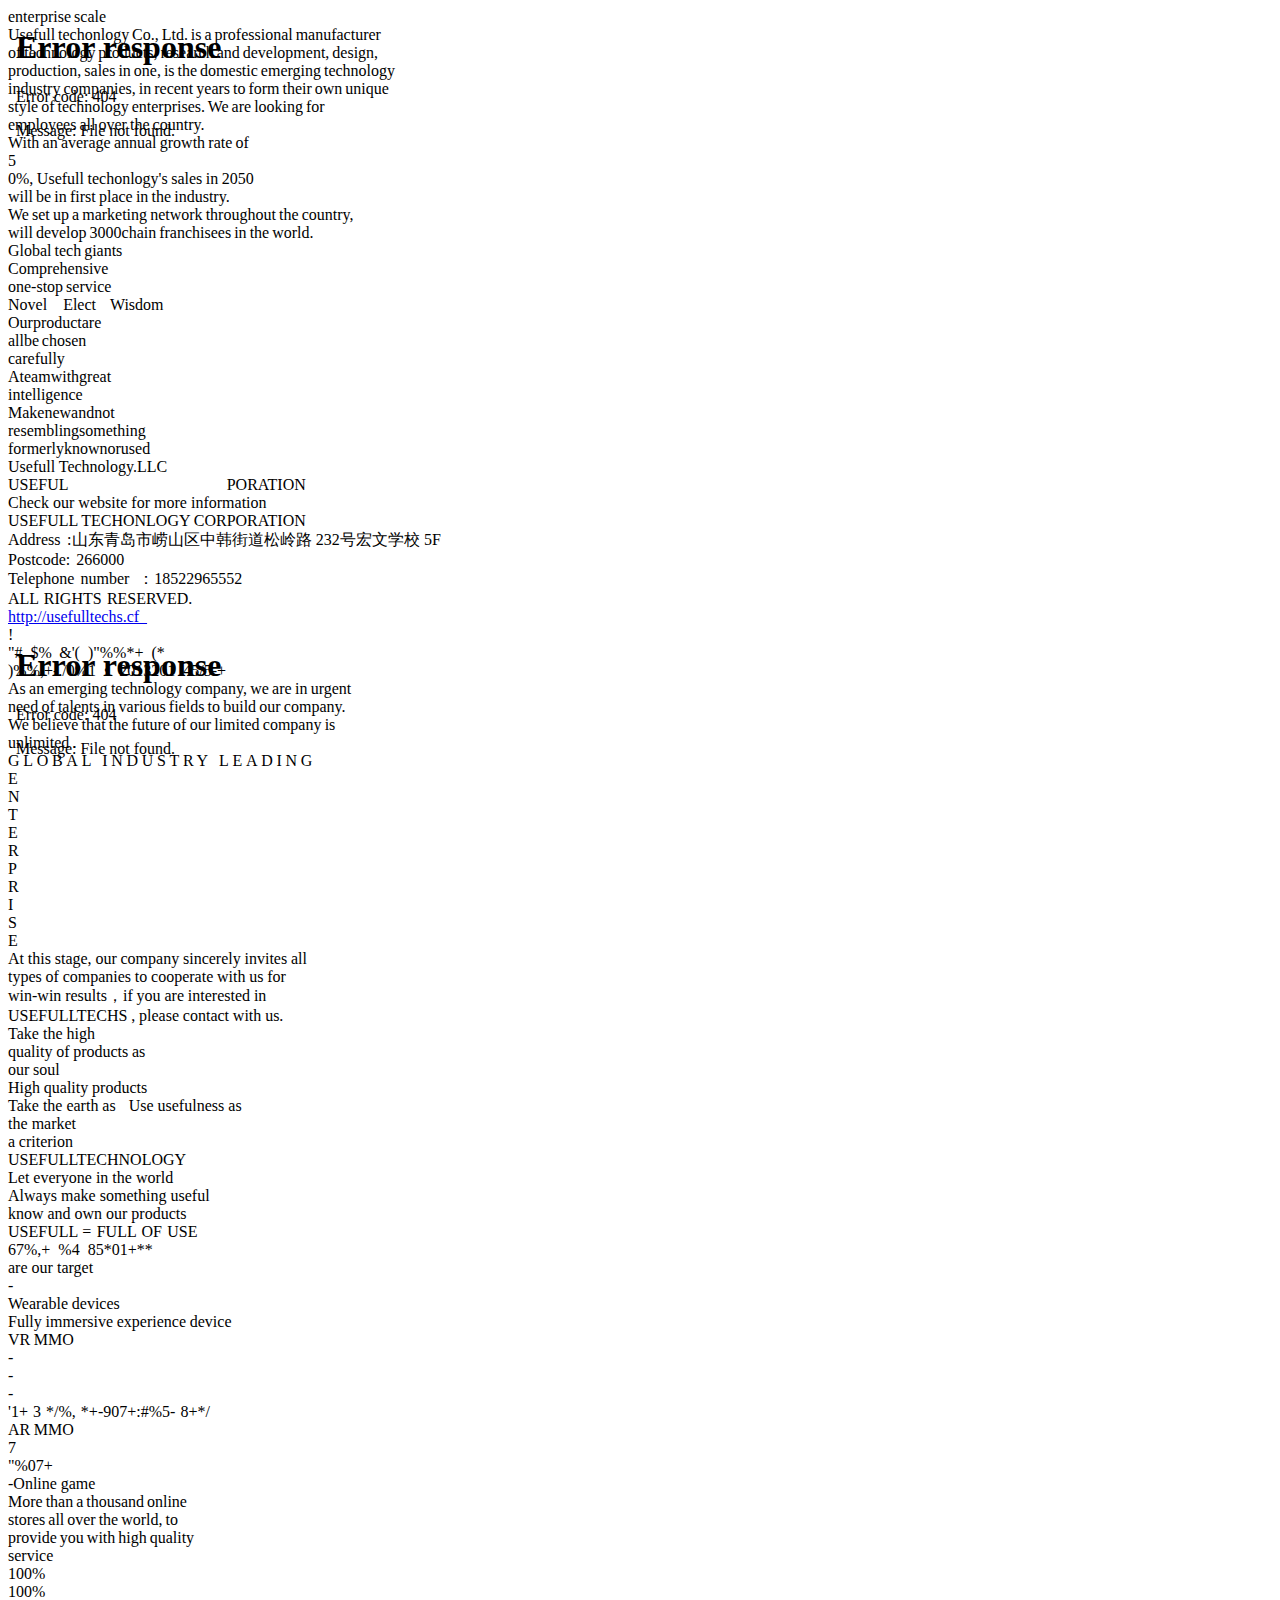
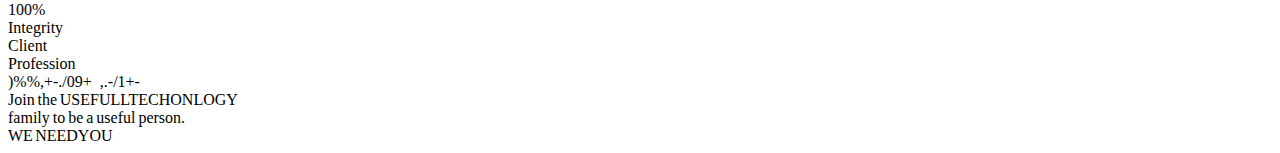
==== index.html @ aac6033c "Rename 宣传啧.html to index.html" ====
<!DOCTYPE html><!--[if IE]>  <html class="ie"> <![endif]-->
<html>
	<head>
		<meta charset="utf-8" />
		<title>
		</title>
		<link rel="stylesheet" type="text/css" href="宣传啧_files/style.css" />
	</head>
	<body>
		<div class="stl_02">
			<div class="stl_03">
				<object data="宣传啧_files/img_07.svg" type="image/svg+xml" class="stl_04" style="position:absolute; width:70.0833em; height:49.5833em;">
					<embed src="宣传啧_files/img_07.svg" type="image/svg+xml" />
				</object>
			</div>
			<div class="stl_view">
				<div class="stl_05 stl_06">
					<div class="stl_01" style="top: 5.7342em; left:2.3125em;"><span class="stl_07 stl_08 stl_09" style="word-spacing:-0.064em;">enterprise scale &nbsp;</span></div>
					<div class="stl_01" style="top: 7.9438em; left:2.3215em;"><span class="stl_10 stl_08 stl_09" style="word-spacing:-0.0664em;">Usefull techonlogy Co., Ltd. is a professional manufacturer &nbsp;</span></div>
					<div class="stl_01" style="top: 8.8022em; left:2.3125em;"><span class="stl_10 stl_08 stl_09" style="word-spacing:-0.0649em;">of technology products, research and development, design, &nbsp;</span></div>
					<div class="stl_01" style="top: 9.6647em; left:2.3125em;"><span class="stl_10 stl_08 stl_11" style="word-spacing:-0.0635em;">production, sales in one, is the domestic emerging technology &nbsp;</span></div>
					<div class="stl_01" style="top: 10.5272em; left:2.3125em;"><span class="stl_10 stl_08 stl_09" style="word-spacing:-0.0641em;">industry companies, in recent years to form their own unique &nbsp;</span></div>
					<div class="stl_01" style="top: 11.3897em; left:2.3125em;"><span class="stl_10 stl_08 stl_12" style="word-spacing:-0.0621em;">style of technology enterprises. We are looking for &nbsp;</span></div>
					<div class="stl_01" style="top: 12.2522em; left:2.3125em;z-index:642; "><span class="stl_10 stl_08 stl_13" style="word-spacing:-0.0593em;">employees all over the country. &nbsp;</span></div>
					<div class="stl_01" style="top: 14.0587em; left:5.6542em;"><span class="stl_14 stl_08 stl_15" style="word-spacing:-0.048em;">With an average annual growth rate of &nbsp;</span></div>
					<div class="stl_01" style="top: 15.0628em; left:5.6542em;"><span class="stl_14 stl_08 stl_09">5</span></div>
					<div class="stl_01" style="top: 15.0628em; left:6.0125em;"><span class="stl_14 stl_08 stl_16" style="word-spacing:-0.0294em;">0%, Usefull techonlogy's sales in 2050 &nbsp;</span></div>
					<div class="stl_01" style="top: 16.067em; left:5.6542em;z-index:862; "><span class="stl_14 stl_08 stl_17" style="word-spacing:-0.051em;">will be in first place in the industry. &nbsp;</span></div>
					<div class="stl_01" style="top: 18.248em; left:5.6083em;z-index:689; "><span class="stl_10 stl_08 stl_18" style="word-spacing:-0.0565em;">We set up a marketing network throughout the country, &nbsp;</span></div>
					<div class="stl_01" style="top: 19.8063em; left:5.6083em;"><span class="stl_10 stl_08 stl_19" style="word-spacing:-0.0621em;">will develop 3000chain franchisees in the world. &nbsp;</span></div>
					<div class="stl_01" style="top: 17.8197em; left:23.7292em;"><span class="stl_20 stl_08 stl_21" style="word-spacing:-0.0647em;">Global te</span><span class="stl_22 stl_08 stl_21" style="word-spacing:-0.0647em;">ch giants &nbsp;</span></div>
					<div class="stl_01 stl_23" style="top: 20.4753em; left:25.3615em;"><span class="stl_20 stl_08 stl_24">Compre</span><span class="stl_22 stl_08 stl_24">hensive &nbsp;</span></div>
					<div class="stl_01 stl_25" style="top: 23.0753em; left:24.8407em;"><span class="stl_20 stl_08 stl_09" style="word-spacing:-0.0643em;">one-stop </span><span class="stl_22 stl_08 stl_09" style="word-spacing:-0.0643em;">service &nbsp;</span></div>
					<div class="stl_01" style="top: 26.3685em; left:3.0678em;"><span class="stl_26 stl_08 stl_27" style="word-spacing:0.7506em;">Novel </span><span class="stl_28 stl_08 stl_27" style="word-spacing:0.7506em;">Elect</span><span class="stl_28 stl_08 stl_27" style="word-spacing:0.6199em;">&nbsp;Wisdom &nbsp;</span></div>
					<div class="stl_01" style="top: 31.7885em; left:9.05em;"><span class="stl_29 stl_08 stl_30">Ourproductare &nbsp;</span></div>
					<div class="stl_01" style="top: 33.3468em; left:9.05em;"><span class="stl_29 stl_08 stl_31" style="word-spacing:-0.0802em;">allbe chosen &nbsp;</span></div>
					<div class="stl_01" style="top: 34.9052em; left:9.05em;"><span class="stl_29 stl_08 stl_32">carefully &nbsp;</span></div>
					<div class="stl_01" style="top: 31.7218em; left:15.5125em;"><span class="stl_29 stl_08 stl_33">Ateamwithgreat &nbsp;</span></div>
					<div class="stl_01" style="top: 33.2802em; left:15.5125em;"><span class="stl_29 stl_08 stl_34">intelligence &nbsp;</span></div>
					<div class="stl_01" style="top: 31.851em; left:2.1042em;"><span class="stl_29 stl_08 stl_35">Makenewandnot &nbsp;</span></div>
					<div class="stl_01" style="top: 33.4093em; left:2.1042em;"><span class="stl_29 stl_08 stl_36">resemblingsomething &nbsp;</span></div>
					<div class="stl_01" style="top: 34.9677em; left:2.1042em;"><span class="stl_29 stl_08 stl_37">formerlyknownorused &nbsp;</span></div>
					<div class="stl_01" style="top: 33.3016em; left:47.7083em;"><span class="stl_38 stl_39 stl_40" style="word-spacing:-0.0051em;">Usefull Technology.LLC &nbsp;</span></div>
					<div class="stl_01" style="top: 33.7704em; left:26.025em;"><span class="stl_41 stl_39 stl_42" style="word-spacing:-0.0092em;">USEFUL</span><span class="stl_41 stl_39 stl_42" style="visibility:hidden; word-spacing:-0.0092em;">L TECHONLOGY COR</span><span class="stl_41 stl_39 stl_42" style="word-spacing:-0.0092em;">PORATION &nbsp;</span></div>
					<div class="stl_01" style="top: 37.9373em; left:2.6958em;"><span class="stl_43 stl_44 stl_09" style="word-spacing:0.005em;">Check our website for more information &nbsp;</span></div>
					<div class="stl_01" style="top: 38.5016em; left:47.7083em;"><span class="stl_45 stl_39 stl_42" style="word-spacing:-0.0098em;">USEFULL TECHONLOGY CORPORATION &nbsp;</span></div>
					<div class="stl_01" style="top: 40.852em; left:26.8708em;"><span class="stl_46 stl_47 stl_48" style="word-spacing:0.1634em;">Address :</span><span class="stl_49 stl_47 stl_50" style="word-spacing:0.1867em;">⼭东⻘岛市崂⼭区中韩街道松岭路</span><span class="stl_49 stl_47 stl_50" style="word-spacing:0.011em;">&nbsp;</span><span class="stl_51 stl_39 stl_50" style="word-spacing:0.011em;">232</span><span class="stl_49 stl_47 stl_50" style="word-spacing:0.011em;">号宏⽂学校</span><span class="stl_49 stl_47 stl_50" style="word-spacing:0.011em;">&nbsp;</span><span class="stl_51 stl_39 stl_50" style="word-spacing:0.011em;">5F &nbsp;</span></div>
					<div class="stl_01" style="top: 42.1603em; left:26.8708em;"><span class="stl_46 stl_47 stl_52" style="word-spacing:0.1183em;">Postcode: </span><span class="stl_53 stl_39 stl_52" style="word-spacing:0.1183em;">266000 &nbsp;</span></div>
					<div class="stl_01" style="top: 43.4645em; left:26.8708em;"><span class="stl_46 stl_47 stl_54" style="word-spacing:0.1287em;">Telephone number</span><span class="stl_46 stl_47 stl_54" style="word-spacing:0.304em;">&nbsp;：18522965552 &nbsp;</span></div>
					<div class="stl_01" style="top: 43.5785em; left:47.7083em;"><span class="stl_55 stl_47 stl_09" style="word-spacing:0.0824em;">ALL RIGHTS RESERVED. &nbsp;</span></div>
					<div class="stl_01" style="top: 47.2614em; left:51.9041em;"><a href="http://usefulltechs.cf" target="_blank"><span class="stl_56 stl_47 stl_09">http://usefulltechs.cf &nbsp;</span></a></div>
				</div>
			</div>
		</div>
		<div class="stl_02">
			<div class="stl_03">
				<object data="宣传啧_files/img_23.svg" type="image/svg+xml" class="stl_04" style="position:absolute; width:70.0833em; height:49.5833em;">
					<embed src="宣传啧_files/img_23.svg" type="image/svg+xml" />
				</object>
			</div>
			<div class="stl_view">
				<div class="stl_05 stl_06">
					<div class="stl_01" style="top: 5.1794em; left:26.0583em;"><span class="stl_57 stl_58 stl_09">!</span></div>
					<div class="stl_01" style="top: 5.1794em; left:26.9946em;"><span class="stl_57 stl_58 stl_09" style="word-spacing:0.2479em;">"# $%</span><span class="stl_57 stl_58 stl_09" style="word-spacing:0.215em;">&nbsp;&amp;'(</span><span class="stl_57 stl_58 stl_09" style="word-spacing:0.2485em;">&nbsp;)"%%*+</span><span class="stl_57 stl_58 stl_09" style="word-spacing:0.2485em;">&nbsp;(* &nbsp;</span></div>
					<div class="stl_01" style="top: 5.2568em; left:49.4792em;"><span class="stl_57 stl_58 stl_09">)%%,+-./0%1</span><span class="stl_57 stl_58 stl_09" style="word-spacing:0.2499em;">&nbsp;</span><span class="stl_59 stl_39 stl_09" style="word-spacing:0.2499em;">•</span><span class="stl_59 stl_39 stl_09" style="word-spacing:0.3466em;">&nbsp;</span><span class="stl_57 stl_58 stl_09" style="word-spacing:0.3466em;">2013201</span><span class="stl_57 stl_58 stl_09" style="word-spacing:0.2479em;">&nbsp;45/5-+ &nbsp;</span></div>
					<div class="stl_01" style="top: 7.3962em; left:25.8667em;"><span class="stl_60 stl_08 stl_61" style="word-spacing:-0.0443em;">As an emerging technology company, we are in urgent &nbsp;</span></div>
					<div class="stl_01" style="top: 8.9545em; left:25.8667em;z-index:484; "><span class="stl_60 stl_08 stl_62" style="word-spacing:-0.0501em;">need of talents in various fields to build our company. &nbsp;</span></div>
					<div class="stl_01" style="top: 10.5128em; left:25.8667em;"><span class="stl_60 stl_08 stl_63" style="word-spacing:-0.0474em;">We believe that the future of our limited company is &nbsp;</span></div>
					<div class="stl_01" style="top: 12.0753em; left:25.8667em;"><span class="stl_60 stl_08 stl_64" style="word-spacing:-0.0592em;">unlimited . &nbsp;</span></div>
					<div class="stl_01" style="top: 10.3728em; left:1.3917em;"><span class="stl_65 stl_66 stl_09" style="word-spacing:-0.0186em;">G L</span><span class="stl_65 stl_66 stl_09" style="word-spacing:-0.0186em;">&nbsp;O</span><span class="stl_65 stl_66 stl_09" style="word-spacing:-0.0186em;">&nbsp;B</span><span class="stl_65 stl_66 stl_09" style="word-spacing:-0.0186em;">&nbsp;A</span><span class="stl_65 stl_66 stl_09" style="word-spacing:-0.0186em;">&nbsp;L</span><span class="stl_65 stl_66 stl_09" style="word-spacing:0.4223em;">&nbsp;I</span><span class="stl_65 stl_66 stl_09" style="word-spacing:-0.0186em;">&nbsp;N</span><span class="stl_65 stl_66 stl_09" style="word-spacing:-0.0186em;">&nbsp;D</span><span class="stl_65 stl_66 stl_09" style="word-spacing:-0.0186em;">&nbsp;U</span><span class="stl_65 stl_66 stl_09" style="word-spacing:-0.0186em;">&nbsp;S</span><span class="stl_65 stl_66 stl_09" style="word-spacing:-0.0186em;">&nbsp;T</span><span class="stl_65 stl_66 stl_09" style="word-spacing:-0.0186em;">&nbsp;R</span><span class="stl_65 stl_66 stl_09" style="word-spacing:-0.0737em;">&nbsp;Y</span><span class="stl_65 stl_66 stl_09" style="word-spacing:0.4289em;">&nbsp;L</span><span class="stl_65 stl_66 stl_09" style="word-spacing:-0.0186em;">&nbsp;E</span><span class="stl_65 stl_66 stl_09" style="word-spacing:-0.0186em;">&nbsp;A</span><span class="stl_65 stl_66 stl_09" style="word-spacing:-0.0186em;">&nbsp;D</span><span class="stl_65 stl_66 stl_09" style="word-spacing:-0.0186em;">&nbsp;I</span><span class="stl_65 stl_66 stl_09" style="word-spacing:-0.0186em;">&nbsp;N</span><span class="stl_65 stl_66 stl_09" style="word-spacing:-0.0186em;">&nbsp;G &nbsp;</span></div>
					<div class="stl_01" style="top: 11.6728em; left:1.3917em;"><span class="stl_65 stl_66 stl_09">E</span></div>
					<div class="stl_01" style="top: 11.6728em; left:3.633em;"><span class="stl_65 stl_66 stl_09">N</span></div>
					<div class="stl_01" style="top: 11.6728em; left:6.0024em;"><span class="stl_65 stl_66 stl_09">T</span></div>
					<div class="stl_01" style="top: 11.6728em; left:8.1898em;"><span class="stl_65 stl_66 stl_09">E</span></div>
					<div class="stl_01" style="top: 11.6728em; left:10.4312em;"><span class="stl_65 stl_66 stl_09">R</span></div>
					<div class="stl_01" style="top: 11.6728em; left:12.6915em;"><span class="stl_65 stl_66 stl_09">P</span></div>
					<div class="stl_01" style="top: 11.6728em; left:14.8789em;"><span class="stl_65 stl_66 stl_09">R</span></div>
					<div class="stl_01" style="top: 11.6728em; left:17.1393em;"><span class="stl_65 stl_66 stl_09">I</span></div>
					<div class="stl_01" style="top: 11.6728em; left:19.1076em;"><span class="stl_65 stl_66 stl_09">S</span></div>
					<div class="stl_01" style="top: 11.6728em; left:21.222em;"><span class="stl_65 stl_66 stl_09">E</span></div>
					<div class="stl_01" style="top: 16.5788em; left:49.3542em;"><span class="stl_41 stl_39 stl_67" style="word-spacing:-0.0126em;">At this stage, our company sincerely invites all &nbsp;</span></div>
					<div class="stl_01" style="top: 17.7954em; left:49.3542em;"><span class="stl_41 stl_39 stl_68" style="word-spacing:-0.0141em;">types of companies to cooperate with us for &nbsp;</span></div>
					<div class="stl_01" style="top: 18.9113em; left:49.3542em;"><span class="stl_41 stl_39 stl_69" style="word-spacing:-0.009em;">win-win results</span><span class="stl_70 stl_47 stl_69" style="word-spacing:-0.009em;">，</span><span class="stl_41 stl_39 stl_69" style="word-spacing:-0.009em;">if you are interested in &nbsp;</span></div>
					<div class="stl_01" style="top: 20.3163em; left:49.3542em;"><span class="stl_41 stl_39 stl_71" style="word-spacing:-0.0115em;">USEFULLTECHS , please contact with us. &nbsp;</span></div>
					<div class="stl_01" style="top: 19.1758em; left:40.5625em;"><span class="stl_72 stl_39 stl_73" style="word-spacing:0.005em;">Take the high &nbsp;</span></div>
					<div class="stl_01" style="top: 20.0883em; left:39.0917em;"><span class="stl_72 stl_39 stl_30" style="word-spacing:-0.0188em;">quality of products as &nbsp;</span></div>
					<div class="stl_01" style="top: 21.0049em; left:41.225em;"><span class="stl_72 stl_39 stl_09" style="word-spacing:-0.0223em;">our soul &nbsp;</span></div>
					<div class="stl_01" style="top: 21.7581em; left:39.7792em;"><span class="stl_74 stl_39 stl_75" style="word-spacing:-0.0122em;">High quality products &nbsp;</span></div>
					<div class="stl_01" style="top: 19.2111em; left:25.2083em;"><span class="stl_76 stl_39 stl_77" style="word-spacing:0.0018em;">Take the</span><span class="stl_76 stl_39 stl_77" style="word-spacing:-0.0014em;">&nbsp;earth as</span><span class="stl_76 stl_39 stl_77" style="word-spacing:0.5596em;">&nbsp;Use</span><span class="stl_76 stl_39 stl_77" style="word-spacing:-0.0014em;">&nbsp;usefulness</span><span class="stl_76 stl_39 stl_77" style="word-spacing:0.0065em;">&nbsp;as &nbsp;</span></div>
					<div class="stl_01" style="top: 20.2944em; left:26.3458em;"><span class="stl_76 stl_39 stl_78" style="word-spacing:0.0062em;">the market &nbsp;</span></div>
					<div class="stl_01" style="top: 20.2778em; left:33.4625em;"><span class="stl_76 stl_39 stl_79" style="word-spacing:-0.016em;">a criterion &nbsp;</span></div>
					<div class="stl_01" style="top: 20.2937em; left:4.4667em;"><span class="stl_80 stl_08 stl_81">USEFULLTECHNOLOGY &nbsp;</span></div>
					<div class="stl_01" style="top: 21.7747em; left:25.0125em;"><span class="stl_74 stl_39 stl_82" style="word-spacing:-0.0009em;">Let everyone in the world &nbsp;</span></div>
					<div class="stl_01" style="top: 22.6164em; left:31.5667em;"><span class="stl_74 stl_39 stl_83" style="word-spacing:0.0061em;">Always make something useful &nbsp;</span></div>
					<div class="stl_01" style="top: 23.3331em; left:24.7375em;"><span class="stl_74 stl_39 stl_84" style="word-spacing:-0.0034em;">know and own our products &nbsp;</span></div>
					<div class="stl_01 stl_85" style="top: 21.8003em; left:5.5625em;"><span class="stl_86 stl_47 stl_09" style="word-spacing:0.044em;">USEFULL =</span><span class="stl_86 stl_47 stl_09" style="word-spacing:0.0825em;">&nbsp;FULL</span><span class="stl_86 stl_47 stl_09" style="word-spacing:0.0478em;">&nbsp;OF</span><span class="stl_86 stl_47 stl_09" style="word-spacing:0.0807em;">&nbsp;USE &nbsp;</span></div>
					<div class="stl_01" style="top: 22.2294em; left:49.1458em;"><span class="stl_87 stl_58 stl_09" style="word-spacing:0.2496em;">67%,+ %4 85*01+** &nbsp;</span></div>
					<div class="stl_01" style="top: 23.3164em; left:40.8542em;"><span class="stl_74 stl_39 stl_88" style="word-spacing:0.0045em;">are our target &nbsp;</span></div>
					<div class="stl_01" style="top: 24.0258em; left:49.0542em;"><span class="stl_89 stl_39 stl_09">-</span></div>
					<div class="stl_01" style="top: 24.0258em; left:49.3em;"><span class="stl_89 stl_39 stl_90" style="word-spacing:-0.0119em;">W</span><span class="stl_91 stl_39 stl_90" style="word-spacing:-0.0119em;">earable devices &nbsp;</span></div>
					<div class="stl_01" style="top: 24.9383em; left:49.3039em;"><span class="stl_89 stl_39 stl_92" style="word-spacing:-0.018em;">F</span><span class="stl_91 stl_39 stl_92" style="word-spacing:-0.018em;">ully immersive experience device &nbsp;</span></div>
					<div class="stl_01" style="top: 25.8549em; left:49.3039em;"><span class="stl_89 stl_39 stl_09" style="word-spacing:-0.0222em;">VR MMO &nbsp;</span></div>
					<div class="stl_01" style="top: 24.9383em; left:49.0542em;"><span class="stl_89 stl_39 stl_09">-</span></div>
					<div class="stl_01" style="top: 25.8549em; left:49.0542em;"><span class="stl_89 stl_39 stl_09">-</span></div>
					<div class="stl_01" style="top: 26.7716em; left:49.0542em;"><span class="stl_89 stl_39 stl_09">-</span></div>
					<div class="stl_01" style="top: 25.4211em; left:25.7375em;"><span class="stl_93 stl_58 stl_09" style="word-spacing:0.0661em;">'1+ 3 */%, *+-907+:#%5- 8+*/ &nbsp;</span></div>
					<div class="stl_01" style="top: 26.7716em; left:49.3039em;"><span class="stl_89 stl_39 stl_09" style="word-spacing:-0.0222em;">AR MMO &nbsp;</span></div>
					<div class="stl_01" style="top: 27.142em; left:25.7375em;"><span class="stl_93 stl_58 stl_09">7</span></div>
					<div class="stl_01" style="top: 27.142em; left:26.4318em;"><span class="stl_93 stl_58 stl_09">"%07+ &nbsp;</span></div>
					<div class="stl_01" style="top: 27.6841em; left:49.0542em;"><span class="stl_89 stl_39 stl_94" style="word-spacing:-0.015em;">-Online game &nbsp;</span></div>
					<div class="stl_01" style="top: 30.4057em; left:25.7555em;"><span class="stl_95 stl_08 stl_09" style="word-spacing:-0.0644em;">More than a thousand online &nbsp;</span></div>
					<div class="stl_01" style="top: 32.1307em; left:25.7555em;"><span class="stl_95 stl_08 stl_09" style="word-spacing:-0.0643em;">stores all over the world, to &nbsp;</span></div>
					<div class="stl_01" style="top: 33.8557em; left:25.7555em;"><span class="stl_95 stl_08 stl_09" style="word-spacing:-0.064em;">provide you with high quality &nbsp;</span></div>
					<div class="stl_01" style="top: 35.5807em; left:25.7555em;"><span class="stl_95 stl_08 stl_09">service &nbsp;</span></div>
					<div class="stl_01" style="top: 30.8942em; left:51.2542em;"><span class="stl_96 stl_47 stl_97">100% &nbsp;</span></div>
					<div class="stl_01" style="top: 30.8942em; left:57.2958em;"><span class="stl_96 stl_47 stl_97">100% &nbsp;</span></div>
					<div class="stl_01" style="top: 30.8942em; left:63.9em;"><span class="stl_96 stl_47 stl_97">100% &nbsp;</span></div>
					<div class="stl_01" style="top: 32.4621em; left:50.55em;"><span class="stl_41 stl_39 stl_13">Integrity &nbsp;</span></div>
					<div class="stl_01" style="top: 32.4621em; left:57.0833em;"><span class="stl_41 stl_39 stl_90">Client &nbsp;</span></div>
					<div class="stl_01" style="top: 32.4621em; left:62.8125em;"><span class="stl_41 stl_39 stl_98">Profession &nbsp;</span></div>
					<div class="stl_01" style="top: 36.1752em; left:49.0417em;"><span class="stl_87 stl_58 stl_24" style="word-spacing:0.2499em;">)%%,+-./09+ ,.-/1+- &nbsp;</span></div>
					<div class="stl_01" style="top: 41.7043em; left:24.7667em;"><span class="stl_99 stl_08 stl_100" style="word-spacing:-0.0769em;">Join the USEFULLTECHONLOGY &nbsp;</span></div>
					<div class="stl_01" style="top: 43.4252em; left:24.7667em;"><span class="stl_99 stl_08 stl_09" style="word-spacing:-0.0642em;">family to be a useful person. &nbsp;</span></div>
					<div class="stl_01" style="top: 45.1743em; left:0.642em;"><span class="stl_101 stl_08 stl_102" style="word-spacing:-0.1067em;">WE NEEDYOU &nbsp;</span></div>
				</div>
			</div>
		</div>
	</body>
</html>
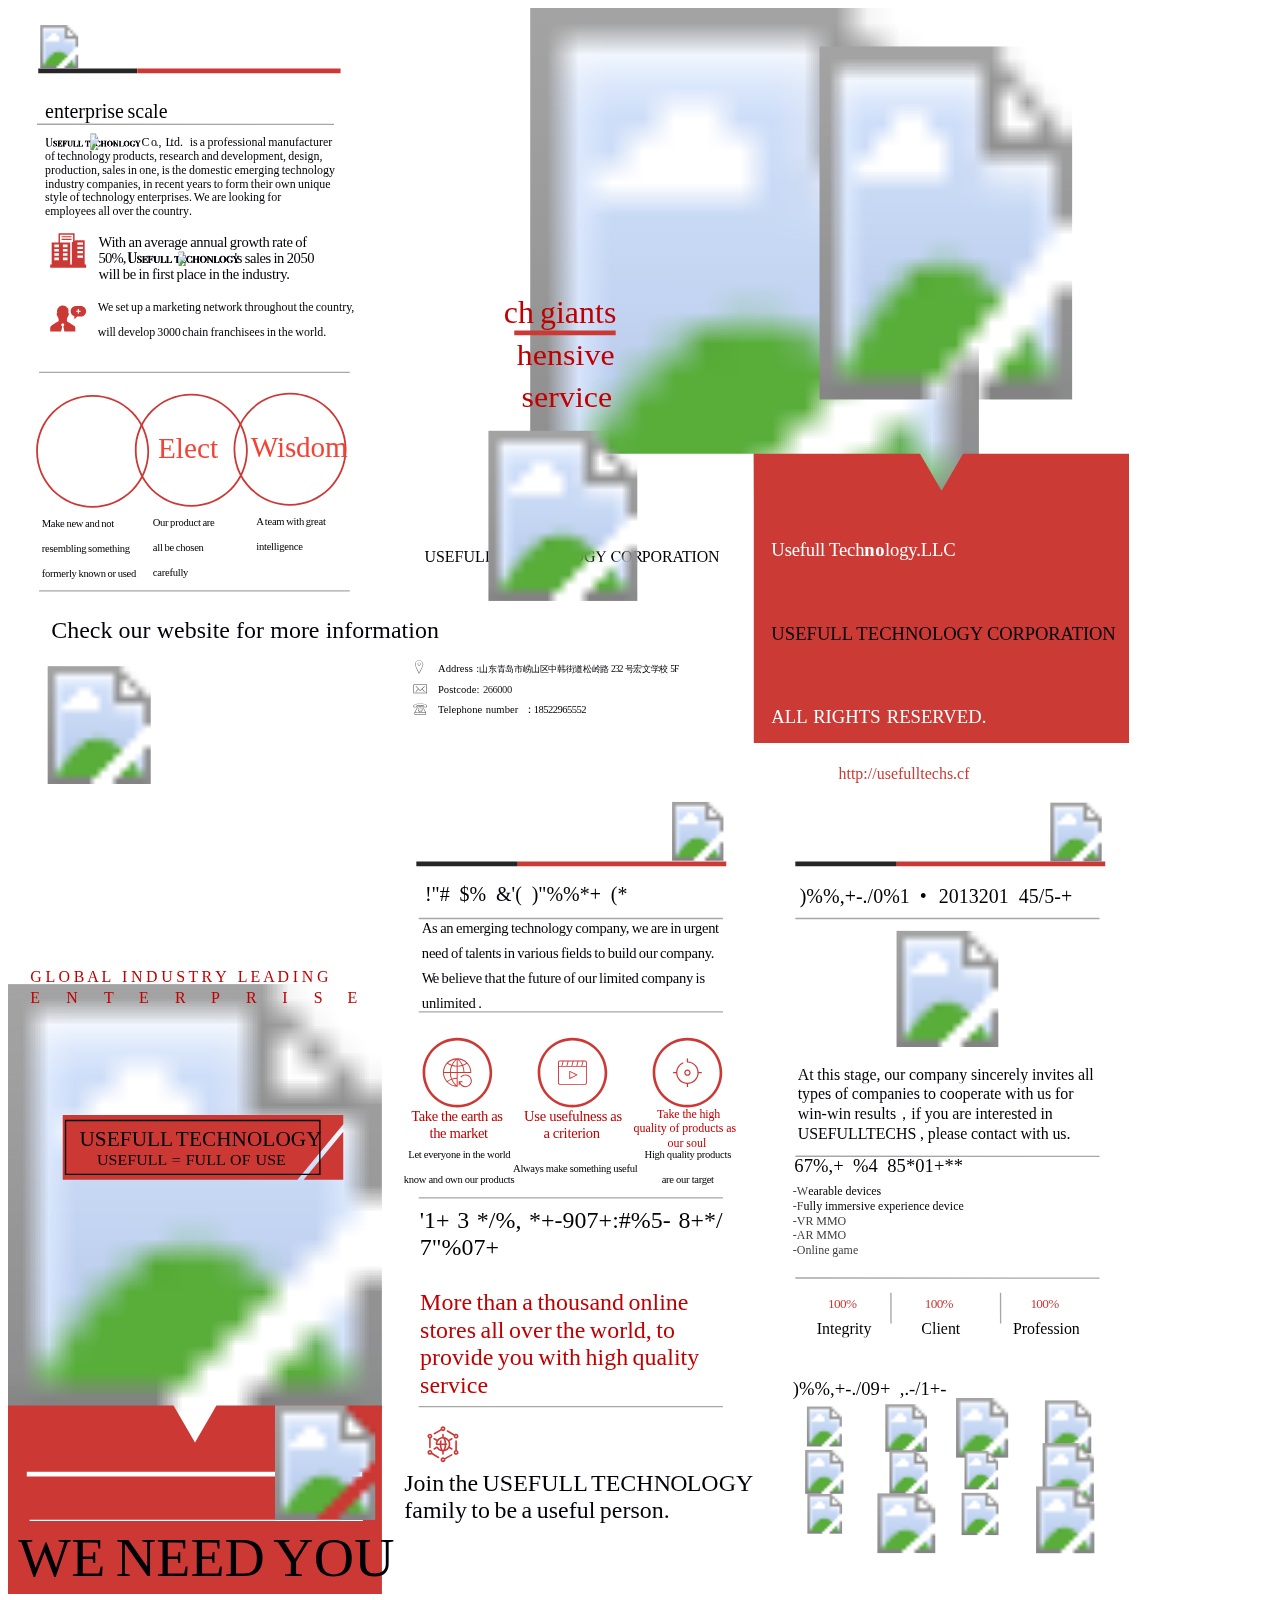
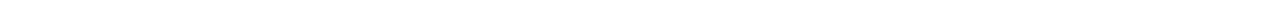
==== commit 8afe0cf9: "2" ====
--- a/index.html
+++ b/index.html
@@ -1,129 +1,143 @@
-<!DOCTYPE html><!--[if IE]>  <html class="ie"> <![endif]-->
-<html>
-	<head>
-		<meta charset="utf-8" />
-		<title>
-		</title>
-		<link rel="stylesheet" type="text/css" href="宣传啧_files/style.css" />
-	</head>
-	<body>
-		<div class="stl_02">
-			<div class="stl_03">
-				<object data="宣传啧_files/img_07.svg" type="image/svg+xml" class="stl_04" style="position:absolute; width:70.0833em; height:49.5833em;">
-					<embed src="宣传啧_files/img_07.svg" type="image/svg+xml" />
-				</object>
-			</div>
-			<div class="stl_view">
-				<div class="stl_05 stl_06">
-					<div class="stl_01" style="top: 5.7342em; left:2.3125em;"><span class="stl_07 stl_08 stl_09" style="word-spacing:-0.064em;">enterprise scale &nbsp;</span></div>
-					<div class="stl_01" style="top: 7.9438em; left:2.3215em;"><span class="stl_10 stl_08 stl_09" style="word-spacing:-0.0664em;">Usefull techonlogy Co., Ltd. is a professional manufacturer &nbsp;</span></div>
-					<div class="stl_01" style="top: 8.8022em; left:2.3125em;"><span class="stl_10 stl_08 stl_09" style="word-spacing:-0.0649em;">of technology products, research and development, design, &nbsp;</span></div>
-					<div class="stl_01" style="top: 9.6647em; left:2.3125em;"><span class="stl_10 stl_08 stl_11" style="word-spacing:-0.0635em;">production, sales in one, is the domestic emerging technology &nbsp;</span></div>
-					<div class="stl_01" style="top: 10.5272em; left:2.3125em;"><span class="stl_10 stl_08 stl_09" style="word-spacing:-0.0641em;">industry companies, in recent years to form their own unique &nbsp;</span></div>
-					<div class="stl_01" style="top: 11.3897em; left:2.3125em;"><span class="stl_10 stl_08 stl_12" style="word-spacing:-0.0621em;">style of technology enterprises. We are looking for &nbsp;</span></div>
-					<div class="stl_01" style="top: 12.2522em; left:2.3125em;z-index:642; "><span class="stl_10 stl_08 stl_13" style="word-spacing:-0.0593em;">employees all over the country. &nbsp;</span></div>
-					<div class="stl_01" style="top: 14.0587em; left:5.6542em;"><span class="stl_14 stl_08 stl_15" style="word-spacing:-0.048em;">With an average annual growth rate of &nbsp;</span></div>
-					<div class="stl_01" style="top: 15.0628em; left:5.6542em;"><span class="stl_14 stl_08 stl_09">5</span></div>
-					<div class="stl_01" style="top: 15.0628em; left:6.0125em;"><span class="stl_14 stl_08 stl_16" style="word-spacing:-0.0294em;">0%, Usefull techonlogy's sales in 2050 &nbsp;</span></div>
-					<div class="stl_01" style="top: 16.067em; left:5.6542em;z-index:862; "><span class="stl_14 stl_08 stl_17" style="word-spacing:-0.051em;">will be in first place in the industry. &nbsp;</span></div>
-					<div class="stl_01" style="top: 18.248em; left:5.6083em;z-index:689; "><span class="stl_10 stl_08 stl_18" style="word-spacing:-0.0565em;">We set up a marketing network throughout the country, &nbsp;</span></div>
-					<div class="stl_01" style="top: 19.8063em; left:5.6083em;"><span class="stl_10 stl_08 stl_19" style="word-spacing:-0.0621em;">will develop 3000chain franchisees in the world. &nbsp;</span></div>
-					<div class="stl_01" style="top: 17.8197em; left:23.7292em;"><span class="stl_20 stl_08 stl_21" style="word-spacing:-0.0647em;">Global te</span><span class="stl_22 stl_08 stl_21" style="word-spacing:-0.0647em;">ch giants &nbsp;</span></div>
-					<div class="stl_01 stl_23" style="top: 20.4753em; left:25.3615em;"><span class="stl_20 stl_08 stl_24">Compre</span><span class="stl_22 stl_08 stl_24">hensive &nbsp;</span></div>
-					<div class="stl_01 stl_25" style="top: 23.0753em; left:24.8407em;"><span class="stl_20 stl_08 stl_09" style="word-spacing:-0.0643em;">one-stop </span><span class="stl_22 stl_08 stl_09" style="word-spacing:-0.0643em;">service &nbsp;</span></div>
-					<div class="stl_01" style="top: 26.3685em; left:3.0678em;"><span class="stl_26 stl_08 stl_27" style="word-spacing:0.7506em;">Novel </span><span class="stl_28 stl_08 stl_27" style="word-spacing:0.7506em;">Elect</span><span class="stl_28 stl_08 stl_27" style="word-spacing:0.6199em;">&nbsp;Wisdom &nbsp;</span></div>
-					<div class="stl_01" style="top: 31.7885em; left:9.05em;"><span class="stl_29 stl_08 stl_30">Ourproductare &nbsp;</span></div>
-					<div class="stl_01" style="top: 33.3468em; left:9.05em;"><span class="stl_29 stl_08 stl_31" style="word-spacing:-0.0802em;">allbe chosen &nbsp;</span></div>
-					<div class="stl_01" style="top: 34.9052em; left:9.05em;"><span class="stl_29 stl_08 stl_32">carefully &nbsp;</span></div>
-					<div class="stl_01" style="top: 31.7218em; left:15.5125em;"><span class="stl_29 stl_08 stl_33">Ateamwithgreat &nbsp;</span></div>
-					<div class="stl_01" style="top: 33.2802em; left:15.5125em;"><span class="stl_29 stl_08 stl_34">intelligence &nbsp;</span></div>
-					<div class="stl_01" style="top: 31.851em; left:2.1042em;"><span class="stl_29 stl_08 stl_35">Makenewandnot &nbsp;</span></div>
-					<div class="stl_01" style="top: 33.4093em; left:2.1042em;"><span class="stl_29 stl_08 stl_36">resemblingsomething &nbsp;</span></div>
-					<div class="stl_01" style="top: 34.9677em; left:2.1042em;"><span class="stl_29 stl_08 stl_37">formerlyknownorused &nbsp;</span></div>
-					<div class="stl_01" style="top: 33.3016em; left:47.7083em;"><span class="stl_38 stl_39 stl_40" style="word-spacing:-0.0051em;">Usefull Technology.LLC &nbsp;</span></div>
-					<div class="stl_01" style="top: 33.7704em; left:26.025em;"><span class="stl_41 stl_39 stl_42" style="word-spacing:-0.0092em;">USEFUL</span><span class="stl_41 stl_39 stl_42" style="visibility:hidden; word-spacing:-0.0092em;">L TECHONLOGY COR</span><span class="stl_41 stl_39 stl_42" style="word-spacing:-0.0092em;">PORATION &nbsp;</span></div>
-					<div class="stl_01" style="top: 37.9373em; left:2.6958em;"><span class="stl_43 stl_44 stl_09" style="word-spacing:0.005em;">Check our website for more information &nbsp;</span></div>
-					<div class="stl_01" style="top: 38.5016em; left:47.7083em;"><span class="stl_45 stl_39 stl_42" style="word-spacing:-0.0098em;">USEFULL TECHONLOGY CORPORATION &nbsp;</span></div>
-					<div class="stl_01" style="top: 40.852em; left:26.8708em;"><span class="stl_46 stl_47 stl_48" style="word-spacing:0.1634em;">Address :</span><span class="stl_49 stl_47 stl_50" style="word-spacing:0.1867em;">⼭东⻘岛市崂⼭区中韩街道松岭路</span><span class="stl_49 stl_47 stl_50" style="word-spacing:0.011em;">&nbsp;</span><span class="stl_51 stl_39 stl_50" style="word-spacing:0.011em;">232</span><span class="stl_49 stl_47 stl_50" style="word-spacing:0.011em;">号宏⽂学校</span><span class="stl_49 stl_47 stl_50" style="word-spacing:0.011em;">&nbsp;</span><span class="stl_51 stl_39 stl_50" style="word-spacing:0.011em;">5F &nbsp;</span></div>
-					<div class="stl_01" style="top: 42.1603em; left:26.8708em;"><span class="stl_46 stl_47 stl_52" style="word-spacing:0.1183em;">Postcode: </span><span class="stl_53 stl_39 stl_52" style="word-spacing:0.1183em;">266000 &nbsp;</span></div>
-					<div class="stl_01" style="top: 43.4645em; left:26.8708em;"><span class="stl_46 stl_47 stl_54" style="word-spacing:0.1287em;">Telephone number</span><span class="stl_46 stl_47 stl_54" style="word-spacing:0.304em;">&nbsp;：18522965552 &nbsp;</span></div>
-					<div class="stl_01" style="top: 43.5785em; left:47.7083em;"><span class="stl_55 stl_47 stl_09" style="word-spacing:0.0824em;">ALL RIGHTS RESERVED. &nbsp;</span></div>
-					<div class="stl_01" style="top: 47.2614em; left:51.9041em;"><a href="http://usefulltechs.cf" target="_blank"><span class="stl_56 stl_47 stl_09">http://usefulltechs.cf &nbsp;</span></a></div>
-				</div>
-			</div>
-		</div>
-		<div class="stl_02">
-			<div class="stl_03">
-				<object data="宣传啧_files/img_23.svg" type="image/svg+xml" class="stl_04" style="position:absolute; width:70.0833em; height:49.5833em;">
-					<embed src="宣传啧_files/img_23.svg" type="image/svg+xml" />
-				</object>
-			</div>
-			<div class="stl_view">
-				<div class="stl_05 stl_06">
-					<div class="stl_01" style="top: 5.1794em; left:26.0583em;"><span class="stl_57 stl_58 stl_09">!</span></div>
-					<div class="stl_01" style="top: 5.1794em; left:26.9946em;"><span class="stl_57 stl_58 stl_09" style="word-spacing:0.2479em;">"# $%</span><span class="stl_57 stl_58 stl_09" style="word-spacing:0.215em;">&nbsp;&amp;'(</span><span class="stl_57 stl_58 stl_09" style="word-spacing:0.2485em;">&nbsp;)"%%*+</span><span class="stl_57 stl_58 stl_09" style="word-spacing:0.2485em;">&nbsp;(* &nbsp;</span></div>
-					<div class="stl_01" style="top: 5.2568em; left:49.4792em;"><span class="stl_57 stl_58 stl_09">)%%,+-./0%1</span><span class="stl_57 stl_58 stl_09" style="word-spacing:0.2499em;">&nbsp;</span><span class="stl_59 stl_39 stl_09" style="word-spacing:0.2499em;">•</span><span class="stl_59 stl_39 stl_09" style="word-spacing:0.3466em;">&nbsp;</span><span class="stl_57 stl_58 stl_09" style="word-spacing:0.3466em;">2013201</span><span class="stl_57 stl_58 stl_09" style="word-spacing:0.2479em;">&nbsp;45/5-+ &nbsp;</span></div>
-					<div class="stl_01" style="top: 7.3962em; left:25.8667em;"><span class="stl_60 stl_08 stl_61" style="word-spacing:-0.0443em;">As an emerging technology company, we are in urgent &nbsp;</span></div>
-					<div class="stl_01" style="top: 8.9545em; left:25.8667em;z-index:484; "><span class="stl_60 stl_08 stl_62" style="word-spacing:-0.0501em;">need of talents in various fields to build our company. &nbsp;</span></div>
-					<div class="stl_01" style="top: 10.5128em; left:25.8667em;"><span class="stl_60 stl_08 stl_63" style="word-spacing:-0.0474em;">We believe that the future of our limited company is &nbsp;</span></div>
-					<div class="stl_01" style="top: 12.0753em; left:25.8667em;"><span class="stl_60 stl_08 stl_64" style="word-spacing:-0.0592em;">unlimited . &nbsp;</span></div>
-					<div class="stl_01" style="top: 10.3728em; left:1.3917em;"><span class="stl_65 stl_66 stl_09" style="word-spacing:-0.0186em;">G L</span><span class="stl_65 stl_66 stl_09" style="word-spacing:-0.0186em;">&nbsp;O</span><span class="stl_65 stl_66 stl_09" style="word-spacing:-0.0186em;">&nbsp;B</span><span class="stl_65 stl_66 stl_09" style="word-spacing:-0.0186em;">&nbsp;A</span><span class="stl_65 stl_66 stl_09" style="word-spacing:-0.0186em;">&nbsp;L</span><span class="stl_65 stl_66 stl_09" style="word-spacing:0.4223em;">&nbsp;I</span><span class="stl_65 stl_66 stl_09" style="word-spacing:-0.0186em;">&nbsp;N</span><span class="stl_65 stl_66 stl_09" style="word-spacing:-0.0186em;">&nbsp;D</span><span class="stl_65 stl_66 stl_09" style="word-spacing:-0.0186em;">&nbsp;U</span><span class="stl_65 stl_66 stl_09" style="word-spacing:-0.0186em;">&nbsp;S</span><span class="stl_65 stl_66 stl_09" style="word-spacing:-0.0186em;">&nbsp;T</span><span class="stl_65 stl_66 stl_09" style="word-spacing:-0.0186em;">&nbsp;R</span><span class="stl_65 stl_66 stl_09" style="word-spacing:-0.0737em;">&nbsp;Y</span><span class="stl_65 stl_66 stl_09" style="word-spacing:0.4289em;">&nbsp;L</span><span class="stl_65 stl_66 stl_09" style="word-spacing:-0.0186em;">&nbsp;E</span><span class="stl_65 stl_66 stl_09" style="word-spacing:-0.0186em;">&nbsp;A</span><span class="stl_65 stl_66 stl_09" style="word-spacing:-0.0186em;">&nbsp;D</span><span class="stl_65 stl_66 stl_09" style="word-spacing:-0.0186em;">&nbsp;I</span><span class="stl_65 stl_66 stl_09" style="word-spacing:-0.0186em;">&nbsp;N</span><span class="stl_65 stl_66 stl_09" style="word-spacing:-0.0186em;">&nbsp;G &nbsp;</span></div>
-					<div class="stl_01" style="top: 11.6728em; left:1.3917em;"><span class="stl_65 stl_66 stl_09">E</span></div>
-					<div class="stl_01" style="top: 11.6728em; left:3.633em;"><span class="stl_65 stl_66 stl_09">N</span></div>
-					<div class="stl_01" style="top: 11.6728em; left:6.0024em;"><span class="stl_65 stl_66 stl_09">T</span></div>
-					<div class="stl_01" style="top: 11.6728em; left:8.1898em;"><span class="stl_65 stl_66 stl_09">E</span></div>
-					<div class="stl_01" style="top: 11.6728em; left:10.4312em;"><span class="stl_65 stl_66 stl_09">R</span></div>
-					<div class="stl_01" style="top: 11.6728em; left:12.6915em;"><span class="stl_65 stl_66 stl_09">P</span></div>
-					<div class="stl_01" style="top: 11.6728em; left:14.8789em;"><span class="stl_65 stl_66 stl_09">R</span></div>
-					<div class="stl_01" style="top: 11.6728em; left:17.1393em;"><span class="stl_65 stl_66 stl_09">I</span></div>
-					<div class="stl_01" style="top: 11.6728em; left:19.1076em;"><span class="stl_65 stl_66 stl_09">S</span></div>
-					<div class="stl_01" style="top: 11.6728em; left:21.222em;"><span class="stl_65 stl_66 stl_09">E</span></div>
-					<div class="stl_01" style="top: 16.5788em; left:49.3542em;"><span class="stl_41 stl_39 stl_67" style="word-spacing:-0.0126em;">At this stage, our company sincerely invites all &nbsp;</span></div>
-					<div class="stl_01" style="top: 17.7954em; left:49.3542em;"><span class="stl_41 stl_39 stl_68" style="word-spacing:-0.0141em;">types of companies to cooperate with us for &nbsp;</span></div>
-					<div class="stl_01" style="top: 18.9113em; left:49.3542em;"><span class="stl_41 stl_39 stl_69" style="word-spacing:-0.009em;">win-win results</span><span class="stl_70 stl_47 stl_69" style="word-spacing:-0.009em;">，</span><span class="stl_41 stl_39 stl_69" style="word-spacing:-0.009em;">if you are interested in &nbsp;</span></div>
-					<div class="stl_01" style="top: 20.3163em; left:49.3542em;"><span class="stl_41 stl_39 stl_71" style="word-spacing:-0.0115em;">USEFULLTECHS , please contact with us. &nbsp;</span></div>
-					<div class="stl_01" style="top: 19.1758em; left:40.5625em;"><span class="stl_72 stl_39 stl_73" style="word-spacing:0.005em;">Take the high &nbsp;</span></div>
-					<div class="stl_01" style="top: 20.0883em; left:39.0917em;"><span class="stl_72 stl_39 stl_30" style="word-spacing:-0.0188em;">quality of products as &nbsp;</span></div>
-					<div class="stl_01" style="top: 21.0049em; left:41.225em;"><span class="stl_72 stl_39 stl_09" style="word-spacing:-0.0223em;">our soul &nbsp;</span></div>
-					<div class="stl_01" style="top: 21.7581em; left:39.7792em;"><span class="stl_74 stl_39 stl_75" style="word-spacing:-0.0122em;">High quality products &nbsp;</span></div>
-					<div class="stl_01" style="top: 19.2111em; left:25.2083em;"><span class="stl_76 stl_39 stl_77" style="word-spacing:0.0018em;">Take the</span><span class="stl_76 stl_39 stl_77" style="word-spacing:-0.0014em;">&nbsp;earth as</span><span class="stl_76 stl_39 stl_77" style="word-spacing:0.5596em;">&nbsp;Use</span><span class="stl_76 stl_39 stl_77" style="word-spacing:-0.0014em;">&nbsp;usefulness</span><span class="stl_76 stl_39 stl_77" style="word-spacing:0.0065em;">&nbsp;as &nbsp;</span></div>
-					<div class="stl_01" style="top: 20.2944em; left:26.3458em;"><span class="stl_76 stl_39 stl_78" style="word-spacing:0.0062em;">the market &nbsp;</span></div>
-					<div class="stl_01" style="top: 20.2778em; left:33.4625em;"><span class="stl_76 stl_39 stl_79" style="word-spacing:-0.016em;">a criterion &nbsp;</span></div>
-					<div class="stl_01" style="top: 20.2937em; left:4.4667em;"><span class="stl_80 stl_08 stl_81">USEFULLTECHNOLOGY &nbsp;</span></div>
-					<div class="stl_01" style="top: 21.7747em; left:25.0125em;"><span class="stl_74 stl_39 stl_82" style="word-spacing:-0.0009em;">Let everyone in the world &nbsp;</span></div>
-					<div class="stl_01" style="top: 22.6164em; left:31.5667em;"><span class="stl_74 stl_39 stl_83" style="word-spacing:0.0061em;">Always make something useful &nbsp;</span></div>
-					<div class="stl_01" style="top: 23.3331em; left:24.7375em;"><span class="stl_74 stl_39 stl_84" style="word-spacing:-0.0034em;">know and own our products &nbsp;</span></div>
-					<div class="stl_01 stl_85" style="top: 21.8003em; left:5.5625em;"><span class="stl_86 stl_47 stl_09" style="word-spacing:0.044em;">USEFULL =</span><span class="stl_86 stl_47 stl_09" style="word-spacing:0.0825em;">&nbsp;FULL</span><span class="stl_86 stl_47 stl_09" style="word-spacing:0.0478em;">&nbsp;OF</span><span class="stl_86 stl_47 stl_09" style="word-spacing:0.0807em;">&nbsp;USE &nbsp;</span></div>
-					<div class="stl_01" style="top: 22.2294em; left:49.1458em;"><span class="stl_87 stl_58 stl_09" style="word-spacing:0.2496em;">67%,+ %4 85*01+** &nbsp;</span></div>
-					<div class="stl_01" style="top: 23.3164em; left:40.8542em;"><span class="stl_74 stl_39 stl_88" style="word-spacing:0.0045em;">are our target &nbsp;</span></div>
-					<div class="stl_01" style="top: 24.0258em; left:49.0542em;"><span class="stl_89 stl_39 stl_09">-</span></div>
-					<div class="stl_01" style="top: 24.0258em; left:49.3em;"><span class="stl_89 stl_39 stl_90" style="word-spacing:-0.0119em;">W</span><span class="stl_91 stl_39 stl_90" style="word-spacing:-0.0119em;">earable devices &nbsp;</span></div>
-					<div class="stl_01" style="top: 24.9383em; left:49.3039em;"><span class="stl_89 stl_39 stl_92" style="word-spacing:-0.018em;">F</span><span class="stl_91 stl_39 stl_92" style="word-spacing:-0.018em;">ully immersive experience device &nbsp;</span></div>
-					<div class="stl_01" style="top: 25.8549em; left:49.3039em;"><span class="stl_89 stl_39 stl_09" style="word-spacing:-0.0222em;">VR MMO &nbsp;</span></div>
-					<div class="stl_01" style="top: 24.9383em; left:49.0542em;"><span class="stl_89 stl_39 stl_09">-</span></div>
-					<div class="stl_01" style="top: 25.8549em; left:49.0542em;"><span class="stl_89 stl_39 stl_09">-</span></div>
-					<div class="stl_01" style="top: 26.7716em; left:49.0542em;"><span class="stl_89 stl_39 stl_09">-</span></div>
-					<div class="stl_01" style="top: 25.4211em; left:25.7375em;"><span class="stl_93 stl_58 stl_09" style="word-spacing:0.0661em;">'1+ 3 */%, *+-907+:#%5- 8+*/ &nbsp;</span></div>
-					<div class="stl_01" style="top: 26.7716em; left:49.3039em;"><span class="stl_89 stl_39 stl_09" style="word-spacing:-0.0222em;">AR MMO &nbsp;</span></div>
-					<div class="stl_01" style="top: 27.142em; left:25.7375em;"><span class="stl_93 stl_58 stl_09">7</span></div>
-					<div class="stl_01" style="top: 27.142em; left:26.4318em;"><span class="stl_93 stl_58 stl_09">"%07+ &nbsp;</span></div>
-					<div class="stl_01" style="top: 27.6841em; left:49.0542em;"><span class="stl_89 stl_39 stl_94" style="word-spacing:-0.015em;">-Online game &nbsp;</span></div>
-					<div class="stl_01" style="top: 30.4057em; left:25.7555em;"><span class="stl_95 stl_08 stl_09" style="word-spacing:-0.0644em;">More than a thousand online &nbsp;</span></div>
-					<div class="stl_01" style="top: 32.1307em; left:25.7555em;"><span class="stl_95 stl_08 stl_09" style="word-spacing:-0.0643em;">stores all over the world, to &nbsp;</span></div>
-					<div class="stl_01" style="top: 33.8557em; left:25.7555em;"><span class="stl_95 stl_08 stl_09" style="word-spacing:-0.064em;">provide you with high quality &nbsp;</span></div>
-					<div class="stl_01" style="top: 35.5807em; left:25.7555em;"><span class="stl_95 stl_08 stl_09">service &nbsp;</span></div>
-					<div class="stl_01" style="top: 30.8942em; left:51.2542em;"><span class="stl_96 stl_47 stl_97">100% &nbsp;</span></div>
-					<div class="stl_01" style="top: 30.8942em; left:57.2958em;"><span class="stl_96 stl_47 stl_97">100% &nbsp;</span></div>
-					<div class="stl_01" style="top: 30.8942em; left:63.9em;"><span class="stl_96 stl_47 stl_97">100% &nbsp;</span></div>
-					<div class="stl_01" style="top: 32.4621em; left:50.55em;"><span class="stl_41 stl_39 stl_13">Integrity &nbsp;</span></div>
-					<div class="stl_01" style="top: 32.4621em; left:57.0833em;"><span class="stl_41 stl_39 stl_90">Client &nbsp;</span></div>
-					<div class="stl_01" style="top: 32.4621em; left:62.8125em;"><span class="stl_41 stl_39 stl_98">Profession &nbsp;</span></div>
-					<div class="stl_01" style="top: 36.1752em; left:49.0417em;"><span class="stl_87 stl_58 stl_24" style="word-spacing:0.2499em;">)%%,+-./09+ ,.-/1+- &nbsp;</span></div>
-					<div class="stl_01" style="top: 41.7043em; left:24.7667em;"><span class="stl_99 stl_08 stl_100" style="word-spacing:-0.0769em;">Join the USEFULLTECHONLOGY &nbsp;</span></div>
-					<div class="stl_01" style="top: 43.4252em; left:24.7667em;"><span class="stl_99 stl_08 stl_09" style="word-spacing:-0.0642em;">family to be a useful person. &nbsp;</span></div>
-					<div class="stl_01" style="top: 45.1743em; left:0.642em;"><span class="stl_101 stl_08 stl_102" style="word-spacing:-0.1067em;">WE NEEDYOU &nbsp;</span></div>
-				</div>
-			</div>
-		</div>
-	</body>
-</html>
+<!DOCTYPE html>
+<!-- saved from url=(0077)file:///E:/%E5%88%98%E5%AD%90%E6%BA%90/Githubspace/usefulltechs/index1-5.html -->
+<html><head><meta http-equiv="Content-Type" content="text/html; charset=UTF-8">
+		
+		<title>Usefulltechs
+		</title>
+		<link rel="stylesheet" type="text/css" href="./index_files/style.css">
+	</head>
+	<body>
+		<div class="stl_02">
+			<div class="stl_03">
+				<object data="./index_files/img_09.svg" type="image/svg+xml" class="stl_04" style="position:absolute; width:70.0833em; height:49.5833em;">
+					<embed src="index1-5_files/img_09.svg" type="image/svg+xml">
+				</object>
+			</div>
+			<div class="stl_view">
+				<div class="stl_05 stl_06">
+					<div class="stl_01" style="left:2.3125em;top:5.7342em;"><span class="stl_07 stl_08 stl_09" style="word-spacing:-0.064em;">enterprise scale &nbsp;</span></div>
+					<div class="stl_01" style="left:2.3035em;top:7.9349em;"><span class="stl_10 stl_08 stl_09" style="visibility:hidden;">U</span></div>
+					<div class="stl_01" style="left:4.0488em;top:7.9349em;"><span class="stl_10 stl_08 stl_09" style="visibility:hidden;word-spacing:0.3599em;">l t &nbsp;</span></div>
+					<div class="stl_01" style="left:0em;top:-0.702em;"><span class="stl_10 stl_08 stl_09" style="visibility:hidden;">&nbsp;&nbsp;&nbsp;&nbsp;&nbsp;&nbsp;&nbsp;&nbsp;&nbsp;&nbsp;&nbsp;</span></div>
+					<div class="stl_01" style="left:5.4474em;top:7.9349em;z-index:1007;"><span class="stl_10 stl_08 stl_11" style="visibility:hidden;">cho</span><span class="stl_10 stl_08 stl_12" style="visibility:hidden;">n</span><span class="stl_10 stl_08 stl_12" style="visibility:hidden;">l &nbsp;</span></div>
+					<div class="stl_01" style="left:0em;top:-0.702em;z-index:238;"><span class="stl_10 stl_08 stl_09" style="visibility:hidden;">&nbsp;&nbsp;&nbsp;&nbsp;&nbsp;&nbsp;&nbsp;&nbsp;&nbsp;&nbsp;&nbsp;&nbsp;&nbsp;&nbsp;</span></div>
+					<div class="stl_01" style="left:0em;top:-0.702em;"><span class="stl_10 stl_08 stl_09" style="visibility:hidden;">&nbsp;&nbsp;&nbsp;&nbsp;&nbsp;&nbsp;&nbsp;&nbsp;&nbsp;&nbsp;&nbsp;&nbsp;&nbsp;&nbsp;&nbsp;</span></div>
+					<div class="stl_01" style="left:0em;top:-0.702em;"><span class="stl_10 stl_08 stl_09" style="visibility:hidden;">&nbsp;&nbsp;&nbsp;&nbsp;&nbsp;&nbsp;&nbsp;&nbsp;&nbsp;&nbsp;&nbsp;&nbsp;&nbsp;&nbsp;&nbsp;&nbsp;</span></div>
+					<div class="stl_01" style="left:0em;top:-0.702em;"><span class="stl_10 stl_08 stl_09" style="visibility:hidden;">&nbsp;&nbsp;&nbsp;&nbsp;&nbsp;&nbsp;&nbsp;&nbsp;&nbsp;&nbsp;&nbsp;&nbsp;&nbsp;&nbsp;&nbsp;&nbsp;&nbsp;</span></div>
+					<div class="stl_01" style="left:7.9404em;top:7.9349em;"><span class="stl_10 stl_08 stl_09" style="visibility:hidden;word-spacing:0.588em;">y </span><span class="stl_10 stl_08 stl_09" style="word-spacing:0.4531em;">o L</span><span class="stl_10 stl_08 stl_09" style="word-spacing:1.148em;">&nbsp;</span><span class="stl_10 stl_08 stl_09" style="word-spacing:-0.065em;">is a professional manufacturer &nbsp;</span></div>
+					<div class="stl_01" style="left:6.9189em;top:7.9528em;"><span class="stl_10 stl_08 stl_09" style="visibility:hidden;word-spacing:0.373em;">log </span><span class="stl_10 stl_08 stl_09" style="word-spacing:0.255em;">C .,</span><span class="stl_10 stl_08 stl_09" style="word-spacing:0.4991em;">&nbsp;</span><span class="stl_10 stl_08 stl_09">td. &nbsp;</span></div>
+					<div class="stl_01" style="left:0em;top:-0.702em;"><span class="stl_10 stl_08 stl_09" style="visibility:hidden;">&nbsp;&nbsp;&nbsp;&nbsp;&nbsp;&nbsp;&nbsp;&nbsp;&nbsp;&nbsp;&nbsp;&nbsp;&nbsp;&nbsp;&nbsp;&nbsp;&nbsp;&nbsp;</span></div>
+					<div class="stl_01" style="left:0em;top:-0.702em;"><span class="stl_10 stl_08 stl_09">&nbsp;&nbsp;&nbsp;&nbsp;&nbsp;&nbsp;&nbsp;&nbsp;&nbsp;&nbsp;&nbsp;&nbsp;&nbsp;&nbsp;&nbsp;&nbsp;&nbsp;&nbsp;&nbsp;</span></div>
+					<div class="stl_01" style="left:0em;top:-0.702em;"><span class="stl_10 stl_08 stl_09">&nbsp;&nbsp;&nbsp;&nbsp;&nbsp;&nbsp;&nbsp;&nbsp;&nbsp;&nbsp;&nbsp;&nbsp;&nbsp;&nbsp;&nbsp;&nbsp;&nbsp;&nbsp;&nbsp;&nbsp;</span></div>
+					<div class="stl_01" style="left:0em;top:-0.702em;"><span class="stl_10 stl_08 stl_09">&nbsp;&nbsp;&nbsp;&nbsp;&nbsp;&nbsp;&nbsp;&nbsp;&nbsp;&nbsp;&nbsp;&nbsp;&nbsp;&nbsp;&nbsp;&nbsp;&nbsp;&nbsp;&nbsp;&nbsp;&nbsp;</span></div>
+					<div class="stl_01" style="left:0em;top:-0.702em;"><span class="stl_10 stl_08 stl_09">&nbsp;&nbsp;&nbsp;&nbsp;&nbsp;&nbsp;&nbsp;&nbsp;&nbsp;&nbsp;&nbsp;&nbsp;&nbsp;&nbsp;&nbsp;&nbsp;&nbsp;&nbsp;&nbsp;&nbsp;&nbsp;</span></div>
+					<div class="stl_01" style="left:0em;top:-0.702em;"><span class="stl_10 stl_08 stl_09">&nbsp;&nbsp;&nbsp;&nbsp;&nbsp;&nbsp;&nbsp;&nbsp;&nbsp;&nbsp;&nbsp;&nbsp;&nbsp;&nbsp;&nbsp;&nbsp;&nbsp;&nbsp;&nbsp;&nbsp;&nbsp;&nbsp;</span></div>
+					<div class="stl_01" style="left:0em;top:-0.702em;"><span class="stl_10 stl_08 stl_09">&nbsp;&nbsp;&nbsp;&nbsp;&nbsp;&nbsp;&nbsp;&nbsp;&nbsp;&nbsp;&nbsp;&nbsp;&nbsp;&nbsp;&nbsp;&nbsp;&nbsp;&nbsp;&nbsp;&nbsp;&nbsp;&nbsp;&nbsp;</span></div>
+					<div class="stl_01" style="left:0em;top:-0.702em;"><span class="stl_10 stl_08 stl_09">&nbsp;&nbsp;&nbsp;&nbsp;&nbsp;&nbsp;&nbsp;&nbsp;&nbsp;&nbsp;&nbsp;&nbsp;&nbsp;&nbsp;&nbsp;&nbsp;&nbsp;&nbsp;&nbsp;&nbsp;&nbsp;&nbsp;&nbsp;</span></div>
+					<div class="stl_01" style="left:0em;top:-0.702em;"><span class="stl_10 stl_08 stl_09">&nbsp;&nbsp;&nbsp;&nbsp;&nbsp;&nbsp;&nbsp;&nbsp;&nbsp;&nbsp;&nbsp;&nbsp;&nbsp;&nbsp;&nbsp;&nbsp;&nbsp;&nbsp;&nbsp;&nbsp;&nbsp;&nbsp;&nbsp;&nbsp;</span></div>
+					<div class="stl_01" style="left:2.821em;top:7.9528em;"><span class="stl_10 stl_08 stl_09" style="visibility:hidden;word-spacing:0.164em;">sefu l</span><span class="stl_10 stl_08 stl_09" style="visibility:hidden;word-spacing:0.3579em;">&nbsp;</span><span class="stl_10 stl_08 stl_09" style="visibility:hidden;word-spacing:0.164em;">e &nbsp;</span></div>
+					<div class="stl_01" style="left:2.3125em;top:8.8022em;"><span class="stl_10 stl_08 stl_13" style="word-spacing:-0.0656em;">of technology products, research and development, design, &nbsp;</span></div>
+					<div class="stl_01" style="left:2.3125em;top:9.6647em;"><span class="stl_10 stl_08 stl_14" style="word-spacing:-0.0642em;">production, sales in one, is the domestic emerging technology &nbsp;</span></div>
+					<div class="stl_01" style="left:2.3125em;top:10.5272em;"><span class="stl_10 stl_08 stl_09" style="word-spacing:-0.0644em;">industry companies, in recent years to form their own unique &nbsp;</span></div>
+					<div class="stl_01" style="left:2.3125em;top:11.3897em;"><span class="stl_10 stl_08 stl_15" style="word-spacing:-0.063em;">style of technology enterprises. We are looking for &nbsp;</span></div>
+					<div class="stl_01" style="left:2.3125em;top:12.2522em;z-index:955;"><span class="stl_10 stl_08 stl_16" style="word-spacing:-0.0597em;">employees all over the country</span><span class="stl_17 stl_18 stl_16" style="word-spacing:-0.0597em;">.</span><span class="stl_17 stl_18 stl_09" style="word-spacing:-0.1389em;"> &nbsp;</span></div>
+					<div class="stl_01" style="left:5.6542em;top:14.0587em;"><span class="stl_19 stl_08 stl_20" style="word-spacing:-0.048em;">With an average annual growth rate of &nbsp;</span></div>
+					<div class="stl_01" style="left:5.6542em;top:15.0518em;"><span class="stl_19 stl_08 stl_21" style="word-spacing:0.0446em;">50%, </span><span class="stl_19 stl_08 stl_22" style="visibility:hidden;word-spacing:-0.0191em;">Usefull techonlogy</span><span class="stl_19 stl_08 stl_23" style="word-spacing:-0.0194em;">'s sales in 2050 &nbsp;</span></div>
+					<div class="stl_01" style="left:5.6542em;top:16.067em;z-index:439;"><span class="stl_19 stl_08 stl_24" style="word-spacing:-0.051em;">will be in first place in the industry. &nbsp;</span></div>
+					<div class="stl_01" style="left:5.6083em;top:18.248em;z-index:313;"><span class="stl_10 stl_08 stl_11" style="word-spacing:-0.0565em;">We set up a marketing network throughout the country, &nbsp;</span></div>
+					<div class="stl_01" style="left:5.6083em;top:19.8063em;"><span class="stl_10 stl_08 stl_25" style="word-spacing:-0.0381em;">will develop 300</span><span class="stl_10 stl_08 stl_26">0</span><span class="stl_10 stl_08 stl_09">c</span><span class="stl_10 stl_08 stl_09" style="word-spacing:-0.0636em;">hain franchisees in the world. &nbsp;</span></div>
+					<div class="stl_01" style="left:23.7292em;top:17.8197em;"><span class="stl_27 stl_08 stl_13" style="word-spacing:-0.0656em;">Global te</span><span class="stl_28 stl_08 stl_09" style="word-spacing:-0.0637em;">ch giants &nbsp;</span></div>
+					<div class="stl_01 stl_29" style="left:25.3615em;top:20.5565em;"><span class="stl_27 stl_08 stl_30">Compre</span><span class="stl_28 stl_08 stl_09">hensive &nbsp;</span></div>
+					<div class="stl_01 stl_29" style="left:24.8407em;top:23.1566em;"><span class="stl_27 stl_08 stl_09" style="word-spacing:-0.0643em;">one-stop </span><span class="stl_28 stl_08 stl_09">service &nbsp;</span></div>
+					<div class="stl_01" style="left:15.1678em;top:26.3685em;"><span class="stl_31 stl_08 stl_32">Wisdom &nbsp;</span></div>
+					<div class="stl_01" style="left:3.0678em;top:26.4352em;"><span class="stl_33 stl_08 stl_09" style="visibility:hidden;word-spacing:0.7442em;">Novel </span><span class="stl_31 stl_08 stl_34">Elect &nbsp;</span></div>
+					<div class="stl_01" style="left:15.5125em;top:31.7218em;"><span class="stl_35 stl_08 stl_36">A</span><span class="stl_35 stl_08 stl_37">t</span><span class="stl_35 stl_08 stl_38">ea</span><span class="stl_35 stl_08 stl_39">m</span><span class="stl_35 stl_08 stl_40">w</span><span class="stl_35 stl_08 stl_41">it</span><span class="stl_35 stl_08 stl_42">h</span><span class="stl_35 stl_08 stl_43">g</span><span class="stl_35 stl_08 stl_44">reat &nbsp;</span></div>
+					<div class="stl_01" style="left:15.5125em;top:33.2802em;"><span class="stl_35 stl_08 stl_45">intelligence &nbsp;</span></div>
+					<div class="stl_01" style="left:9.05em;top:31.7885em;"><span class="stl_35 stl_08 stl_46">Ou</span><span class="stl_35 stl_08 stl_47">r</span><span class="stl_35 stl_08 stl_48">p</span><span class="stl_35 stl_08 stl_49">roduc</span><span class="stl_35 stl_08 stl_50">t</span><span class="stl_35 stl_08 stl_51">a</span><span class="stl_35 stl_08 stl_52">re &nbsp;</span></div>
+					<div class="stl_01" style="left:9.05em;top:33.3468em;"><span class="stl_35 stl_08 stl_53">al</span><span class="stl_35 stl_08 stl_54">l</span><span class="stl_35 stl_08 stl_55">b</span><span class="stl_35 stl_08 stl_56" style="word-spacing:-0.041em;">e chosen &nbsp;</span></div>
+					<div class="stl_01" style="left:9.05em;top:34.9052em;"><span class="stl_35 stl_08 stl_57">carefully &nbsp;</span></div>
+					<div class="stl_01" style="left:2.1042em;top:31.851em;"><span class="stl_35 stl_08 stl_58">Mak</span><span class="stl_35 stl_08 stl_59">e</span><span class="stl_35 stl_08 stl_60">n</span><span class="stl_35 stl_08 stl_61">e</span><span class="stl_35 stl_08 stl_62">w</span><span class="stl_35 stl_08 stl_51">a</span><span class="stl_35 stl_08 stl_60">n</span><span class="stl_35 stl_08 stl_63">d</span><span class="stl_35 stl_08 stl_60">n</span><span class="stl_35 stl_08 stl_64">ot &nbsp;</span></div>
+					<div class="stl_01" style="left:2.1042em;top:33.4093em;"><span class="stl_35 stl_08 stl_65">resemblin</span><span class="stl_35 stl_08 stl_66">g</span><span class="stl_35 stl_08 stl_67">s</span><span class="stl_35 stl_08 stl_68">omething &nbsp;</span></div>
+					<div class="stl_01" style="left:2.1042em;top:34.9677em;"><span class="stl_35 stl_08 stl_56">formerl</span><span class="stl_35 stl_08 stl_69">y</span><span class="stl_35 stl_08 stl_70">k</span><span class="stl_35 stl_08 stl_71">now</span><span class="stl_35 stl_08 stl_72">n</span><span class="stl_35 stl_08 stl_64">o</span><span class="stl_35 stl_08 stl_73">r</span><span class="stl_35 stl_08 stl_74">u</span><span class="stl_35 stl_08 stl_48">sed &nbsp;</span></div>
+					<div class="stl_01" style="left:47.7083em;top:33.2395em;"><span class="stl_75 stl_18 stl_76" style="word-spacing:-0.0044em;">Usefull Tech</span><span class="stl_77 stl_18 stl_78" style="font-weight:bold;">no</span><span class="stl_75 stl_18 stl_79">logy.LLC &nbsp;</span></div>
+					<div class="stl_01" style="left:26.025em;top:33.7172em;"><span class="stl_80 stl_18 stl_09">USEFUL</span><span class="stl_80 stl_18 stl_81" style="visibility:hidden;word-spacing:-0.0172em;">L TECH</span><span class="stl_82 stl_18 stl_09" style="visibility:hidden;">NO</span><span class="stl_80 stl_18 stl_83" style="visibility:hidden;word-spacing:-0.0034em;">LOGY COR</span><span class="stl_80 stl_18 stl_84">PORATION &nbsp;</span></div>
+					<div class="stl_01" style="left:2.6958em;top:37.9373em;"><span class="stl_85 stl_86 stl_09" style="word-spacing:0.005em;">Check our website for more information &nbsp;</span></div>
+					<div class="stl_01" style="left:47.7083em;top:38.4395em;"><span class="stl_87 stl_18 stl_88" style="word-spacing:-0.0196em;">USEFULL TECH</span><span class="stl_89 stl_18 stl_09">NO</span><span class="stl_87 stl_18 stl_90" style="word-spacing:-0.0012em;">LOGY CORPORATION &nbsp;</span></div>
+					<div class="stl_01" style="left:26.8708em;top:40.852em;"><span class="stl_91 stl_92 stl_14" style="word-spacing:0.0793em;">Address :</span><span class="stl_93 stl_92 stl_94" style="word-spacing:0.0571em;">⼭东⻘岛市崂⼭区中韩街道松岭路 </span><span class="stl_95 stl_18 stl_96">23</span><span class="stl_95 stl_18 stl_97">2</span><span class="stl_93 stl_92 stl_94" style="word-spacing:0.0572em;">号宏⽂学校 </span><span class="stl_95 stl_18 stl_96">5F &nbsp;</span></div>
+					<div class="stl_01" style="left:26.8708em;top:42.1603em;"><span class="stl_91 stl_92 stl_14" style="word-spacing:0.08em;">Postcode: </span><span class="stl_98 stl_18 stl_99">266000 &nbsp;</span></div>
+					<div class="stl_01" style="left:26.8708em;top:43.4645em;"><span class="stl_91 stl_92 stl_09" style="word-spacing:0.0785em;">Telephone number</span><span class="stl_91 stl_92 stl_09" style="word-spacing:0.2538em;">&nbsp;</span><span class="stl_91 stl_92 stl_100">：18522965552 &nbsp;</span></div>
+					<div class="stl_01" style="left:47.7083em;top:43.5785em;"><span class="stl_101 stl_92 stl_09" style="word-spacing:0.0824em;">ALL RIGHTS RESERVED. &nbsp;</span></div>
+					<div class="stl_01" style="left:51.9041em;top:47.2614em;"><a href="http://usefulltechs.cf/" target="_blank"><span class="stl_102 stl_92 stl_09">http://usefulltechs.cf &nbsp;</span></a></div>
+				</div>
+			</div>
+		</div>
+		<div class="stl_02">
+			<div class="stl_03">
+				<object data="./index_files/img_25.svg" type="image/svg+xml" class="stl_04" style="position:absolute; width:70.0833em; height:49.5833em;">
+					<embed src="index1-5_files/img_25.svg" type="image/svg+xml">
+				</object>
+			</div>
+			<div class="stl_view">
+				<div class="stl_05 stl_06">
+					<div class="stl_01" style="left:26.0583em;top:5.1794em;"><span class="stl_103 stl_104 stl_09" style="word-spacing:0.2399em;">!"# $% &amp;'( )"%%*+ (* &nbsp;</span></div>
+					<div class="stl_01" style="left:49.4792em;top:5.3044em;"><span class="stl_103 stl_104 stl_09" style="word-spacing:0.2499em;">)%%,+-./0%1 </span><span class="stl_105 stl_106 stl_09" style="word-spacing:0.3466em;">• </span><span class="stl_103 stl_104 stl_09" style="word-spacing:0.2479em;">2013201 45/5-+ &nbsp;</span></div>
+					<div class="stl_01" style="left:25.8667em;top:7.3962em;"><span class="stl_107 stl_08 stl_108" style="word-spacing:-0.0443em;">As an emerging technology company, we are in urgent &nbsp;</span></div>
+					<div class="stl_01" style="left:25.8667em;top:8.9545em;z-index:484;"><span class="stl_107 stl_08 stl_109" style="word-spacing:-0.0501em;">need of talents in various fields to build our company. &nbsp;</span></div>
+					<div class="stl_01" style="left:25.8667em;top:10.5128em;z-index:486;"><span class="stl_107 stl_08 stl_110" style="word-spacing:0.1428em;">We </span><span class="stl_107 stl_08 stl_111">b</span><span class="stl_107 stl_08 stl_112" style="word-spacing:-0.0532em;">elieve that the future of our limited company is &nbsp;</span></div>
+					<div class="stl_01" style="left:25.8667em;top:12.0753em;"><span class="stl_107 stl_08 stl_113" style="word-spacing:-0.0592em;">unlimited . &nbsp;</span></div>
+					<div class="stl_01" style="left:1.3917em;top:10.3728em;"><span class="stl_114 stl_115 stl_09" style="word-spacing:-0.0186em;">G L O B A L</span><span class="stl_114 stl_115 stl_09" style="word-spacing:0.4223em;">&nbsp;</span><span class="stl_114 stl_115 stl_09" style="word-spacing:-0.0264em;">I N D U S T R Y</span><span class="stl_114 stl_115 stl_09" style="word-spacing:0.4289em;">&nbsp;</span><span class="stl_114 stl_115 stl_09" style="word-spacing:-0.0186em;">L E A D I N G &nbsp;</span></div>
+					<div class="stl_01" style="left:1.3917em;top:11.6728em;"><span class="stl_114 stl_115 stl_09">E</span></div>
+					<div class="stl_01" style="left:3.633em;top:11.6728em;"><span class="stl_114 stl_115 stl_09">N</span></div>
+					<div class="stl_01" style="left:6.0024em;top:11.6728em;"><span class="stl_114 stl_115 stl_09">T</span></div>
+					<div class="stl_01" style="left:8.1898em;top:11.6728em;"><span class="stl_114 stl_115 stl_09">E</span></div>
+					<div class="stl_01" style="left:10.4312em;top:11.6728em;"><span class="stl_114 stl_115 stl_09">R</span></div>
+					<div class="stl_01" style="left:12.6915em;top:11.6728em;"><span class="stl_114 stl_115 stl_09">P</span></div>
+					<div class="stl_01" style="left:14.8789em;top:11.6728em;"><span class="stl_114 stl_115 stl_09">R</span></div>
+					<div class="stl_01" style="left:17.1393em;top:11.6728em;"><span class="stl_114 stl_115 stl_09">I</span></div>
+					<div class="stl_01" style="left:19.1076em;top:11.6728em;"><span class="stl_114 stl_115 stl_09">S</span></div>
+					<div class="stl_01" style="left:21.222em;top:11.6728em;"><span class="stl_114 stl_115 stl_09">E</span></div>
+					<div class="stl_01" style="left:49.3542em;top:16.5256em;"><span class="stl_116 stl_18 stl_117" style="word-spacing:-0.0126em;">At this stage, our company sincerely invites all &nbsp;</span></div>
+					<div class="stl_01" style="left:49.3542em;top:17.7422em;"><span class="stl_116 stl_18 stl_118" style="word-spacing:-0.0141em;">types of companies to cooperate with us for &nbsp;</span></div>
+					<div class="stl_01" style="left:49.3542em;top:18.9113em;"><span class="stl_116 stl_18 stl_119" style="word-spacing:-0.0182em;">win-win results</span><span class="stl_120 stl_92 stl_121">，</span><span class="stl_116 stl_18 stl_122" style="word-spacing:-0.0084em;">if you are interested in &nbsp;</span></div>
+					<div class="stl_01" style="left:49.3542em;top:20.2631em;"><span class="stl_116 stl_18 stl_123" style="word-spacing:-0.0115em;">USEFULLTECHS , please contact with us. &nbsp;</span></div>
+					<div class="stl_01" style="left:40.5625em;top:19.1358em;"><span class="stl_124 stl_18 stl_125" style="word-spacing:0.005em;">Take the high &nbsp;</span></div>
+					<div class="stl_01" style="left:39.0917em;top:20.0483em;"><span class="stl_124 stl_18 stl_88" style="word-spacing:-0.0188em;">quality of products as &nbsp;</span></div>
+					<div class="stl_01" style="left:41.225em;top:20.965em;"><span class="stl_124 stl_18 stl_09" style="word-spacing:-0.0222em;">our soul &nbsp;</span></div>
+					<div class="stl_01" style="left:39.7792em;top:21.7226em;"><span class="stl_126 stl_18 stl_127" style="word-spacing:-0.0122em;">High quality products &nbsp;</span></div>
+					<div class="stl_01" style="left:32.2542em;top:19.1623em;"><span class="stl_128 stl_18 stl_129" style="word-spacing:-0.0072em;">Use usefulness as &nbsp;</span></div>
+					<div class="stl_01" style="left:33.4625em;top:20.229em;"><span class="stl_128 stl_18 stl_130" style="word-spacing:-0.016em;">a criterion &nbsp;</span></div>
+					<div class="stl_01" style="left:25.2083em;top:19.179em;"><span class="stl_128 stl_18 stl_131" style="word-spacing:0.0114em;">Take the earth as &nbsp;</span></div>
+					<div class="stl_01" style="left:26.3458em;top:20.2457em;"><span class="stl_128 stl_18 stl_132" style="word-spacing:0.0062em;">the market &nbsp;</span></div>
+					<div class="stl_01" style="left:4.4667em;top:20.2937em;"><span class="stl_133 stl_08 stl_09">USEFUL</span><span class="stl_133 stl_08 stl_134">L</span><span class="stl_133 stl_08 stl_09">T</span><span class="stl_133 stl_08 stl_09">ECHNOLOGY &nbsp;</span></div>
+					<div class="stl_01" style="left:25.0125em;top:21.7393em;"><span class="stl_126 stl_18 stl_74" style="word-spacing:-0.0009em;">Let everyone in the world &nbsp;</span></div>
+					<div class="stl_01 stl_135" style="left:5.5625em;top:21.845em;"><span class="stl_136 stl_92 stl_09" style="word-spacing:0.0637em;">USEFULL = FULL OF USE &nbsp;</span></div>
+					<div class="stl_01" style="left:31.5667em;top:22.5809em;"><span class="stl_126 stl_18 stl_137" style="word-spacing:0.0061em;">Always make something useful &nbsp;</span></div>
+					<div class="stl_01" style="left:49.1458em;top:22.2294em;"><span class="stl_138 stl_104 stl_09" style="word-spacing:0.2496em;">67%,+ %4 85*01+** &nbsp;</span></div>
+					<div class="stl_01" style="left:40.8542em;top:23.2809em;"><span class="stl_126 stl_18 stl_139" style="word-spacing:0.0045em;">are our target &nbsp;</span></div>
+					<div class="stl_01" style="left:24.7375em;top:23.2976em;"><span class="stl_126 stl_18 stl_64" style="word-spacing:-0.0034em;">know and own our products &nbsp;</span></div>
+					<div class="stl_01" style="left:49.0542em;top:23.9858em;"><span class="stl_140 stl_18 stl_141">-W</span><span class="stl_142 stl_18 stl_15" style="word-spacing:-0.0115em;">earable devices &nbsp;</span></div>
+					<div class="stl_01" style="left:49.0542em;top:24.8983em;"><span class="stl_140 stl_18 stl_143">-F</span><span class="stl_142 stl_18 stl_144" style="word-spacing:-0.0179em;">ully immersive experience device &nbsp;</span></div>
+					<div class="stl_01" style="left:49.0542em;top:25.815em;"><span class="stl_140 stl_18 stl_09" style="word-spacing:-0.0222em;">-VR MMO &nbsp;</span></div>
+					<div class="stl_01" style="left:49.0542em;top:26.7317em;"><span class="stl_140 stl_18 stl_09" style="word-spacing:-0.0222em;">-AR MMO &nbsp;</span></div>
+					<div class="stl_01" style="left:49.0542em;top:27.6442em;"><span class="stl_140 stl_18 stl_145" style="word-spacing:-0.015em;">-Online game &nbsp;</span></div>
+					<div class="stl_01" style="left:25.7375em;top:25.4211em;"><span class="stl_146 stl_104 stl_09" style="word-spacing:0.0661em;">'1+ 3 */%, *+-907+:#%5- 8+*/ &nbsp;</span></div>
+					<div class="stl_01" style="left:25.7375em;top:27.142em;"><span class="stl_146 stl_104 stl_09">7"%07+ &nbsp;</span></div>
+					<div class="stl_01" style="left:51.2542em;top:30.8942em;"><span class="stl_147 stl_92 stl_148">100% &nbsp;</span></div>
+					<div class="stl_01" style="left:57.2958em;top:30.8942em;"><span class="stl_147 stl_92 stl_148">100% &nbsp;</span></div>
+					<div class="stl_01" style="left:63.9em;top:30.8942em;"><span class="stl_147 stl_92 stl_148">100% &nbsp;</span></div>
+					<div class="stl_01" style="left:25.7555em;top:30.4057em;"><span class="stl_149 stl_08 stl_09" style="word-spacing:-0.0644em;">More than a thousand online &nbsp;</span></div>
+					<div class="stl_01" style="left:25.7555em;top:32.1307em;"><span class="stl_149 stl_08 stl_09" style="word-spacing:-0.0643em;">stores all over the world, to &nbsp;</span></div>
+					<div class="stl_01" style="left:25.7555em;top:33.8557em;"><span class="stl_149 stl_08 stl_09" style="word-spacing:-0.064em;">provide you with high quality &nbsp;</span></div>
+					<div class="stl_01" style="left:25.7555em;top:35.5807em;"><span class="stl_149 stl_08 stl_09">service &nbsp;</span></div>
+					<div class="stl_01" style="left:50.55em;top:32.4089em;"><span class="stl_116 stl_18 stl_150">Integrity &nbsp;</span></div>
+					<div class="stl_01" style="left:57.0833em;top:32.4089em;"><span class="stl_116 stl_18 stl_144">Client &nbsp;</span></div>
+					<div class="stl_01" style="left:62.8125em;top:32.4089em;"><span class="stl_116 stl_18 stl_151">Profession &nbsp;</span></div>
+					<div class="stl_01" style="left:49.0417em;top:36.1752em;"><span class="stl_138 stl_104 stl_143" style="word-spacing:0.2499em;">)%%,+-./09+ ,.-/1+- &nbsp;</span></div>
+					<div class="stl_01" style="left:24.7667em;top:41.7043em;"><span class="stl_152 stl_08 stl_13" style="word-spacing:-0.0652em;">Join the USEFUL</span><span class="stl_152 stl_08 stl_153">L</span><span class="stl_152 stl_08 stl_154">T</span><span class="stl_152 stl_08 stl_09">ECH</span><span class="stl_155 stl_18 stl_137">NO</span><span class="stl_152 stl_08 stl_09">LOGY &nbsp;</span></div>
+					<div class="stl_01" style="left:24.7667em;top:43.4252em;"><span class="stl_152 stl_08 stl_09" style="word-spacing:-0.0642em;">family to be a useful person. &nbsp;</span></div>
+					<div class="stl_01" style="left:0.642em;top:45.1743em;"><span class="stl_156 stl_08 stl_09" style="word-spacing:-0.0642em;">WE NEE</span><span class="stl_156 stl_08 stl_157">D</span><span class="stl_156 stl_08 stl_09">Y</span><span class="stl_156 stl_08 stl_09">OU &nbsp;</span></div>
+				</div>
+			</div>
+		</div>
+	
+</body></html>--- a/index_files/style.css
+++ b/index_files/style.css
@@ -0,0 +1,1061 @@
+sup {
+	vertical-align: baseline;
+	position: relative;
+	top: -0.4em;
+}
+sub {
+	vertical-align: baseline;
+	position: relative;
+	top: 0.4em;
+}
+a:link {text-decoration:none;}
+a:visited {text-decoration:none;}
+@media screen and (min-device-pixel-ratio:0), (-webkit-min-device-pixel-ratio:0), (min--moz-device-pixel-ratio: 0) {.stl_view{ font-size:10em; transform:scale(0.1); -moz-transform:scale(0.1); -webkit-transform:scale(0.1); -moz-transform-origin:top left; -webkit-transform-origin:top left; } }
+.layer { }.ie { font-size: 1pt; }
+.ie body { font-size: 12em; }
+@media print{.stl_view {font-size:1em; transform:scale(1);}}
+.grlink { position:relative;width:100%;height:100%;z-index:1000000; }
+.stl_01 {
+	position: absolute;
+	white-space: nowrap;
+}
+.stl_02 {
+	font-size: 1em;
+	line-height: 0.0em;
+	width: 70.08334em;
+	height: 49.58333em;
+	border-style: none;
+	display: block;
+	margin: 0em;
+}
+
+@supports(-ms-ime-align:auto) { .stl_02 {overflow: hidden;}}
+.stl_03 {
+	position: relative;
+}
+.stl_04 {
+	position: absolute;
+	left: 0em;
+	top: 0em;
+}
+.stl_05 {
+	position: relative;
+	width: 70.08334em;
+}
+.stl_06 {
+	height: 4.958333em;
+}
+.ie .stl_06 {
+	height: 49.58333em;
+}
+@font-face {
+	font-family:"UFFHUL+BodoniSvtyTwoSCITCTT-Book";
+	src:url("e075fc98-0000-0000-0000-000000000000.woff") format("woff");
+}
+.stl_07 {
+	font-size: 1.249999em;
+	font-family: "UFFHUL+BodoniSvtyTwoSCITCTT-Book", "Times New Roman";
+	color: #000008;
+}
+.stl_08 {
+	line-height: 1.198em;
+}
+.stl_09 {
+	letter-spacing: 0em;
+}
+
+.ie .stl_09 {
+	letter-spacing: 0px;
+}
+.stl_10 {
+	font-size: 0.749999em;
+	font-family: "UFFHUL+BodoniSvtyTwoSCITCTT-Book", "Times New Roman";
+	color: #000008;
+}
+.stl_11 {
+	letter-spacing: -0.004em;
+}
+
+.ie .stl_11 {
+	letter-spacing: -0.048px;
+}
+.stl_12 {
+	letter-spacing: -0.451em;
+}
+
+.ie .stl_12 {
+	letter-spacing: -5.4119px;
+}
+.stl_13 {
+	letter-spacing: 0.0001em;
+}
+
+.ie .stl_13 {
+	letter-spacing: 0.0007px;
+}
+.stl_14 {
+	letter-spacing: -0.0003em;
+}
+
+.ie .stl_14 {
+	letter-spacing: -0.0039px;
+}
+.stl_15 {
+	letter-spacing: -0.0021em;
+}
+
+.ie .stl_15 {
+	letter-spacing: -0.0256px;
+}
+.stl_16 {
+	letter-spacing: -0.0029em;
+}
+
+.ie .stl_16 {
+	letter-spacing: -0.0347px;
+}
+@font-face {
+	font-family:"HUWAOL+Times New Roman";
+	src:url("5f722f4a-0000-0000-0000-000000000000.woff") format("woff");
+}
+.stl_17 {
+	font-size: 0.749999em;
+	font-family: "HUWAOL+Times New Roman", "Times New Roman";
+	color: #000008;
+}
+.stl_18 {
+	line-height: 1.107422em;
+}
+.stl_19 {
+	font-size: 0.916666em;
+	font-family: "UFFHUL+BodoniSvtyTwoSCITCTT-Book", "Times New Roman";
+	color: #000008;
+}
+.stl_20 {
+	letter-spacing: -0.0229em;
+}
+
+.ie .stl_20 {
+	letter-spacing: -0.3363px;
+}
+.stl_21 {
+	letter-spacing: -0.0598em;
+}
+
+.ie .stl_21 {
+	letter-spacing: -0.8767px;
+}
+.stl_22 {
+	letter-spacing: -0.0232em;
+}
+
+.ie .stl_22 {
+	letter-spacing: -0.3401px;
+}
+.stl_23 {
+	letter-spacing: -0.0353em;
+}
+
+.ie .stl_23 {
+	letter-spacing: -0.5183px;
+}
+.stl_24 {
+	letter-spacing: -0.0209em;
+}
+
+.ie .stl_24 {
+	letter-spacing: -0.306px;
+}
+.stl_25 {
+	letter-spacing: -0.0136em;
+}
+
+.ie .stl_25 {
+	letter-spacing: -0.163px;
+}
+.stl_26 {
+	letter-spacing: 0.1263em;
+}
+
+.ie .stl_26 {
+	letter-spacing: 1.516px;
+}
+.stl_27 {
+	font-size: 2em;
+	font-family: "UFFHUL+BodoniSvtyTwoSCITCTT-Book", "Times New Roman";
+	color: #FFFFFF;
+}
+.stl_28 {
+	font-size: 2em;
+	font-family: "UFFHUL+BodoniSvtyTwoSCITCTT-Book", "Times New Roman";
+	color: #C00000;
+}
+.stl_29 {
+	-o-transform: scale(1,0.9396927);
+	-webkit-transform: scale(1,0.9396927);
+	-moz-transform: scale(1,0.9396927);
+	transform: scale(1,0.9396927);
+	-o-transform-origin: top left;
+	-webkit-transform-origin: top left;
+	-moz-webkit-transform-origin: top left;
+	-transform-origin: top left;
+	-ms-transform: matrix(1,0,0,0.9396927,0,-0);
+	-ms-transform-origin: top left;
+}
+.stl_30 {
+	letter-spacing: -0.0002em;
+}
+
+.ie .stl_30 {
+	letter-spacing: -0.0053px;
+}
+.stl_31 {
+	font-size: 1.833333em;
+	font-family: "UFFHUL+BodoniSvtyTwoSCITCTT-Book", "Times New Roman";
+	color: #F34335;
+}
+.stl_32 {
+	letter-spacing: -0.008em;
+}
+
+.ie .stl_32 {
+	letter-spacing: -0.2349px;
+}
+.stl_33 {
+	font-size: 1.833333em;
+	font-family: "UFFHUL+BodoniSvtyTwoSCITCTT-Book", "Times New Roman";
+	color: #F44336;
+}
+.stl_34 {
+	letter-spacing: -0.0004em;
+}
+
+.ie .stl_34 {
+	letter-spacing: -0.012px;
+}
+.stl_35 {
+	font-size: 0.666667em;
+	font-family: "UFFHUL+BodoniSvtyTwoSCITCTT-Book", "Times New Roman";
+	color: #000008;
+}
+.stl_36 {
+	letter-spacing: 0.0792em;
+}
+
+.ie .stl_36 {
+	letter-spacing: 0.8453px;
+}
+.stl_37 {
+	letter-spacing: -0.0265em;
+}
+
+.ie .stl_37 {
+	letter-spacing: -0.2826px;
+}
+.stl_38 {
+	letter-spacing: -0.0267em;
+}
+
+.ie .stl_38 {
+	letter-spacing: -0.285px;
+}
+.stl_39 {
+	letter-spacing: 0.1437em;
+}
+
+.ie .stl_39 {
+	letter-spacing: 1.5326px;
+}
+.stl_40 {
+	letter-spacing: -0.0409em;
+}
+
+.ie .stl_40 {
+	letter-spacing: -0.4366px;
+}
+.stl_41 {
+	letter-spacing: -0.0208em;
+}
+
+.ie .stl_41 {
+	letter-spacing: -0.2213px;
+}
+.stl_42 {
+	letter-spacing: 0.1389em;
+}
+
+.ie .stl_42 {
+	letter-spacing: 1.482px;
+}
+.stl_43 {
+	letter-spacing: -0.0292em;
+}
+
+.ie .stl_43 {
+	letter-spacing: -0.3113px;
+}
+.stl_44 {
+	letter-spacing: -0.0269em;
+}
+
+.ie .stl_44 {
+	letter-spacing: -0.2871px;
+}
+.stl_45 {
+	letter-spacing: -0.0252em;
+}
+
+.ie .stl_45 {
+	letter-spacing: -0.2692px;
+}
+.stl_46 {
+	letter-spacing: -0.0375em;
+}
+
+.ie .stl_46 {
+	letter-spacing: -0.4003px;
+}
+.stl_47 {
+	letter-spacing: 0.1433em;
+}
+
+.ie .stl_47 {
+	letter-spacing: 1.5287px;
+}
+.stl_48 {
+	letter-spacing: -0.0243em;
+}
+
+.ie .stl_48 {
+	letter-spacing: -0.2587px;
+}
+.stl_49 {
+	letter-spacing: -0.0299em;
+}
+
+.ie .stl_49 {
+	letter-spacing: -0.3195px;
+}
+.stl_50 {
+	letter-spacing: 0.1472em;
+}
+
+.ie .stl_50 {
+	letter-spacing: 1.5707px;
+}
+.stl_51 {
+	letter-spacing: -0.0274em;
+}
+
+.ie .stl_51 {
+	letter-spacing: -0.292px;
+}
+.stl_52 {
+	letter-spacing: -0.0273em;
+}
+
+.ie .stl_52 {
+	letter-spacing: -0.2914px;
+}
+.stl_53 {
+	letter-spacing: -0.0266em;
+}
+
+.ie .stl_53 {
+	letter-spacing: -0.284px;
+}
+.stl_54 {
+	letter-spacing: 0.1435em;
+}
+
+.ie .stl_54 {
+	letter-spacing: 1.5306px;
+}
+.stl_55 {
+	letter-spacing: -0.0262em;
+}
+
+.ie .stl_55 {
+	letter-spacing: -0.2794px;
+}
+.stl_56 {
+	letter-spacing: -0.0282em;
+}
+
+.ie .stl_56 {
+	letter-spacing: -0.3005px;
+}
+.stl_57 {
+	letter-spacing: -0.027em;
+}
+
+.ie .stl_57 {
+	letter-spacing: -0.2883px;
+}
+.stl_58 {
+	letter-spacing: -0.035em;
+}
+
+.ie .stl_58 {
+	letter-spacing: -0.3731px;
+}
+.stl_59 {
+	letter-spacing: 0.1464em;
+}
+
+.ie .stl_59 {
+	letter-spacing: 1.562px;
+}
+.stl_60 {
+	letter-spacing: -0.0297em;
+}
+
+.ie .stl_60 {
+	letter-spacing: -0.3167px;
+}
+.stl_61 {
+	letter-spacing: -0.0261em;
+}
+
+.ie .stl_61 {
+	letter-spacing: -0.278px;
+}
+.stl_62 {
+	letter-spacing: 0.1338em;
+}
+
+.ie .stl_62 {
+	letter-spacing: 1.4267px;
+}
+.stl_63 {
+	letter-spacing: 0.1416em;
+}
+
+.ie .stl_63 {
+	letter-spacing: 1.51px;
+}
+.stl_64 {
+	letter-spacing: -0.0316em;
+}
+
+.ie .stl_64 {
+	letter-spacing: -0.3367px;
+}
+.stl_65 {
+	letter-spacing: -0.0259em;
+}
+
+.ie .stl_65 {
+	letter-spacing: -0.2764px;
+}
+.stl_66 {
+	letter-spacing: 0.1405em;
+}
+
+.ie .stl_66 {
+	letter-spacing: 1.4987px;
+}
+.stl_67 {
+	letter-spacing: -0.0226em;
+}
+
+.ie .stl_67 {
+	letter-spacing: -0.2413px;
+}
+.stl_68 {
+	letter-spacing: -0.0279em;
+}
+
+.ie .stl_68 {
+	letter-spacing: -0.2975px;
+}
+.stl_69 {
+	letter-spacing: 0.1414em;
+}
+
+.ie .stl_69 {
+	letter-spacing: 1.508px;
+}
+.stl_70 {
+	letter-spacing: -0.0304em;
+}
+
+.ie .stl_70 {
+	letter-spacing: -0.324px;
+}
+.stl_71 {
+	letter-spacing: -0.0341em;
+}
+
+.ie .stl_71 {
+	letter-spacing: -0.3633px;
+}
+.stl_72 {
+	letter-spacing: 0.1491em;
+}
+
+.ie .stl_72 {
+	letter-spacing: 1.59px;
+}
+.stl_73 {
+	letter-spacing: 0.1458em;
+}
+
+.ie .stl_73 {
+	letter-spacing: 1.5554px;
+}
+.stl_74 {
+	letter-spacing: -0.0301em;
+}
+
+.ie .stl_74 {
+	letter-spacing: -0.3206px;
+}
+@font-face {
+	font-family:"ODBIKQ+TimesNewRomanPS-BoldItalicMT";
+	src:url("8a6b223e-0000-0000-0000-000000000000.woff") format("woff");
+}
+.stl_75 {
+	font-size: 1.166666em;
+	font-family: "ODBIKQ+TimesNewRomanPS-BoldItalicMT", "Times New Roman";
+	color: #FFFFFF;
+}
+.stl_76 {
+	letter-spacing: -0.0097em;
+}
+
+.ie .stl_76 {
+	letter-spacing: -0.1814px;
+}
+@font-face {
+	font-family:"KLGBSO+Times New Roman";
+	src:url("a684ce23-0000-0000-0000-000000000000.woff") format("woff");
+}
+.stl_77 {
+	font-size: 1.166666em;
+	font-family: "KLGBSO+Times New Roman", "Times New Roman";
+	color: #FFFFFF;
+}
+.stl_78 {
+	letter-spacing: 0.0281em;
+}
+
+.ie .stl_78 {
+	letter-spacing: 0.5252px;
+}
+.stl_79 {
+	letter-spacing: -0.0107em;
+}
+
+.ie .stl_79 {
+	letter-spacing: -0.1994px;
+}
+@font-face {
+	font-family:"PKQNWK+TimesNewRomanPSMT";
+	src:url("8759eef4-0000-0000-0000-000000000000.woff") format("woff");
+}
+.stl_80 {
+	font-size: 0.999999em;
+	font-family: "PKQNWK+TimesNewRomanPSMT", "Times New Roman";
+	color: #000008;
+}
+.stl_81 {
+	letter-spacing: -0.0028em;
+}
+
+.ie .stl_81 {
+	letter-spacing: -0.0449px;
+}
+@font-face {
+	font-family:"PCEQVA+Times New Roman";
+	src:url("a42a52f8-0000-0000-0000-000000000000.woff") format("woff");
+}
+.stl_82 {
+	font-size: 0.999999em;
+	font-family: "PCEQVA+Times New Roman", "Times New Roman";
+	color: #000008;
+}
+.stl_83 {
+	letter-spacing: -0.0074em;
+}
+
+.ie .stl_83 {
+	letter-spacing: -0.1182px;
+}
+.stl_84 {
+	letter-spacing: -0.0111em;
+}
+
+.ie .stl_84 {
+	letter-spacing: -0.1778px;
+}
+@font-face {
+	font-family:"BATIAE+ARDECODE";
+	src:url("16a29fff-0000-0000-0000-000000000000.woff") format("woff");
+}
+.stl_85 {
+	font-size: 1.5em;
+	font-family: "BATIAE+ARDECODE", "Times New Roman";
+	color: #000008;
+}
+.stl_86 {
+	line-height: 1.222em;
+}
+.stl_87 {
+	font-size: 1.166666em;
+	font-family: "PKQNWK+TimesNewRomanPSMT", "Times New Roman";
+	color: #000008;
+}
+.stl_88 {
+	letter-spacing: -0.0011em;
+}
+
+.ie .stl_88 {
+	letter-spacing: -0.0209px;
+}
+.stl_89 {
+	font-size: 1.166666em;
+	font-family: "PCEQVA+Times New Roman", "Times New Roman";
+	color: #000008;
+}
+.stl_90 {
+	letter-spacing: -0.0095em;
+}
+
+.ie .stl_90 {
+	letter-spacing: -0.177px;
+}
+@font-face {
+	font-family:"SARRVO+PingFangSC-Light";
+	src:url("f435d77d-0000-0000-0000-000000000000.woff") format("woff");
+}
+.stl_91 {
+	font-size: 0.666667em;
+	font-family: "SARRVO+PingFangSC-Light", "Times New Roman";
+	color: #000000;
+}
+.stl_92 {
+	line-height: 1.204em;
+}
+@font-face {
+	font-family:"HQRSFJ+PingFangSC-Regular";
+	src:url("b1ef7ed5-0000-0000-0000-000000000000.woff") format("woff");
+}
+.stl_93 {
+	font-size: 0.583333em;
+	font-family: "HQRSFJ+PingFangSC-Regular", "Times New Roman";
+	color: #000008;
+}
+.stl_94 {
+	letter-spacing: -0.0714em;
+}
+
+.ie .stl_94 {
+	letter-spacing: -0.6667px;
+}
+.stl_95 {
+	font-size: 0.583333em;
+	font-family: "PKQNWK+TimesNewRomanPSMT", "Times New Roman";
+	color: #000008;
+}
+.stl_96 {
+	letter-spacing: -0.0857em;
+}
+
+.ie .stl_96 {
+	letter-spacing: -0.8001px;
+}
+.stl_97 {
+	letter-spacing: 0.1429em;
+}
+
+.ie .stl_97 {
+	letter-spacing: 1.3333px;
+}
+.stl_98 {
+	font-size: 0.666667em;
+	font-family: "PKQNWK+TimesNewRomanPSMT", "Times New Roman";
+	color: #1F1F1F;
+}
+.stl_99 {
+	letter-spacing: -0.05em;
+}
+
+.ie .stl_99 {
+	letter-spacing: -0.5333px;
+}
+.stl_100 {
+	letter-spacing: -0.0548em;
+}
+
+.ie .stl_100 {
+	letter-spacing: -0.584px;
+}
+.stl_101 {
+	font-size: 1.166666em;
+	font-family: "SARRVO+PingFangSC-Light", "Times New Roman";
+	color: #FFFFFF;
+}
+.stl_102 {
+	font-size: 0.999999em;
+	font-family: "SARRVO+PingFangSC-Light", "Times New Roman";
+	color: #CC3A35;
+}
+@font-face {
+	font-family:"WDHUIL+HYa4gj";
+	src:url("afef44f8-0000-0000-0000-000000000000.woff") format("woff");
+}
+.stl_103 {
+	font-size: 1.25em;
+	font-family: "WDHUIL+HYa4gj", "Times New Roman";
+	color: #000008;
+}
+.stl_104 {
+	line-height: 0.999023em;
+}
+@font-face {
+	font-family:"QETIJD+Helvetica";
+	src:url("9c12ac62-0000-0000-0000-000000000000.woff") format("woff");
+}
+.stl_105 {
+	font-size: 1.25em;
+	font-family: "QETIJD+Helvetica", "Times New Roman";
+	color: #000008;
+}
+.stl_106 {
+	line-height: 1em;
+}
+.stl_107 {
+	font-size: 0.916667em;
+	font-family: "UFFHUL+BodoniSvtyTwoSCITCTT-Book", "Times New Roman";
+	color: #000008;
+}
+.stl_108 {
+	letter-spacing: -0.0236em;
+}
+
+.ie .stl_108 {
+	letter-spacing: -0.3459px;
+}
+.stl_109 {
+	letter-spacing: -0.0212em;
+}
+
+.ie .stl_109 {
+	letter-spacing: -0.3106px;
+}
+.stl_110 {
+	letter-spacing: -0.1179em;
+}
+
+.ie .stl_110 {
+	letter-spacing: -1.729px;
+}
+.stl_111 {
+	letter-spacing: -0.019em;
+}
+
+.ie .stl_111 {
+	letter-spacing: -0.2794px;
+}
+.stl_112 {
+	letter-spacing: -0.0195em;
+}
+
+.ie .stl_112 {
+	letter-spacing: -0.2863px;
+}
+.stl_113 {
+	letter-spacing: -0.0184em;
+}
+
+.ie .stl_113 {
+	letter-spacing: -0.2702px;
+}
+@font-face {
+	font-family:"PKBOGE+AmericanTypewriter-Bold";
+	src:url("b424b05a-0000-0000-0000-000000000000.woff") format("woff");
+}
+.stl_114 {
+	font-size: 1em;
+	font-family: "PKBOGE+AmericanTypewriter-Bold", "Times New Roman";
+	color: #C00000;
+}
+.stl_115 {
+	line-height: 1.226em;
+}
+.stl_116 {
+	font-size: 1em;
+	font-family: "PKQNWK+TimesNewRomanPSMT", "Times New Roman";
+	color: #000008;
+}
+.stl_117 {
+	letter-spacing: -0.0038em;
+}
+
+.ie .stl_117 {
+	letter-spacing: -0.0604px;
+}
+.stl_118 {
+	letter-spacing: -0.0031em;
+}
+
+.ie .stl_118 {
+	letter-spacing: -0.0502px;
+}
+.stl_119 {
+	letter-spacing: -0.0012em;
+}
+
+.ie .stl_119 {
+	letter-spacing: -0.0185px;
+}
+.stl_120 {
+	font-size: 1em;
+	font-family: "HQRSFJ+PingFangSC-Regular", "Times New Roman";
+	color: #000008;
+}
+.stl_121 {
+	letter-spacing: -0.0542em;
+}
+
+.ie .stl_121 {
+	letter-spacing: -0.8666px;
+}
+.stl_122 {
+	letter-spacing: -0.0053em;
+}
+
+.ie .stl_122 {
+	letter-spacing: -0.0854px;
+}
+.stl_123 {
+	letter-spacing: -0.0043em;
+}
+
+.ie .stl_123 {
+	letter-spacing: -0.069px;
+}
+@font-face {
+	font-family:"BSQOCP+TimesNewRomanPS-BoldMT";
+	src:url("391c313a-0000-0000-0000-000000000000.woff") format("woff");
+}
+.stl_124 {
+	font-size: 0.75em;
+	font-family: "BSQOCP+TimesNewRomanPS-BoldMT", "Times New Roman";
+	color: #C00000;
+}
+.stl_125 {
+	letter-spacing: -0.0138em;
+}
+
+.ie .stl_125 {
+	letter-spacing: -0.1655px;
+}
+.stl_126 {
+	font-size: 0.666667em;
+	font-family: "PKQNWK+TimesNewRomanPSMT", "Times New Roman";
+	color: #000008;
+}
+.stl_127 {
+	letter-spacing: -0.0276em;
+}
+
+.ie .stl_127 {
+	letter-spacing: -0.2947px;
+}
+.stl_128 {
+	font-size: 0.916667em;
+	font-family: "BSQOCP+TimesNewRomanPS-BoldMT", "Times New Roman";
+	color: #C00000;
+}
+.stl_129 {
+	letter-spacing: -0.0217em;
+}
+
+.ie .stl_129 {
+	letter-spacing: -0.319px;
+}
+.stl_130 {
+	letter-spacing: -0.0193em;
+}
+
+.ie .stl_130 {
+	letter-spacing: -0.2825px;
+}
+.stl_131 {
+	letter-spacing: -0.0325em;
+}
+
+.ie .stl_131 {
+	letter-spacing: -0.4767px;
+}
+.stl_132 {
+	letter-spacing: -0.0289em;
+}
+
+.ie .stl_132 {
+	letter-spacing: -0.4243px;
+}
+.stl_133 {
+	font-size: 1.333333em;
+	font-family: "UFFHUL+BodoniSvtyTwoSCITCTT-Book", "Times New Roman";
+	color: #000008;
+}
+.stl_134 {
+	letter-spacing: 0.1295em;
+}
+
+.ie .stl_134 {
+	letter-spacing: 2.7627px;
+}
+.stl_135 {
+	-o-transform: scale(1,0.9396925);
+	-webkit-transform: scale(1,0.9396925);
+	-moz-transform: scale(1,0.9396925);
+	transform: scale(1,0.9396925);
+	-o-transform-origin: top left;
+	-webkit-transform-origin: top left;
+	-moz-webkit-transform-origin: top left;
+	-transform-origin: top left;
+	-ms-transform: matrix(1,0,0,0.9396925,0,-0);
+	-ms-transform-origin: top left;
+}
+.stl_136 {
+	font-size: 1em;
+	font-family: "SARRVO+PingFangSC-Light", "Times New Roman";
+	color: #000008;
+}
+.stl_137 {
+	letter-spacing: -0.0342em;
+}
+
+.ie .stl_137 {
+	letter-spacing: -0.3651px;
+}
+.stl_138 {
+	font-size: 1.166667em;
+	font-family: "WDHUIL+HYa4gj", "Times New Roman";
+	color: #000008;
+}
+.stl_139 {
+	letter-spacing: -0.0317em;
+}
+
+.ie .stl_139 {
+	letter-spacing: -0.3382px;
+}
+.stl_140 {
+	font-size: 0.75em;
+	font-family: "PKQNWK+TimesNewRomanPSMT", "Times New Roman";
+	color: #3F3F3F;
+}
+.stl_141 {
+	letter-spacing: -0.0023em;
+}
+
+.ie .stl_141 {
+	letter-spacing: -0.0277px;
+}
+.stl_142 {
+	font-size: 0.75em;
+	font-family: "PKQNWK+TimesNewRomanPSMT", "Times New Roman";
+	color: #000008;
+}
+.stl_143 {
+	letter-spacing: -0.0001em;
+}
+
+.ie .stl_143 {
+	letter-spacing: -0.0016px;
+}
+.stl_144 {
+	letter-spacing: -0.0019em;
+}
+
+.ie .stl_144 {
+	letter-spacing: -0.0225px;
+}
+.stl_145 {
+	letter-spacing: -0.0006em;
+}
+
+.ie .stl_145 {
+	letter-spacing: -0.0069px;
+}
+.stl_146 {
+	font-size: 1.5em;
+	font-family: "WDHUIL+HYa4gj", "Times New Roman";
+	color: #000000;
+}
+.stl_147 {
+	font-size: 0.833333em;
+	font-family: "SARRVO+PingFangSC-Light", "Times New Roman";
+	color: #CC3935;
+}
+.stl_148 {
+	letter-spacing: -0.0537em;
+}
+
+.ie .stl_148 {
+	letter-spacing: -0.7155px;
+}
+.stl_149 {
+	font-size: 1.5em;
+	font-family: "UFFHUL+BodoniSvtyTwoSCITCTT-Book", "Times New Roman";
+	color: #C00000;
+}
+.stl_150 {
+	letter-spacing: -0.003em;
+}
+
+.ie .stl_150 {
+	letter-spacing: -0.0477px;
+}
+.stl_151 {
+	letter-spacing: -0.0048em;
+}
+
+.ie .stl_151 {
+	letter-spacing: -0.0764px;
+}
+.stl_152 {
+	font-size: 1.5em;
+	font-family: "UFFHUL+BodoniSvtyTwoSCITCTT-Book", "Times New Roman";
+	color: #000008;
+}
+.stl_153 {
+	letter-spacing: 0.13em;
+}
+
+.ie .stl_153 {
+	letter-spacing: 3.12px;
+}
+.stl_154 {
+	letter-spacing: 0.0009em;
+}
+
+.ie .stl_154 {
+	letter-spacing: 0.0213px;
+}
+@font-face {
+	font-family:"UCCFLI+Times New Roman";
+	src:url("20a63467-0000-0000-0000-000000000000.woff") format("woff");
+}
+.stl_155 {
+	font-size: 1.5em;
+	font-family: "UCCFLI+Times New Roman", "Times New Roman";
+	color: #000008;
+}
+.stl_156 {
+	font-size: 3.5em;
+	font-family: "UFFHUL+BodoniSvtyTwoSCITCTT-Book", "Times New Roman";
+	color: #000008;
+}
+.stl_157 {
+	letter-spacing: 0.1485em;
+}
+
+.ie .stl_157 {
+	letter-spacing: 8.3173px;
+}
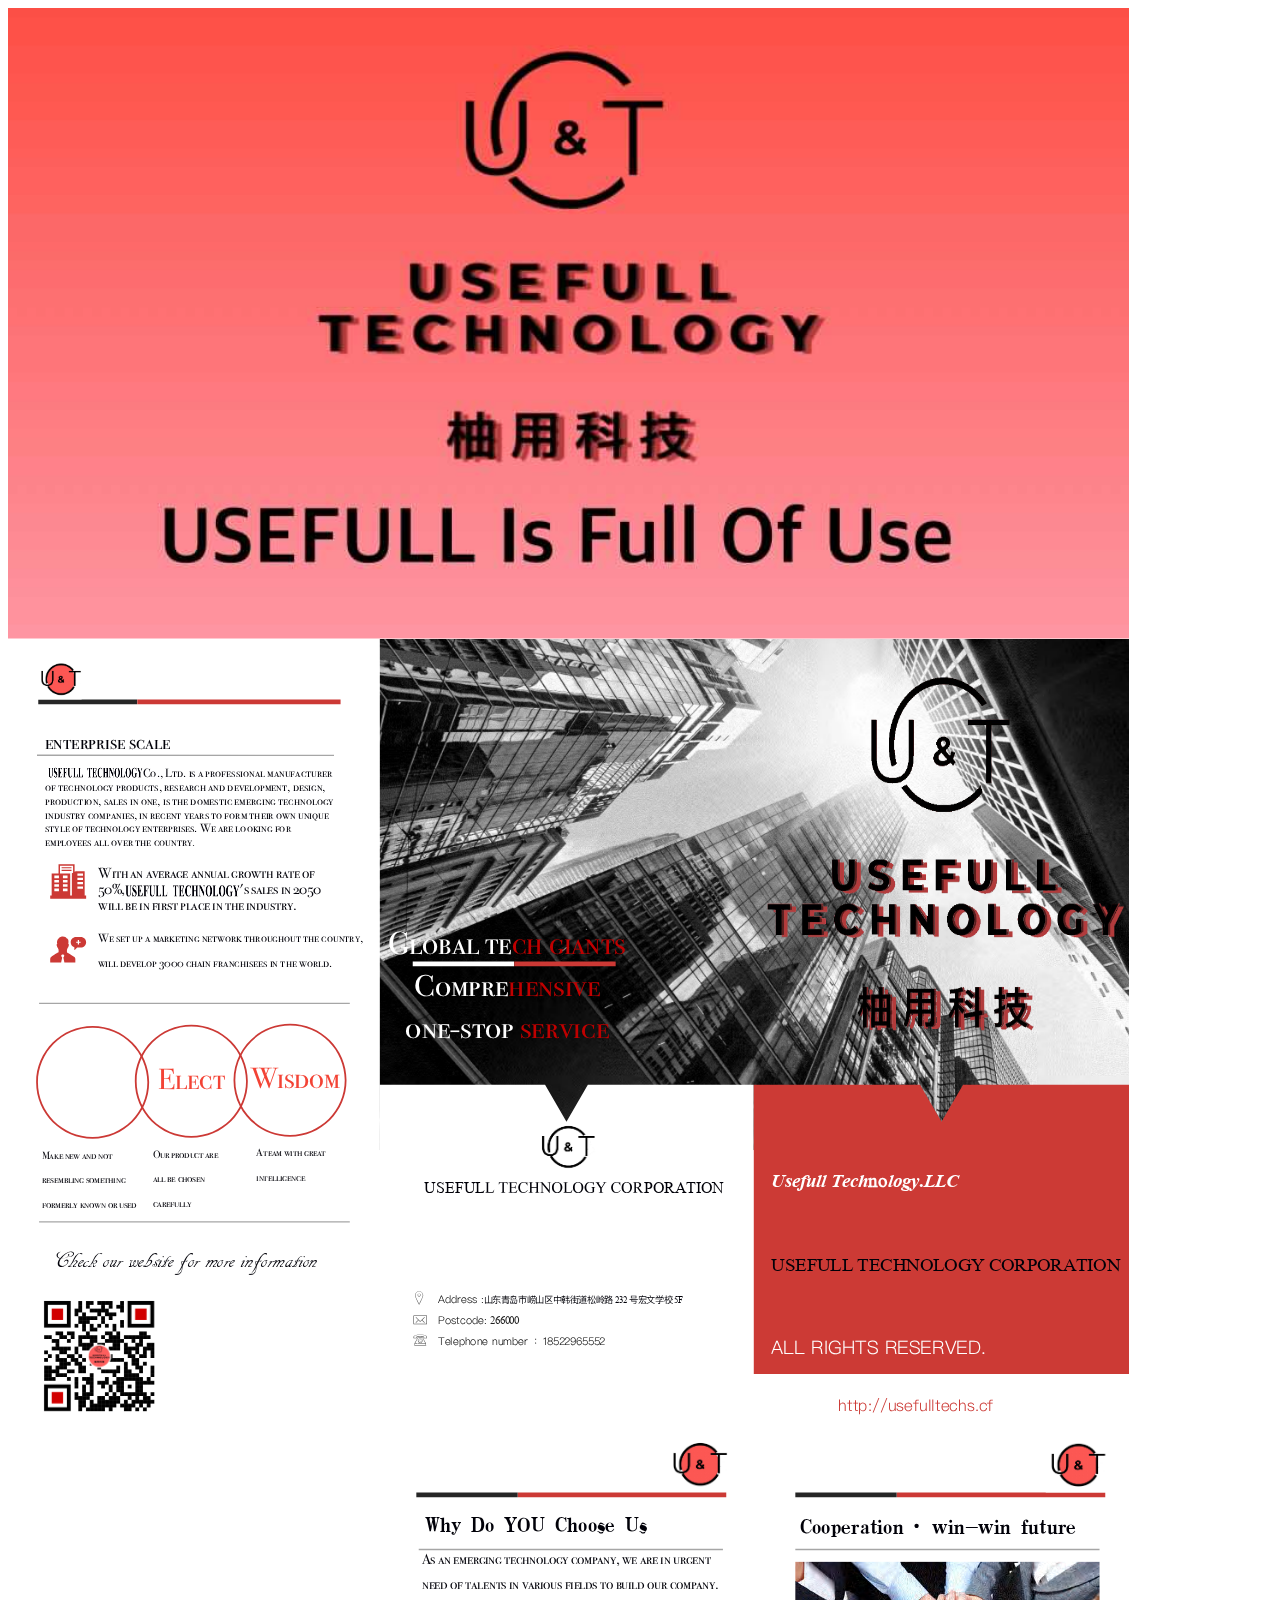
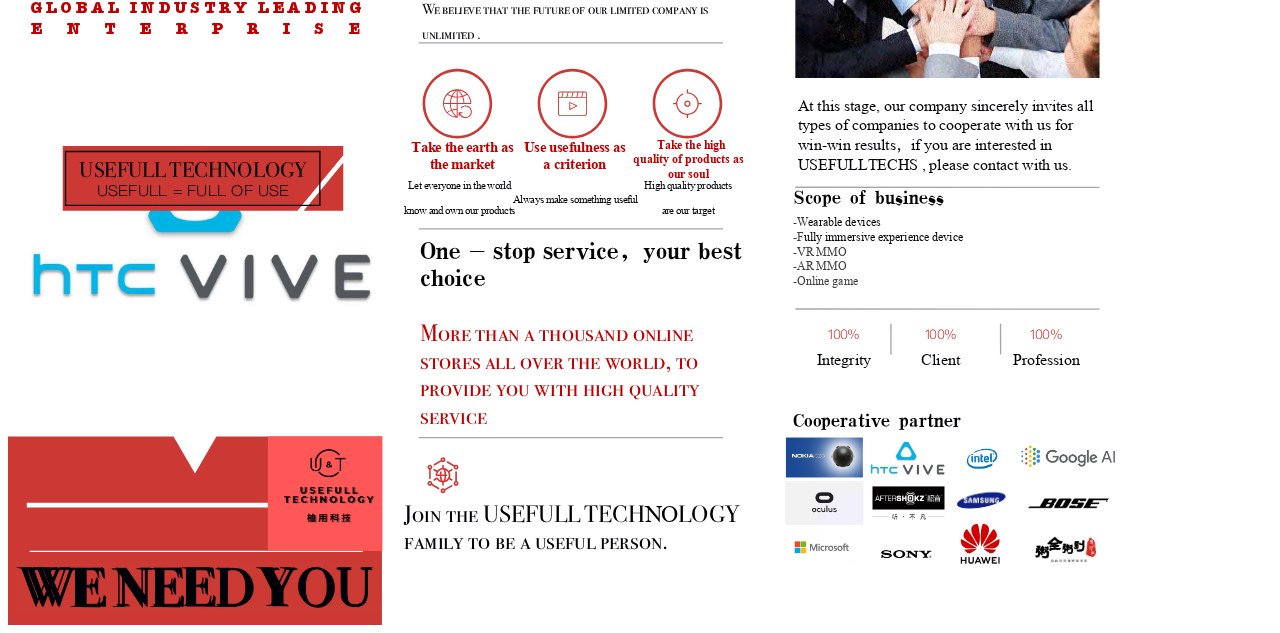
==== commit 15d8c37c: "4" ====
--- a/index.html
+++ b/index.html
@@ -1,141 +1,150 @@
-<!DOCTYPE html>
-<!-- saved from url=(0077)file:///E:/%E5%88%98%E5%AD%90%E6%BA%90/Githubspace/usefulltechs/index1-5.html -->
+﻿<!DOCTYPE html>
+<!-- saved from url=(0056)file:///C:/Users/Administrator/Desktop/index63521-5.html -->
 <html><head><meta http-equiv="Content-Type" content="text/html; charset=UTF-8">
 		
-		<title>Usefulltechs
-		</title>
+		<title>
+Uesfulltechs</title>
 		<link rel="stylesheet" type="text/css" href="./index_files/style.css">
 	</head>
 	<body>
 		<div class="stl_02">
 			<div class="stl_03">
-				<object data="./index_files/img_09.svg" type="image/svg+xml" class="stl_04" style="position:absolute; width:70.0833em; height:49.5833em;">
-					<embed src="index1-5_files/img_09.svg" type="image/svg+xml">
+				<object data="./index_files/img_02.svg" type="image/svg+xml" class="stl_04" style="position:absolute; width:70.0833em; height:39.4167em;">
+					<embed src="index63521-5_files/img_02.svg" type="image/svg+xml">
+				</object>
+			</div>
+		</div>
+		<div class="stl_05">
+			<div class="stl_03">
+				<object data="./index_files/img_11.svg" type="image/svg+xml" class="stl_04" style="position:absolute; width:70.0833em; height:49.5833em;">
+					<embed src="index63521-5_files/img_11.svg" type="image/svg+xml">
 				</object>
 			</div>
 			<div class="stl_view">
-				<div class="stl_05 stl_06">
-					<div class="stl_01" style="left:2.3125em;top:5.7342em;"><span class="stl_07 stl_08 stl_09" style="word-spacing:-0.064em;">enterprise scale &nbsp;</span></div>
-					<div class="stl_01" style="left:2.3035em;top:7.9349em;"><span class="stl_10 stl_08 stl_09" style="visibility:hidden;">U</span></div>
-					<div class="stl_01" style="left:4.0488em;top:7.9349em;"><span class="stl_10 stl_08 stl_09" style="visibility:hidden;word-spacing:0.3599em;">l t &nbsp;</span></div>
-					<div class="stl_01" style="left:0em;top:-0.702em;"><span class="stl_10 stl_08 stl_09" style="visibility:hidden;">&nbsp;&nbsp;&nbsp;&nbsp;&nbsp;&nbsp;&nbsp;&nbsp;&nbsp;&nbsp;&nbsp;</span></div>
-					<div class="stl_01" style="left:5.4474em;top:7.9349em;z-index:1007;"><span class="stl_10 stl_08 stl_11" style="visibility:hidden;">cho</span><span class="stl_10 stl_08 stl_12" style="visibility:hidden;">n</span><span class="stl_10 stl_08 stl_12" style="visibility:hidden;">l &nbsp;</span></div>
-					<div class="stl_01" style="left:0em;top:-0.702em;z-index:238;"><span class="stl_10 stl_08 stl_09" style="visibility:hidden;">&nbsp;&nbsp;&nbsp;&nbsp;&nbsp;&nbsp;&nbsp;&nbsp;&nbsp;&nbsp;&nbsp;&nbsp;&nbsp;&nbsp;</span></div>
-					<div class="stl_01" style="left:0em;top:-0.702em;"><span class="stl_10 stl_08 stl_09" style="visibility:hidden;">&nbsp;&nbsp;&nbsp;&nbsp;&nbsp;&nbsp;&nbsp;&nbsp;&nbsp;&nbsp;&nbsp;&nbsp;&nbsp;&nbsp;&nbsp;</span></div>
-					<div class="stl_01" style="left:0em;top:-0.702em;"><span class="stl_10 stl_08 stl_09" style="visibility:hidden;">&nbsp;&nbsp;&nbsp;&nbsp;&nbsp;&nbsp;&nbsp;&nbsp;&nbsp;&nbsp;&nbsp;&nbsp;&nbsp;&nbsp;&nbsp;&nbsp;</span></div>
-					<div class="stl_01" style="left:0em;top:-0.702em;"><span class="stl_10 stl_08 stl_09" style="visibility:hidden;">&nbsp;&nbsp;&nbsp;&nbsp;&nbsp;&nbsp;&nbsp;&nbsp;&nbsp;&nbsp;&nbsp;&nbsp;&nbsp;&nbsp;&nbsp;&nbsp;&nbsp;</span></div>
-					<div class="stl_01" style="left:7.9404em;top:7.9349em;"><span class="stl_10 stl_08 stl_09" style="visibility:hidden;word-spacing:0.588em;">y </span><span class="stl_10 stl_08 stl_09" style="word-spacing:0.4531em;">o L</span><span class="stl_10 stl_08 stl_09" style="word-spacing:1.148em;">&nbsp;</span><span class="stl_10 stl_08 stl_09" style="word-spacing:-0.065em;">is a professional manufacturer &nbsp;</span></div>
-					<div class="stl_01" style="left:6.9189em;top:7.9528em;"><span class="stl_10 stl_08 stl_09" style="visibility:hidden;word-spacing:0.373em;">log </span><span class="stl_10 stl_08 stl_09" style="word-spacing:0.255em;">C .,</span><span class="stl_10 stl_08 stl_09" style="word-spacing:0.4991em;">&nbsp;</span><span class="stl_10 stl_08 stl_09">td. &nbsp;</span></div>
-					<div class="stl_01" style="left:0em;top:-0.702em;"><span class="stl_10 stl_08 stl_09" style="visibility:hidden;">&nbsp;&nbsp;&nbsp;&nbsp;&nbsp;&nbsp;&nbsp;&nbsp;&nbsp;&nbsp;&nbsp;&nbsp;&nbsp;&nbsp;&nbsp;&nbsp;&nbsp;&nbsp;</span></div>
-					<div class="stl_01" style="left:0em;top:-0.702em;"><span class="stl_10 stl_08 stl_09">&nbsp;&nbsp;&nbsp;&nbsp;&nbsp;&nbsp;&nbsp;&nbsp;&nbsp;&nbsp;&nbsp;&nbsp;&nbsp;&nbsp;&nbsp;&nbsp;&nbsp;&nbsp;&nbsp;</span></div>
-					<div class="stl_01" style="left:0em;top:-0.702em;"><span class="stl_10 stl_08 stl_09">&nbsp;&nbsp;&nbsp;&nbsp;&nbsp;&nbsp;&nbsp;&nbsp;&nbsp;&nbsp;&nbsp;&nbsp;&nbsp;&nbsp;&nbsp;&nbsp;&nbsp;&nbsp;&nbsp;&nbsp;</span></div>
-					<div class="stl_01" style="left:0em;top:-0.702em;"><span class="stl_10 stl_08 stl_09">&nbsp;&nbsp;&nbsp;&nbsp;&nbsp;&nbsp;&nbsp;&nbsp;&nbsp;&nbsp;&nbsp;&nbsp;&nbsp;&nbsp;&nbsp;&nbsp;&nbsp;&nbsp;&nbsp;&nbsp;&nbsp;</span></div>
-					<div class="stl_01" style="left:0em;top:-0.702em;"><span class="stl_10 stl_08 stl_09">&nbsp;&nbsp;&nbsp;&nbsp;&nbsp;&nbsp;&nbsp;&nbsp;&nbsp;&nbsp;&nbsp;&nbsp;&nbsp;&nbsp;&nbsp;&nbsp;&nbsp;&nbsp;&nbsp;&nbsp;&nbsp;</span></div>
-					<div class="stl_01" style="left:0em;top:-0.702em;"><span class="stl_10 stl_08 stl_09">&nbsp;&nbsp;&nbsp;&nbsp;&nbsp;&nbsp;&nbsp;&nbsp;&nbsp;&nbsp;&nbsp;&nbsp;&nbsp;&nbsp;&nbsp;&nbsp;&nbsp;&nbsp;&nbsp;&nbsp;&nbsp;&nbsp;</span></div>
-					<div class="stl_01" style="left:0em;top:-0.702em;"><span class="stl_10 stl_08 stl_09">&nbsp;&nbsp;&nbsp;&nbsp;&nbsp;&nbsp;&nbsp;&nbsp;&nbsp;&nbsp;&nbsp;&nbsp;&nbsp;&nbsp;&nbsp;&nbsp;&nbsp;&nbsp;&nbsp;&nbsp;&nbsp;&nbsp;&nbsp;</span></div>
-					<div class="stl_01" style="left:0em;top:-0.702em;"><span class="stl_10 stl_08 stl_09">&nbsp;&nbsp;&nbsp;&nbsp;&nbsp;&nbsp;&nbsp;&nbsp;&nbsp;&nbsp;&nbsp;&nbsp;&nbsp;&nbsp;&nbsp;&nbsp;&nbsp;&nbsp;&nbsp;&nbsp;&nbsp;&nbsp;&nbsp;</span></div>
-					<div class="stl_01" style="left:0em;top:-0.702em;"><span class="stl_10 stl_08 stl_09">&nbsp;&nbsp;&nbsp;&nbsp;&nbsp;&nbsp;&nbsp;&nbsp;&nbsp;&nbsp;&nbsp;&nbsp;&nbsp;&nbsp;&nbsp;&nbsp;&nbsp;&nbsp;&nbsp;&nbsp;&nbsp;&nbsp;&nbsp;&nbsp;</span></div>
-					<div class="stl_01" style="left:2.821em;top:7.9528em;"><span class="stl_10 stl_08 stl_09" style="visibility:hidden;word-spacing:0.164em;">sefu l</span><span class="stl_10 stl_08 stl_09" style="visibility:hidden;word-spacing:0.3579em;">&nbsp;</span><span class="stl_10 stl_08 stl_09" style="visibility:hidden;word-spacing:0.164em;">e &nbsp;</span></div>
-					<div class="stl_01" style="left:2.3125em;top:8.8022em;"><span class="stl_10 stl_08 stl_13" style="word-spacing:-0.0656em;">of technology products, research and development, design, &nbsp;</span></div>
-					<div class="stl_01" style="left:2.3125em;top:9.6647em;"><span class="stl_10 stl_08 stl_14" style="word-spacing:-0.0642em;">production, sales in one, is the domestic emerging technology &nbsp;</span></div>
-					<div class="stl_01" style="left:2.3125em;top:10.5272em;"><span class="stl_10 stl_08 stl_09" style="word-spacing:-0.0644em;">industry companies, in recent years to form their own unique &nbsp;</span></div>
-					<div class="stl_01" style="left:2.3125em;top:11.3897em;"><span class="stl_10 stl_08 stl_15" style="word-spacing:-0.063em;">style of technology enterprises. We are looking for &nbsp;</span></div>
-					<div class="stl_01" style="left:2.3125em;top:12.2522em;z-index:955;"><span class="stl_10 stl_08 stl_16" style="word-spacing:-0.0597em;">employees all over the country</span><span class="stl_17 stl_18 stl_16" style="word-spacing:-0.0597em;">.</span><span class="stl_17 stl_18 stl_09" style="word-spacing:-0.1389em;"> &nbsp;</span></div>
-					<div class="stl_01" style="left:5.6542em;top:14.0587em;"><span class="stl_19 stl_08 stl_20" style="word-spacing:-0.048em;">With an average annual growth rate of &nbsp;</span></div>
-					<div class="stl_01" style="left:5.6542em;top:15.0518em;"><span class="stl_19 stl_08 stl_21" style="word-spacing:0.0446em;">50%, </span><span class="stl_19 stl_08 stl_22" style="visibility:hidden;word-spacing:-0.0191em;">Usefull techonlogy</span><span class="stl_19 stl_08 stl_23" style="word-spacing:-0.0194em;">'s sales in 2050 &nbsp;</span></div>
-					<div class="stl_01" style="left:5.6542em;top:16.067em;z-index:439;"><span class="stl_19 stl_08 stl_24" style="word-spacing:-0.051em;">will be in first place in the industry. &nbsp;</span></div>
-					<div class="stl_01" style="left:5.6083em;top:18.248em;z-index:313;"><span class="stl_10 stl_08 stl_11" style="word-spacing:-0.0565em;">We set up a marketing network throughout the country, &nbsp;</span></div>
-					<div class="stl_01" style="left:5.6083em;top:19.8063em;"><span class="stl_10 stl_08 stl_25" style="word-spacing:-0.0381em;">will develop 300</span><span class="stl_10 stl_08 stl_26">0</span><span class="stl_10 stl_08 stl_09">c</span><span class="stl_10 stl_08 stl_09" style="word-spacing:-0.0636em;">hain franchisees in the world. &nbsp;</span></div>
-					<div class="stl_01" style="left:23.7292em;top:17.8197em;"><span class="stl_27 stl_08 stl_13" style="word-spacing:-0.0656em;">Global te</span><span class="stl_28 stl_08 stl_09" style="word-spacing:-0.0637em;">ch giants &nbsp;</span></div>
-					<div class="stl_01 stl_29" style="left:25.3615em;top:20.5565em;"><span class="stl_27 stl_08 stl_30">Compre</span><span class="stl_28 stl_08 stl_09">hensive &nbsp;</span></div>
-					<div class="stl_01 stl_29" style="left:24.8407em;top:23.1566em;"><span class="stl_27 stl_08 stl_09" style="word-spacing:-0.0643em;">one-stop </span><span class="stl_28 stl_08 stl_09">service &nbsp;</span></div>
-					<div class="stl_01" style="left:15.1678em;top:26.3685em;"><span class="stl_31 stl_08 stl_32">Wisdom &nbsp;</span></div>
-					<div class="stl_01" style="left:3.0678em;top:26.4352em;"><span class="stl_33 stl_08 stl_09" style="visibility:hidden;word-spacing:0.7442em;">Novel </span><span class="stl_31 stl_08 stl_34">Elect &nbsp;</span></div>
-					<div class="stl_01" style="left:15.5125em;top:31.7218em;"><span class="stl_35 stl_08 stl_36">A</span><span class="stl_35 stl_08 stl_37">t</span><span class="stl_35 stl_08 stl_38">ea</span><span class="stl_35 stl_08 stl_39">m</span><span class="stl_35 stl_08 stl_40">w</span><span class="stl_35 stl_08 stl_41">it</span><span class="stl_35 stl_08 stl_42">h</span><span class="stl_35 stl_08 stl_43">g</span><span class="stl_35 stl_08 stl_44">reat &nbsp;</span></div>
-					<div class="stl_01" style="left:15.5125em;top:33.2802em;"><span class="stl_35 stl_08 stl_45">intelligence &nbsp;</span></div>
-					<div class="stl_01" style="left:9.05em;top:31.7885em;"><span class="stl_35 stl_08 stl_46">Ou</span><span class="stl_35 stl_08 stl_47">r</span><span class="stl_35 stl_08 stl_48">p</span><span class="stl_35 stl_08 stl_49">roduc</span><span class="stl_35 stl_08 stl_50">t</span><span class="stl_35 stl_08 stl_51">a</span><span class="stl_35 stl_08 stl_52">re &nbsp;</span></div>
-					<div class="stl_01" style="left:9.05em;top:33.3468em;"><span class="stl_35 stl_08 stl_53">al</span><span class="stl_35 stl_08 stl_54">l</span><span class="stl_35 stl_08 stl_55">b</span><span class="stl_35 stl_08 stl_56" style="word-spacing:-0.041em;">e chosen &nbsp;</span></div>
-					<div class="stl_01" style="left:9.05em;top:34.9052em;"><span class="stl_35 stl_08 stl_57">carefully &nbsp;</span></div>
-					<div class="stl_01" style="left:2.1042em;top:31.851em;"><span class="stl_35 stl_08 stl_58">Mak</span><span class="stl_35 stl_08 stl_59">e</span><span class="stl_35 stl_08 stl_60">n</span><span class="stl_35 stl_08 stl_61">e</span><span class="stl_35 stl_08 stl_62">w</span><span class="stl_35 stl_08 stl_51">a</span><span class="stl_35 stl_08 stl_60">n</span><span class="stl_35 stl_08 stl_63">d</span><span class="stl_35 stl_08 stl_60">n</span><span class="stl_35 stl_08 stl_64">ot &nbsp;</span></div>
-					<div class="stl_01" style="left:2.1042em;top:33.4093em;"><span class="stl_35 stl_08 stl_65">resemblin</span><span class="stl_35 stl_08 stl_66">g</span><span class="stl_35 stl_08 stl_67">s</span><span class="stl_35 stl_08 stl_68">omething &nbsp;</span></div>
-					<div class="stl_01" style="left:2.1042em;top:34.9677em;"><span class="stl_35 stl_08 stl_56">formerl</span><span class="stl_35 stl_08 stl_69">y</span><span class="stl_35 stl_08 stl_70">k</span><span class="stl_35 stl_08 stl_71">now</span><span class="stl_35 stl_08 stl_72">n</span><span class="stl_35 stl_08 stl_64">o</span><span class="stl_35 stl_08 stl_73">r</span><span class="stl_35 stl_08 stl_74">u</span><span class="stl_35 stl_08 stl_48">sed &nbsp;</span></div>
-					<div class="stl_01" style="left:47.7083em;top:33.2395em;"><span class="stl_75 stl_18 stl_76" style="word-spacing:-0.0044em;">Usefull Tech</span><span class="stl_77 stl_18 stl_78" style="font-weight:bold;">no</span><span class="stl_75 stl_18 stl_79">logy.LLC &nbsp;</span></div>
-					<div class="stl_01" style="left:26.025em;top:33.7172em;"><span class="stl_80 stl_18 stl_09">USEFUL</span><span class="stl_80 stl_18 stl_81" style="visibility:hidden;word-spacing:-0.0172em;">L TECH</span><span class="stl_82 stl_18 stl_09" style="visibility:hidden;">NO</span><span class="stl_80 stl_18 stl_83" style="visibility:hidden;word-spacing:-0.0034em;">LOGY COR</span><span class="stl_80 stl_18 stl_84">PORATION &nbsp;</span></div>
-					<div class="stl_01" style="left:2.6958em;top:37.9373em;"><span class="stl_85 stl_86 stl_09" style="word-spacing:0.005em;">Check our website for more information &nbsp;</span></div>
-					<div class="stl_01" style="left:47.7083em;top:38.4395em;"><span class="stl_87 stl_18 stl_88" style="word-spacing:-0.0196em;">USEFULL TECH</span><span class="stl_89 stl_18 stl_09">NO</span><span class="stl_87 stl_18 stl_90" style="word-spacing:-0.0012em;">LOGY CORPORATION &nbsp;</span></div>
-					<div class="stl_01" style="left:26.8708em;top:40.852em;"><span class="stl_91 stl_92 stl_14" style="word-spacing:0.0793em;">Address :</span><span class="stl_93 stl_92 stl_94" style="word-spacing:0.0571em;">⼭东⻘岛市崂⼭区中韩街道松岭路 </span><span class="stl_95 stl_18 stl_96">23</span><span class="stl_95 stl_18 stl_97">2</span><span class="stl_93 stl_92 stl_94" style="word-spacing:0.0572em;">号宏⽂学校 </span><span class="stl_95 stl_18 stl_96">5F &nbsp;</span></div>
-					<div class="stl_01" style="left:26.8708em;top:42.1603em;"><span class="stl_91 stl_92 stl_14" style="word-spacing:0.08em;">Postcode: </span><span class="stl_98 stl_18 stl_99">266000 &nbsp;</span></div>
-					<div class="stl_01" style="left:26.8708em;top:43.4645em;"><span class="stl_91 stl_92 stl_09" style="word-spacing:0.0785em;">Telephone number</span><span class="stl_91 stl_92 stl_09" style="word-spacing:0.2538em;">&nbsp;</span><span class="stl_91 stl_92 stl_100">：18522965552 &nbsp;</span></div>
-					<div class="stl_01" style="left:47.7083em;top:43.5785em;"><span class="stl_101 stl_92 stl_09" style="word-spacing:0.0824em;">ALL RIGHTS RESERVED. &nbsp;</span></div>
-					<div class="stl_01" style="left:51.9041em;top:47.2614em;"><a href="http://usefulltechs.cf/" target="_blank"><span class="stl_102 stl_92 stl_09">http://usefulltechs.cf &nbsp;</span></a></div>
+				<div class="stl_06 stl_07">
+					<div class="stl_01" style="left:2.3125em;top:5.7342em;"><span class="stl_08 stl_09 stl_10" style="word-spacing:-0.064em;">enterprise scale &nbsp;</span></div>
+					<div class="stl_01" style="left:2.3035em;top:7.9349em;"><span class="stl_11 stl_09 stl_10" style="visibility:hidden;">U</span></div>
+					<div class="stl_01" style="left:4.0488em;top:7.9349em;"><span class="stl_11 stl_09 stl_10" style="visibility:hidden;word-spacing:0.3599em;">l t &nbsp;</span></div>
+					<div class="stl_01" style="left:0em;top:-0.702em;"><span class="stl_11 stl_09 stl_10" style="visibility:hidden;">&nbsp;&nbsp;&nbsp;&nbsp;&nbsp;&nbsp;&nbsp;&nbsp;&nbsp;&nbsp;&nbsp;</span></div>
+					<div class="stl_01" style="left:5.4474em;top:7.9349em;z-index:1007;"><span class="stl_11 stl_09 stl_12" style="visibility:hidden;">cho</span><span class="stl_11 stl_09 stl_13" style="visibility:hidden;">n</span><span class="stl_11 stl_09 stl_13" style="visibility:hidden;">l &nbsp;</span></div>
+					<div class="stl_01" style="left:0em;top:-0.702em;z-index:238;"><span class="stl_11 stl_09 stl_10" style="visibility:hidden;">&nbsp;&nbsp;&nbsp;&nbsp;&nbsp;&nbsp;&nbsp;&nbsp;&nbsp;&nbsp;&nbsp;&nbsp;&nbsp;&nbsp;</span></div>
+					<div class="stl_01" style="left:0em;top:-0.702em;"><span class="stl_11 stl_09 stl_10" style="visibility:hidden;">&nbsp;&nbsp;&nbsp;&nbsp;&nbsp;&nbsp;&nbsp;&nbsp;&nbsp;&nbsp;&nbsp;&nbsp;&nbsp;&nbsp;&nbsp;</span></div>
+					<div class="stl_01" style="left:0em;top:-0.702em;"><span class="stl_11 stl_09 stl_10" style="visibility:hidden;">&nbsp;&nbsp;&nbsp;&nbsp;&nbsp;&nbsp;&nbsp;&nbsp;&nbsp;&nbsp;&nbsp;&nbsp;&nbsp;&nbsp;&nbsp;&nbsp;</span></div>
+					<div class="stl_01" style="left:0em;top:-0.702em;"><span class="stl_11 stl_09 stl_10" style="visibility:hidden;">&nbsp;&nbsp;&nbsp;&nbsp;&nbsp;&nbsp;&nbsp;&nbsp;&nbsp;&nbsp;&nbsp;&nbsp;&nbsp;&nbsp;&nbsp;&nbsp;&nbsp;</span></div>
+					<div class="stl_01" style="left:7.9404em;top:7.9349em;"><span class="stl_11 stl_09 stl_10" style="visibility:hidden;word-spacing:0.588em;">y </span><span class="stl_11 stl_09 stl_10" style="word-spacing:0.4531em;">o L</span><span class="stl_11 stl_09 stl_10" style="word-spacing:1.148em;">&nbsp;</span><span class="stl_11 stl_09 stl_10" style="word-spacing:-0.065em;">is a professional manufacturer &nbsp;</span></div>
+					<div class="stl_01" style="left:6.9189em;top:7.9528em;"><span class="stl_11 stl_09 stl_10" style="visibility:hidden;word-spacing:0.373em;">log </span><span class="stl_11 stl_09 stl_10" style="word-spacing:0.255em;">C .,</span><span class="stl_11 stl_09 stl_10" style="word-spacing:0.4991em;">&nbsp;</span><span class="stl_11 stl_09 stl_10">td. &nbsp;</span></div>
+					<div class="stl_01" style="left:0em;top:-0.702em;"><span class="stl_11 stl_09 stl_10" style="visibility:hidden;">&nbsp;&nbsp;&nbsp;&nbsp;&nbsp;&nbsp;&nbsp;&nbsp;&nbsp;&nbsp;&nbsp;&nbsp;&nbsp;&nbsp;&nbsp;&nbsp;&nbsp;&nbsp;</span></div>
+					<div class="stl_01" style="left:0em;top:-0.702em;"><span class="stl_11 stl_09 stl_10">&nbsp;&nbsp;&nbsp;&nbsp;&nbsp;&nbsp;&nbsp;&nbsp;&nbsp;&nbsp;&nbsp;&nbsp;&nbsp;&nbsp;&nbsp;&nbsp;&nbsp;&nbsp;&nbsp;</span></div>
+					<div class="stl_01" style="left:0em;top:-0.702em;"><span class="stl_11 stl_09 stl_10">&nbsp;&nbsp;&nbsp;&nbsp;&nbsp;&nbsp;&nbsp;&nbsp;&nbsp;&nbsp;&nbsp;&nbsp;&nbsp;&nbsp;&nbsp;&nbsp;&nbsp;&nbsp;&nbsp;&nbsp;</span></div>
+					<div class="stl_01" style="left:0em;top:-0.702em;"><span class="stl_11 stl_09 stl_10">&nbsp;&nbsp;&nbsp;&nbsp;&nbsp;&nbsp;&nbsp;&nbsp;&nbsp;&nbsp;&nbsp;&nbsp;&nbsp;&nbsp;&nbsp;&nbsp;&nbsp;&nbsp;&nbsp;&nbsp;&nbsp;</span></div>
+					<div class="stl_01" style="left:0em;top:-0.702em;"><span class="stl_11 stl_09 stl_10">&nbsp;&nbsp;&nbsp;&nbsp;&nbsp;&nbsp;&nbsp;&nbsp;&nbsp;&nbsp;&nbsp;&nbsp;&nbsp;&nbsp;&nbsp;&nbsp;&nbsp;&nbsp;&nbsp;&nbsp;&nbsp;</span></div>
+					<div class="stl_01" style="left:0em;top:-0.702em;"><span class="stl_11 stl_09 stl_10">&nbsp;&nbsp;&nbsp;&nbsp;&nbsp;&nbsp;&nbsp;&nbsp;&nbsp;&nbsp;&nbsp;&nbsp;&nbsp;&nbsp;&nbsp;&nbsp;&nbsp;&nbsp;&nbsp;&nbsp;&nbsp;&nbsp;</span></div>
+					<div class="stl_01" style="left:0em;top:-0.702em;"><span class="stl_11 stl_09 stl_10">&nbsp;&nbsp;&nbsp;&nbsp;&nbsp;&nbsp;&nbsp;&nbsp;&nbsp;&nbsp;&nbsp;&nbsp;&nbsp;&nbsp;&nbsp;&nbsp;&nbsp;&nbsp;&nbsp;&nbsp;&nbsp;&nbsp;&nbsp;</span></div>
+					<div class="stl_01" style="left:0em;top:-0.702em;"><span class="stl_11 stl_09 stl_10">&nbsp;&nbsp;&nbsp;&nbsp;&nbsp;&nbsp;&nbsp;&nbsp;&nbsp;&nbsp;&nbsp;&nbsp;&nbsp;&nbsp;&nbsp;&nbsp;&nbsp;&nbsp;&nbsp;&nbsp;&nbsp;&nbsp;&nbsp;</span></div>
+					<div class="stl_01" style="left:0em;top:-0.702em;"><span class="stl_11 stl_09 stl_10">&nbsp;&nbsp;&nbsp;&nbsp;&nbsp;&nbsp;&nbsp;&nbsp;&nbsp;&nbsp;&nbsp;&nbsp;&nbsp;&nbsp;&nbsp;&nbsp;&nbsp;&nbsp;&nbsp;&nbsp;&nbsp;&nbsp;&nbsp;&nbsp;</span></div>
+					<div class="stl_01" style="left:2.821em;top:7.9528em;"><span class="stl_11 stl_09 stl_10" style="visibility:hidden;word-spacing:0.164em;">sefu l</span><span class="stl_11 stl_09 stl_10" style="visibility:hidden;word-spacing:0.3579em;">&nbsp;</span><span class="stl_11 stl_09 stl_10" style="visibility:hidden;word-spacing:0.164em;">e &nbsp;</span></div>
+					<div class="stl_01" style="left:2.3125em;top:8.8022em;"><span class="stl_11 stl_09 stl_14" style="word-spacing:-0.0656em;">of technology products, research and development, design, &nbsp;</span></div>
+					<div class="stl_01" style="left:2.3125em;top:9.6647em;"><span class="stl_11 stl_09 stl_15" style="word-spacing:-0.0642em;">production, sales in one, is the domestic emerging technology &nbsp;</span></div>
+					<div class="stl_01" style="left:2.3125em;top:10.5272em;"><span class="stl_11 stl_09 stl_10" style="word-spacing:-0.0644em;">industry companies, in recent years to form their own unique &nbsp;</span></div>
+					<div class="stl_01" style="left:2.3125em;top:11.3897em;"><span class="stl_11 stl_09 stl_16" style="word-spacing:-0.063em;">style of technology enterprises. We are looking for &nbsp;</span></div>
+					<div class="stl_01" style="left:2.3125em;top:12.2522em;z-index:955;"><span class="stl_11 stl_09 stl_17" style="word-spacing:-0.0597em;">employees all over the country</span><span class="stl_18 stl_19 stl_17" style="word-spacing:-0.0597em;">.</span><span class="stl_18 stl_19 stl_10" style="word-spacing:-0.1389em;"> &nbsp;</span></div>
+					<div class="stl_01" style="left:5.6542em;top:14.0587em;"><span class="stl_20 stl_09 stl_21" style="word-spacing:-0.048em;">With an average annual growth rate of &nbsp;</span></div>
+					<div class="stl_01" style="left:5.6542em;top:15.0518em;"><span class="stl_20 stl_09 stl_22" style="word-spacing:0.0446em;">50%, </span><span class="stl_20 stl_09 stl_23" style="visibility:hidden;word-spacing:-0.0191em;">Usefull techonlogy</span><span class="stl_20 stl_09 stl_24" style="word-spacing:-0.0194em;">'s sales in 2050 &nbsp;</span></div>
+					<div class="stl_01" style="left:5.6542em;top:16.067em;z-index:439;"><span class="stl_20 stl_09 stl_25" style="word-spacing:-0.051em;">will be in first place in the industry. &nbsp;</span></div>
+					<div class="stl_01" style="left:5.6083em;top:18.248em;z-index:313;"><span class="stl_11 stl_09 stl_12" style="word-spacing:-0.0565em;">We set up a marketing network throughout the country, &nbsp;</span></div>
+					<div class="stl_01" style="left:5.6083em;top:19.8063em;"><span class="stl_11 stl_09 stl_26" style="word-spacing:-0.0381em;">will develop 300</span><span class="stl_11 stl_09 stl_27">0</span><span class="stl_11 stl_09 stl_10">c</span><span class="stl_11 stl_09 stl_10" style="word-spacing:-0.0636em;">hain franchisees in the world. &nbsp;</span></div>
+					<div class="stl_01" style="left:23.7292em;top:17.8197em;"><span class="stl_28 stl_09 stl_14" style="word-spacing:-0.0656em;">Global te</span><span class="stl_29 stl_09 stl_10" style="word-spacing:-0.0637em;">ch giants &nbsp;</span></div>
+					<div class="stl_01 stl_30" style="left:25.3615em;top:20.5565em;"><span class="stl_28 stl_09 stl_31">Compre</span><span class="stl_29 stl_09 stl_10">hensive &nbsp;</span></div>
+					<div class="stl_01 stl_30" style="left:24.8407em;top:23.1566em;"><span class="stl_28 stl_09 stl_10" style="word-spacing:-0.0643em;">one-stop </span><span class="stl_29 stl_09 stl_10">service &nbsp;</span></div>
+					<div class="stl_01" style="left:15.1678em;top:26.3685em;"><span class="stl_32 stl_09 stl_33">Wisdom &nbsp;</span></div>
+					<div class="stl_01" style="left:3.0678em;top:26.4352em;"><span class="stl_34 stl_09 stl_10" style="visibility:hidden;word-spacing:0.7442em;">Novel </span><span class="stl_32 stl_09 stl_35">Elect &nbsp;</span></div>
+					<div class="stl_01" style="left:15.5125em;top:31.7218em;"><span class="stl_36 stl_09 stl_37">A</span><span class="stl_36 stl_09 stl_38">t</span><span class="stl_36 stl_09 stl_39">ea</span><span class="stl_36 stl_09 stl_40">m</span><span class="stl_36 stl_09 stl_41">w</span><span class="stl_36 stl_09 stl_42">it</span><span class="stl_36 stl_09 stl_43">h</span><span class="stl_36 stl_09 stl_44">g</span><span class="stl_36 stl_09 stl_45">reat &nbsp;</span></div>
+					<div class="stl_01" style="left:15.5125em;top:33.2802em;"><span class="stl_36 stl_09 stl_46">intelligence &nbsp;</span></div>
+					<div class="stl_01" style="left:9.05em;top:31.7885em;"><span class="stl_36 stl_09 stl_47">Ou</span><span class="stl_36 stl_09 stl_48">r</span><span class="stl_36 stl_09 stl_49">p</span><span class="stl_36 stl_09 stl_50">roduc</span><span class="stl_36 stl_09 stl_51">t</span><span class="stl_36 stl_09 stl_52">a</span><span class="stl_36 stl_09 stl_53">re &nbsp;</span></div>
+					<div class="stl_01" style="left:9.05em;top:33.3468em;"><span class="stl_36 stl_09 stl_54">al</span><span class="stl_36 stl_09 stl_55">l</span><span class="stl_36 stl_09 stl_56">b</span><span class="stl_36 stl_09 stl_57" style="word-spacing:-0.041em;">e chosen &nbsp;</span></div>
+					<div class="stl_01" style="left:9.05em;top:34.9052em;"><span class="stl_36 stl_09 stl_58">carefully &nbsp;</span></div>
+					<div class="stl_01" style="left:2.1042em;top:31.851em;"><span class="stl_36 stl_09 stl_59">Mak</span><span class="stl_36 stl_09 stl_60">e</span><span class="stl_36 stl_09 stl_61">n</span><span class="stl_36 stl_09 stl_62">e</span><span class="stl_36 stl_09 stl_63">w</span><span class="stl_36 stl_09 stl_52">a</span><span class="stl_36 stl_09 stl_61">n</span><span class="stl_36 stl_09 stl_64">d</span><span class="stl_36 stl_09 stl_61">n</span><span class="stl_36 stl_09 stl_65">ot &nbsp;</span></div>
+					<div class="stl_01" style="left:2.1042em;top:33.4093em;"><span class="stl_36 stl_09 stl_66">resemblin</span><span class="stl_36 stl_09 stl_67">g</span><span class="stl_36 stl_09 stl_68">s</span><span class="stl_36 stl_09 stl_69">omething &nbsp;</span></div>
+					<div class="stl_01" style="left:2.1042em;top:34.9677em;"><span class="stl_36 stl_09 stl_57">formerl</span><span class="stl_36 stl_09 stl_70">y</span><span class="stl_36 stl_09 stl_71">k</span><span class="stl_36 stl_09 stl_72">now</span><span class="stl_36 stl_09 stl_73">n</span><span class="stl_36 stl_09 stl_65">o</span><span class="stl_36 stl_09 stl_74">r</span><span class="stl_36 stl_09 stl_75">u</span><span class="stl_36 stl_09 stl_49">sed &nbsp;</span></div>
+					<div class="stl_01" style="left:47.7083em;top:33.2395em;"><span class="stl_76 stl_19 stl_77" style="word-spacing:-0.0044em;">Usefull Tech</span><span class="stl_78 stl_19 stl_79" style="font-weight:bold;">no</span><span class="stl_76 stl_19 stl_80">logy.LLC &nbsp;</span></div>
+					<div class="stl_01" style="left:26.025em;top:33.7172em;"><span class="stl_81 stl_19 stl_10">USEFUL</span><span class="stl_81 stl_19 stl_82" style="visibility:hidden;word-spacing:-0.0172em;">L TECH</span><span class="stl_83 stl_19 stl_10" style="visibility:hidden;">NO</span><span class="stl_81 stl_19 stl_84" style="visibility:hidden;word-spacing:-0.0034em;">LOGY COR</span><span class="stl_81 stl_19 stl_85">PORATION &nbsp;</span></div>
+					<div class="stl_01" style="left:2.6958em;top:37.9373em;"><span class="stl_86 stl_87 stl_10" style="word-spacing:0.005em;">Check our website for more information &nbsp;</span></div>
+					<div class="stl_01" style="left:47.7083em;top:38.4395em;"><span class="stl_88 stl_19 stl_89" style="word-spacing:-0.0196em;">USEFULL TECH</span><span class="stl_90 stl_19 stl_10">NO</span><span class="stl_88 stl_19 stl_91" style="word-spacing:-0.0012em;">LOGY CORPORATION &nbsp;</span></div>
+					<div class="stl_01" style="left:26.8708em;top:40.852em;"><span class="stl_92 stl_93 stl_15" style="word-spacing:0.0793em;">Address :</span><span class="stl_94 stl_93 stl_95" style="word-spacing:0.0571em;">⼭东⻘岛市崂⼭区中韩街道松岭路 </span><span class="stl_96 stl_19 stl_97">23</span><span class="stl_96 stl_19 stl_98">2</span><span class="stl_94 stl_93 stl_95" style="word-spacing:0.0572em;">号宏⽂学校 </span><span class="stl_96 stl_19 stl_97">5F &nbsp;</span></div>
+					<div class="stl_01" style="left:26.8708em;top:42.1603em;"><span class="stl_92 stl_93 stl_15" style="word-spacing:0.08em;">Postcode: </span><span class="stl_99 stl_19 stl_100">266000 &nbsp;</span></div>
+					<div class="stl_01" style="left:26.8708em;top:43.4645em;"><span class="stl_92 stl_93 stl_10" style="word-spacing:0.0785em;">Telephone number</span><span class="stl_92 stl_93 stl_10" style="word-spacing:0.2538em;">&nbsp;</span><span class="stl_92 stl_93 stl_101">：18522965552 &nbsp;</span></div>
+					<div class="stl_01" style="left:47.7083em;top:43.5785em;"><span class="stl_102 stl_93 stl_10" style="word-spacing:0.0824em;">ALL RIGHTS RESERVED. &nbsp;</span></div>
+					<div class="stl_01" style="left:51.9041em;top:47.2614em;"><a href="http://usefulltechs.cf/" target="_blank"><span class="stl_103 stl_93 stl_10">http://usefulltechs.cf &nbsp;</span></a></div>
 				</div>
 			</div>
 		</div>
-		<div class="stl_02">
+		<div class="stl_05">
 			<div class="stl_03">
-				<object data="./index_files/img_25.svg" type="image/svg+xml" class="stl_04" style="position:absolute; width:70.0833em; height:49.5833em;">
-					<embed src="index1-5_files/img_25.svg" type="image/svg+xml">
+				<object data="./index_files/img_28.svg" type="image/svg+xml" class="stl_04" style="position:absolute; width:70.0833em; height:49.5833em;">
+					<embed src="index63521-5_files/img_28.svg" type="image/svg+xml">
 				</object>
 			</div>
 			<div class="stl_view">
-				<div class="stl_05 stl_06">
-					<div class="stl_01" style="left:26.0583em;top:5.1794em;"><span class="stl_103 stl_104 stl_09" style="word-spacing:0.2399em;">!"# $% &amp;'( )"%%*+ (* &nbsp;</span></div>
-					<div class="stl_01" style="left:49.4792em;top:5.3044em;"><span class="stl_103 stl_104 stl_09" style="word-spacing:0.2499em;">)%%,+-./0%1 </span><span class="stl_105 stl_106 stl_09" style="word-spacing:0.3466em;">• </span><span class="stl_103 stl_104 stl_09" style="word-spacing:0.2479em;">2013201 45/5-+ &nbsp;</span></div>
-					<div class="stl_01" style="left:25.8667em;top:7.3962em;"><span class="stl_107 stl_08 stl_108" style="word-spacing:-0.0443em;">As an emerging technology company, we are in urgent &nbsp;</span></div>
-					<div class="stl_01" style="left:25.8667em;top:8.9545em;z-index:484;"><span class="stl_107 stl_08 stl_109" style="word-spacing:-0.0501em;">need of talents in various fields to build our company. &nbsp;</span></div>
-					<div class="stl_01" style="left:25.8667em;top:10.5128em;z-index:486;"><span class="stl_107 stl_08 stl_110" style="word-spacing:0.1428em;">We </span><span class="stl_107 stl_08 stl_111">b</span><span class="stl_107 stl_08 stl_112" style="word-spacing:-0.0532em;">elieve that the future of our limited company is &nbsp;</span></div>
-					<div class="stl_01" style="left:25.8667em;top:12.0753em;"><span class="stl_107 stl_08 stl_113" style="word-spacing:-0.0592em;">unlimited . &nbsp;</span></div>
-					<div class="stl_01" style="left:1.3917em;top:10.3728em;"><span class="stl_114 stl_115 stl_09" style="word-spacing:-0.0186em;">G L O B A L</span><span class="stl_114 stl_115 stl_09" style="word-spacing:0.4223em;">&nbsp;</span><span class="stl_114 stl_115 stl_09" style="word-spacing:-0.0264em;">I N D U S T R Y</span><span class="stl_114 stl_115 stl_09" style="word-spacing:0.4289em;">&nbsp;</span><span class="stl_114 stl_115 stl_09" style="word-spacing:-0.0186em;">L E A D I N G &nbsp;</span></div>
-					<div class="stl_01" style="left:1.3917em;top:11.6728em;"><span class="stl_114 stl_115 stl_09">E</span></div>
-					<div class="stl_01" style="left:3.633em;top:11.6728em;"><span class="stl_114 stl_115 stl_09">N</span></div>
-					<div class="stl_01" style="left:6.0024em;top:11.6728em;"><span class="stl_114 stl_115 stl_09">T</span></div>
-					<div class="stl_01" style="left:8.1898em;top:11.6728em;"><span class="stl_114 stl_115 stl_09">E</span></div>
-					<div class="stl_01" style="left:10.4312em;top:11.6728em;"><span class="stl_114 stl_115 stl_09">R</span></div>
-					<div class="stl_01" style="left:12.6915em;top:11.6728em;"><span class="stl_114 stl_115 stl_09">P</span></div>
-					<div class="stl_01" style="left:14.8789em;top:11.6728em;"><span class="stl_114 stl_115 stl_09">R</span></div>
-					<div class="stl_01" style="left:17.1393em;top:11.6728em;"><span class="stl_114 stl_115 stl_09">I</span></div>
-					<div class="stl_01" style="left:19.1076em;top:11.6728em;"><span class="stl_114 stl_115 stl_09">S</span></div>
-					<div class="stl_01" style="left:21.222em;top:11.6728em;"><span class="stl_114 stl_115 stl_09">E</span></div>
-					<div class="stl_01" style="left:49.3542em;top:16.5256em;"><span class="stl_116 stl_18 stl_117" style="word-spacing:-0.0126em;">At this stage, our company sincerely invites all &nbsp;</span></div>
-					<div class="stl_01" style="left:49.3542em;top:17.7422em;"><span class="stl_116 stl_18 stl_118" style="word-spacing:-0.0141em;">types of companies to cooperate with us for &nbsp;</span></div>
-					<div class="stl_01" style="left:49.3542em;top:18.9113em;"><span class="stl_116 stl_18 stl_119" style="word-spacing:-0.0182em;">win-win results</span><span class="stl_120 stl_92 stl_121">，</span><span class="stl_116 stl_18 stl_122" style="word-spacing:-0.0084em;">if you are interested in &nbsp;</span></div>
-					<div class="stl_01" style="left:49.3542em;top:20.2631em;"><span class="stl_116 stl_18 stl_123" style="word-spacing:-0.0115em;">USEFULLTECHS , please contact with us. &nbsp;</span></div>
-					<div class="stl_01" style="left:40.5625em;top:19.1358em;"><span class="stl_124 stl_18 stl_125" style="word-spacing:0.005em;">Take the high &nbsp;</span></div>
-					<div class="stl_01" style="left:39.0917em;top:20.0483em;"><span class="stl_124 stl_18 stl_88" style="word-spacing:-0.0188em;">quality of products as &nbsp;</span></div>
-					<div class="stl_01" style="left:41.225em;top:20.965em;"><span class="stl_124 stl_18 stl_09" style="word-spacing:-0.0222em;">our soul &nbsp;</span></div>
-					<div class="stl_01" style="left:39.7792em;top:21.7226em;"><span class="stl_126 stl_18 stl_127" style="word-spacing:-0.0122em;">High quality products &nbsp;</span></div>
-					<div class="stl_01" style="left:32.2542em;top:19.1623em;"><span class="stl_128 stl_18 stl_129" style="word-spacing:-0.0072em;">Use usefulness as &nbsp;</span></div>
-					<div class="stl_01" style="left:33.4625em;top:20.229em;"><span class="stl_128 stl_18 stl_130" style="word-spacing:-0.016em;">a criterion &nbsp;</span></div>
-					<div class="stl_01" style="left:25.2083em;top:19.179em;"><span class="stl_128 stl_18 stl_131" style="word-spacing:0.0114em;">Take the earth as &nbsp;</span></div>
-					<div class="stl_01" style="left:26.3458em;top:20.2457em;"><span class="stl_128 stl_18 stl_132" style="word-spacing:0.0062em;">the market &nbsp;</span></div>
-					<div class="stl_01" style="left:4.4667em;top:20.2937em;"><span class="stl_133 stl_08 stl_09">USEFUL</span><span class="stl_133 stl_08 stl_134">L</span><span class="stl_133 stl_08 stl_09">T</span><span class="stl_133 stl_08 stl_09">ECHNOLOGY &nbsp;</span></div>
-					<div class="stl_01" style="left:25.0125em;top:21.7393em;"><span class="stl_126 stl_18 stl_74" style="word-spacing:-0.0009em;">Let everyone in the world &nbsp;</span></div>
-					<div class="stl_01 stl_135" style="left:5.5625em;top:21.845em;"><span class="stl_136 stl_92 stl_09" style="word-spacing:0.0637em;">USEFULL = FULL OF USE &nbsp;</span></div>
-					<div class="stl_01" style="left:31.5667em;top:22.5809em;"><span class="stl_126 stl_18 stl_137" style="word-spacing:0.0061em;">Always make something useful &nbsp;</span></div>
-					<div class="stl_01" style="left:49.1458em;top:22.2294em;"><span class="stl_138 stl_104 stl_09" style="word-spacing:0.2496em;">67%,+ %4 85*01+** &nbsp;</span></div>
-					<div class="stl_01" style="left:40.8542em;top:23.2809em;"><span class="stl_126 stl_18 stl_139" style="word-spacing:0.0045em;">are our target &nbsp;</span></div>
-					<div class="stl_01" style="left:24.7375em;top:23.2976em;"><span class="stl_126 stl_18 stl_64" style="word-spacing:-0.0034em;">know and own our products &nbsp;</span></div>
-					<div class="stl_01" style="left:49.0542em;top:23.9858em;"><span class="stl_140 stl_18 stl_141">-W</span><span class="stl_142 stl_18 stl_15" style="word-spacing:-0.0115em;">earable devices &nbsp;</span></div>
-					<div class="stl_01" style="left:49.0542em;top:24.8983em;"><span class="stl_140 stl_18 stl_143">-F</span><span class="stl_142 stl_18 stl_144" style="word-spacing:-0.0179em;">ully immersive experience device &nbsp;</span></div>
-					<div class="stl_01" style="left:49.0542em;top:25.815em;"><span class="stl_140 stl_18 stl_09" style="word-spacing:-0.0222em;">-VR MMO &nbsp;</span></div>
-					<div class="stl_01" style="left:49.0542em;top:26.7317em;"><span class="stl_140 stl_18 stl_09" style="word-spacing:-0.0222em;">-AR MMO &nbsp;</span></div>
-					<div class="stl_01" style="left:49.0542em;top:27.6442em;"><span class="stl_140 stl_18 stl_145" style="word-spacing:-0.015em;">-Online game &nbsp;</span></div>
-					<div class="stl_01" style="left:25.7375em;top:25.4211em;"><span class="stl_146 stl_104 stl_09" style="word-spacing:0.0661em;">'1+ 3 */%, *+-907+:#%5- 8+*/ &nbsp;</span></div>
-					<div class="stl_01" style="left:25.7375em;top:27.142em;"><span class="stl_146 stl_104 stl_09">7"%07+ &nbsp;</span></div>
-					<div class="stl_01" style="left:51.2542em;top:30.8942em;"><span class="stl_147 stl_92 stl_148">100% &nbsp;</span></div>
-					<div class="stl_01" style="left:57.2958em;top:30.8942em;"><span class="stl_147 stl_92 stl_148">100% &nbsp;</span></div>
-					<div class="stl_01" style="left:63.9em;top:30.8942em;"><span class="stl_147 stl_92 stl_148">100% &nbsp;</span></div>
-					<div class="stl_01" style="left:25.7555em;top:30.4057em;"><span class="stl_149 stl_08 stl_09" style="word-spacing:-0.0644em;">More than a thousand online &nbsp;</span></div>
-					<div class="stl_01" style="left:25.7555em;top:32.1307em;"><span class="stl_149 stl_08 stl_09" style="word-spacing:-0.0643em;">stores all over the world, to &nbsp;</span></div>
-					<div class="stl_01" style="left:25.7555em;top:33.8557em;"><span class="stl_149 stl_08 stl_09" style="word-spacing:-0.064em;">provide you with high quality &nbsp;</span></div>
-					<div class="stl_01" style="left:25.7555em;top:35.5807em;"><span class="stl_149 stl_08 stl_09">service &nbsp;</span></div>
-					<div class="stl_01" style="left:50.55em;top:32.4089em;"><span class="stl_116 stl_18 stl_150">Integrity &nbsp;</span></div>
-					<div class="stl_01" style="left:57.0833em;top:32.4089em;"><span class="stl_116 stl_18 stl_144">Client &nbsp;</span></div>
-					<div class="stl_01" style="left:62.8125em;top:32.4089em;"><span class="stl_116 stl_18 stl_151">Profession &nbsp;</span></div>
-					<div class="stl_01" style="left:49.0417em;top:36.1752em;"><span class="stl_138 stl_104 stl_143" style="word-spacing:0.2499em;">)%%,+-./09+ ,.-/1+- &nbsp;</span></div>
-					<div class="stl_01" style="left:24.7667em;top:41.7043em;"><span class="stl_152 stl_08 stl_13" style="word-spacing:-0.0652em;">Join the USEFUL</span><span class="stl_152 stl_08 stl_153">L</span><span class="stl_152 stl_08 stl_154">T</span><span class="stl_152 stl_08 stl_09">ECH</span><span class="stl_155 stl_18 stl_137">NO</span><span class="stl_152 stl_08 stl_09">LOGY &nbsp;</span></div>
-					<div class="stl_01" style="left:24.7667em;top:43.4252em;"><span class="stl_152 stl_08 stl_09" style="word-spacing:-0.0642em;">family to be a useful person. &nbsp;</span></div>
-					<div class="stl_01" style="left:0.642em;top:45.1743em;"><span class="stl_156 stl_08 stl_09" style="word-spacing:-0.0642em;">WE NEE</span><span class="stl_156 stl_08 stl_157">D</span><span class="stl_156 stl_08 stl_09">Y</span><span class="stl_156 stl_08 stl_09">OU &nbsp;</span></div>
+				<div class="stl_06 stl_07">
+					<div class="stl_01" style="left:26.0583em;top:5.1794em;"><span class="stl_104 stl_105 stl_10" style="word-spacing:0.2399em;">!"# $% &amp;'( )"%%*+ (* &nbsp;</span></div>
+					<div class="stl_01" style="left:49.4792em;top:5.3044em;"><span class="stl_104 stl_105 stl_10" style="word-spacing:0.2499em;">)%%,+-./0%1 </span><span class="stl_106 stl_107 stl_10" style="word-spacing:0.3466em;">• </span><span class="stl_104 stl_105 stl_10" style="word-spacing:0.2479em;">2013201 45/5-+ &nbsp;</span></div>
+					<div class="stl_01" style="left:25.8667em;top:7.3962em;"><span class="stl_20 stl_09 stl_108" style="word-spacing:-0.0443em;">As an emerging technology company, we are in urgent &nbsp;</span></div>
+					<div class="stl_01" style="left:25.8667em;top:8.9545em;z-index:484;"><span class="stl_20 stl_09 stl_109" style="word-spacing:-0.0501em;">need of talents in various fields to build our company. &nbsp;</span></div>
+					<div class="stl_01" style="left:25.8667em;top:10.5128em;z-index:486;"><span class="stl_20 stl_09 stl_110" style="word-spacing:0.1428em;">We </span><span class="stl_20 stl_09 stl_111">b</span><span class="stl_20 stl_09 stl_112" style="word-spacing:-0.0532em;">elieve that the future of our limited company is &nbsp;</span></div>
+					<div class="stl_01" style="left:25.8667em;top:12.0753em;"><span class="stl_20 stl_09 stl_113" style="word-spacing:-0.0592em;">unlimited . &nbsp;</span></div>
+					<div class="stl_01" style="left:1.3917em;top:10.3728em;"><span class="stl_114 stl_115 stl_10" style="word-spacing:-0.0186em;">G L O B A L</span><span class="stl_114 stl_115 stl_10" style="word-spacing:0.4223em;">&nbsp;</span><span class="stl_114 stl_115 stl_10" style="word-spacing:-0.0264em;">I N D U S T R Y</span><span class="stl_114 stl_115 stl_10" style="word-spacing:0.4289em;">&nbsp;</span><span class="stl_114 stl_115 stl_10" style="word-spacing:-0.0186em;">L E A D I N G &nbsp;</span></div>
+					<div class="stl_01" style="left:1.3917em;top:11.6728em;"><span class="stl_114 stl_115 stl_10">E</span></div>
+					<div class="stl_01" style="left:3.633em;top:11.6728em;"><span class="stl_114 stl_115 stl_10">N</span></div>
+					<div class="stl_01" style="left:6.0024em;top:11.6728em;"><span class="stl_114 stl_115 stl_10">T</span></div>
+					<div class="stl_01" style="left:8.1898em;top:11.6728em;"><span class="stl_114 stl_115 stl_10">E</span></div>
+					<div class="stl_01" style="left:10.4312em;top:11.6728em;"><span class="stl_114 stl_115 stl_10">R</span></div>
+					<div class="stl_01" style="left:12.6915em;top:11.6728em;"><span class="stl_114 stl_115 stl_10">P</span></div>
+					<div class="stl_01" style="left:14.8789em;top:11.6728em;"><span class="stl_114 stl_115 stl_10">R</span></div>
+					<div class="stl_01" style="left:17.1393em;top:11.6728em;"><span class="stl_114 stl_115 stl_10">I</span></div>
+					<div class="stl_01" style="left:19.1076em;top:11.6728em;"><span class="stl_114 stl_115 stl_10">S</span></div>
+					<div class="stl_01" style="left:21.222em;top:11.6728em;"><span class="stl_114 stl_115 stl_10">E</span></div>
+					<div class="stl_01" style="left:49.3542em;top:16.5256em;"><span class="stl_116 stl_19 stl_117" style="word-spacing:-0.0126em;">At this stage, our company sincerely invites all &nbsp;</span></div>
+					<div class="stl_01" style="left:49.3542em;top:17.7422em;"><span class="stl_116 stl_19 stl_118" style="word-spacing:-0.0141em;">types of companies to cooperate with us for &nbsp;</span></div>
+					<div class="stl_01" style="left:49.3542em;top:18.9113em;"><span class="stl_116 stl_19 stl_119" style="word-spacing:-0.0182em;">win-win results</span><span class="stl_120 stl_93 stl_121">，</span><span class="stl_116 stl_19 stl_122" style="word-spacing:-0.0084em;">if you are interested in &nbsp;</span></div>
+					<div class="stl_01" style="left:49.3542em;top:20.2631em;"><span class="stl_116 stl_19 stl_123" style="word-spacing:-0.0115em;">USEFULLTECHS , please contact with us. &nbsp;</span></div>
+					<div class="stl_01" style="left:40.5625em;top:19.1358em;"><span class="stl_124 stl_19 stl_125" style="word-spacing:0.005em;">Take the high &nbsp;</span></div>
+					<div class="stl_01" style="left:39.0917em;top:20.0483em;"><span class="stl_124 stl_19 stl_89" style="word-spacing:-0.0188em;">quality of products as &nbsp;</span></div>
+					<div class="stl_01" style="left:41.225em;top:20.965em;"><span class="stl_124 stl_19 stl_10" style="word-spacing:-0.0222em;">our soul &nbsp;</span></div>
+					<div class="stl_01" style="left:39.7792em;top:21.7226em;"><span class="stl_126 stl_19 stl_127" style="word-spacing:-0.0122em;">High quality products &nbsp;</span></div>
+					<div class="stl_01" style="left:32.2542em;top:19.1623em;"><span class="stl_128 stl_19 stl_129" style="word-spacing:-0.0072em;">Use usefulness as &nbsp;</span></div>
+					<div class="stl_01" style="left:33.4625em;top:20.229em;"><span class="stl_128 stl_19 stl_130" style="word-spacing:-0.016em;">a criterion &nbsp;</span></div>
+					<div class="stl_01" style="left:25.2083em;top:19.179em;"><span class="stl_128 stl_19 stl_131" style="word-spacing:0.0114em;">Take the earth as &nbsp;</span></div>
+					<div class="stl_01" style="left:26.3458em;top:20.2457em;"><span class="stl_128 stl_19 stl_132" style="word-spacing:0.0062em;">the market &nbsp;</span></div>
+					<div class="stl_01" style="left:4.4667em;top:20.2937em;"><span class="stl_133 stl_09 stl_10">USEFUL</span><span class="stl_133 stl_09 stl_134">L</span><span class="stl_133 stl_09 stl_10">T</span><span class="stl_133 stl_09 stl_10">ECHNOLOGY &nbsp;</span></div>
+					<div class="stl_01" style="left:25.0125em;top:21.7393em;"><span class="stl_126 stl_19 stl_75" style="word-spacing:-0.0009em;">Let everyone in the world &nbsp;</span></div>
+					<div class="stl_01 stl_135" style="left:5.5625em;top:21.845em;"><span class="stl_136 stl_93 stl_10" style="word-spacing:0.0637em;">USEFULL = FULL OF USE &nbsp;</span></div>
+					<div class="stl_01" style="left:31.5667em;top:22.5809em;"><span class="stl_126 stl_19 stl_137" style="word-spacing:0.0061em;">Always make something useful &nbsp;</span></div>
+					<div class="stl_01" style="left:49.1458em;top:22.2294em;"><span class="stl_138 stl_105 stl_10" style="word-spacing:0.2496em;">67%,+ %4 85*01+** &nbsp;</span></div>
+					<div class="stl_01" style="left:40.8542em;top:23.2809em;"><span class="stl_126 stl_19 stl_139" style="word-spacing:0.0045em;">are our target &nbsp;</span></div>
+					<div class="stl_01" style="left:24.7375em;top:23.2976em;"><span class="stl_126 stl_19 stl_65" style="word-spacing:-0.0034em;">know and own our products &nbsp;</span></div>
+					<div class="stl_01" style="left:49.0542em;top:23.9858em;"><span class="stl_140 stl_19 stl_141">-W</span><span class="stl_142 stl_19 stl_16" style="word-spacing:-0.0115em;">earable devices &nbsp;</span></div>
+					<div class="stl_01" style="left:49.0542em;top:24.8983em;"><span class="stl_140 stl_19 stl_143">-F</span><span class="stl_142 stl_19 stl_144" style="word-spacing:-0.0179em;">ully immersive experience device &nbsp;</span></div>
+					<div class="stl_01" style="left:49.0542em;top:25.815em;"><span class="stl_140 stl_19 stl_10" style="word-spacing:-0.0222em;">-VR MMO &nbsp;</span></div>
+					<div class="stl_01" style="left:49.0542em;top:26.7317em;"><span class="stl_140 stl_19 stl_10" style="word-spacing:-0.0222em;">-AR MMO &nbsp;</span></div>
+					<div class="stl_01" style="left:49.0542em;top:27.6442em;"><span class="stl_140 stl_19 stl_145" style="word-spacing:-0.015em;">-Online game &nbsp;</span></div>
+					<div class="stl_01" style="left:25.7375em;top:25.4211em;"><span class="stl_146 stl_147 stl_10" style="word-spacing:0.0661em;">'1+ 3 */%, *+-907+:#%5- 8+*/ &nbsp;</span></div>
+					<div class="stl_01" style="left:25.7375em;top:27.142em;"><span class="stl_146 stl_147 stl_10">7"%07+ &nbsp;</span></div>
+					<div class="stl_01" style="left:51.2542em;top:30.8942em;"><span class="stl_148 stl_93 stl_149">100% &nbsp;</span></div>
+					<div class="stl_01" style="left:57.2958em;top:30.8942em;"><span class="stl_148 stl_93 stl_149">100% &nbsp;</span></div>
+					<div class="stl_01" style="left:63.9em;top:30.8942em;"><span class="stl_148 stl_93 stl_149">100% &nbsp;</span></div>
+					<div class="stl_01" style="left:25.7555em;top:30.4057em;"><span class="stl_150 stl_09 stl_10" style="word-spacing:-0.0644em;">More than a thousand online &nbsp;</span></div>
+					<div class="stl_01" style="left:25.7555em;top:32.1307em;"><span class="stl_150 stl_09 stl_10" style="word-spacing:-0.0643em;">stores all over the world, to &nbsp;</span></div>
+					<div class="stl_01" style="left:25.7555em;top:33.8557em;"><span class="stl_150 stl_09 stl_10" style="word-spacing:-0.064em;">provide you with high quality &nbsp;</span></div>
+					<div class="stl_01" style="left:25.7555em;top:35.5807em;"><span class="stl_150 stl_09 stl_10">service &nbsp;</span></div>
+					<div class="stl_01" style="left:50.55em;top:32.4089em;"><span class="stl_116 stl_19 stl_151">Integrity &nbsp;</span></div>
+					<div class="stl_01" style="left:57.0833em;top:32.4089em;"><span class="stl_116 stl_19 stl_144">Client &nbsp;</span></div>
+					<div class="stl_01" style="left:62.8125em;top:32.4089em;"><span class="stl_116 stl_19 stl_152">Profession &nbsp;</span></div>
+					<div class="stl_01" style="left:49.0417em;top:36.1752em;"><span class="stl_138 stl_105 stl_143" style="word-spacing:0.2499em;">)%%,+-./09+ ,.-/1+- &nbsp;</span></div>
+					<div class="stl_01" style="left:24.7667em;top:41.7043em;"><span class="stl_153 stl_09 stl_14" style="word-spacing:-0.0652em;">Join the USEFUL</span><span class="stl_153 stl_09 stl_154">L</span><span class="stl_153 stl_09 stl_155">T</span><span class="stl_153 stl_09 stl_10">ECH</span><span class="stl_156 stl_19 stl_137">NO</span><span class="stl_153 stl_09 stl_10">LOGY &nbsp;</span></div>
+					<div class="stl_01" style="left:24.7667em;top:43.4252em;"><span class="stl_153 stl_09 stl_10" style="word-spacing:-0.0642em;">family to be a useful person. &nbsp;</span></div>
+					<div class="stl_01" style="left:10.7702em;top:45.0903em;"><span class="stl_157 stl_09 stl_10" style="word-spacing:0.5423em;">E Y U &nbsp;</span></div>
+					<div class="stl_01" style="left:3.834em;top:45.1743em;"><span class="stl_157 stl_09 stl_10" style="word-spacing:-0.0642em;">E NE</span><span class="stl_157 stl_09 stl_10" style="word-spacing:0.332em;">&nbsp;</span><span class="stl_157 stl_09 stl_10" style="word-spacing:0.5055em;">D O &nbsp;</span></div>
+					<div class="stl_01" style="left:0.6em;top:45.1323em;"><span class="stl_157 stl_09 stl_10">W</span></div>
 				</div>
 			</div>
 		</div>
--- a/index_files/style.css
+++ b/index_files/style.css
@@ -23,174 +23,185 @@
 	font-size: 1em;
 	line-height: 0.0em;
 	width: 70.08334em;
+	height: 39.41667em;
+	border-style: none;
+	display: block;
+	margin: 0em;
+}
+
+@supports(-ms-ime-align:auto) { .stl_02 {overflow: hidden;}}
+.stl_03 {
+	position: relative;
+}
+.stl_04 {
+	position: absolute;
+	left: 0em;
+	top: 0em;
+}
+.stl_05 {
+	font-size: 1em;
+	line-height: 0.0em;
+	width: 70.08334em;
 	height: 49.58333em;
 	border-style: none;
 	display: block;
 	margin: 0em;
 }
 
-@supports(-ms-ime-align:auto) { .stl_02 {overflow: hidden;}}
-.stl_03 {
-	position: relative;
-}
-.stl_04 {
-	position: absolute;
-	left: 0em;
-	top: 0em;
-}
-.stl_05 {
+@supports(-ms-ime-align:auto) { .stl_05 {overflow: hidden;}}
+.stl_06 {
 	position: relative;
 	width: 70.08334em;
 }
-.stl_06 {
+.stl_07 {
 	height: 4.958333em;
 }
-.ie .stl_06 {
+.ie .stl_07 {
 	height: 49.58333em;
 }
 @font-face {
-	font-family:"UFFHUL+BodoniSvtyTwoSCITCTT-Book";
-	src:url("e075fc98-0000-0000-0000-000000000000.woff") format("woff");
-}
-.stl_07 {
+	font-family:"QJTKRI+BodoniSvtyTwoSCITCTT-Book";
+	src:url("520ddad8-0000-0000-0000-000000000000.woff") format("woff");
+}
+.stl_08 {
 	font-size: 1.249999em;
-	font-family: "UFFHUL+BodoniSvtyTwoSCITCTT-Book", "Times New Roman";
-	color: #000008;
-}
-.stl_08 {
+	font-family: "QJTKRI+BodoniSvtyTwoSCITCTT-Book", "Times New Roman";
+	color: #000008;
+}
+.stl_09 {
 	line-height: 1.198em;
 }
-.stl_09 {
+.stl_10 {
 	letter-spacing: 0em;
 }
 
-.ie .stl_09 {
+.ie .stl_10 {
 	letter-spacing: 0px;
 }
-.stl_10 {
+.stl_11 {
 	font-size: 0.749999em;
-	font-family: "UFFHUL+BodoniSvtyTwoSCITCTT-Book", "Times New Roman";
-	color: #000008;
-}
-.stl_11 {
+	font-family: "QJTKRI+BodoniSvtyTwoSCITCTT-Book", "Times New Roman";
+	color: #000008;
+}
+.stl_12 {
 	letter-spacing: -0.004em;
 }
 
-.ie .stl_11 {
+.ie .stl_12 {
 	letter-spacing: -0.048px;
 }
-.stl_12 {
+.stl_13 {
 	letter-spacing: -0.451em;
 }
 
-.ie .stl_12 {
+.ie .stl_13 {
 	letter-spacing: -5.4119px;
 }
-.stl_13 {
+.stl_14 {
 	letter-spacing: 0.0001em;
 }
 
-.ie .stl_13 {
+.ie .stl_14 {
 	letter-spacing: 0.0007px;
 }
-.stl_14 {
+.stl_15 {
 	letter-spacing: -0.0003em;
 }
 
-.ie .stl_14 {
+.ie .stl_15 {
 	letter-spacing: -0.0039px;
 }
-.stl_15 {
+.stl_16 {
 	letter-spacing: -0.0021em;
 }
 
-.ie .stl_15 {
+.ie .stl_16 {
 	letter-spacing: -0.0256px;
 }
-.stl_16 {
+.stl_17 {
 	letter-spacing: -0.0029em;
 }
 
-.ie .stl_16 {
+.ie .stl_17 {
 	letter-spacing: -0.0347px;
 }
 @font-face {
-	font-family:"HUWAOL+Times New Roman";
-	src:url("5f722f4a-0000-0000-0000-000000000000.woff") format("woff");
-}
-.stl_17 {
+	font-family:"DGGOQS+Times New Roman";
+	src:url("1a114f75-0000-0000-0000-000000000000.woff") format("woff");
+}
+.stl_18 {
 	font-size: 0.749999em;
-	font-family: "HUWAOL+Times New Roman", "Times New Roman";
-	color: #000008;
-}
-.stl_18 {
+	font-family: "DGGOQS+Times New Roman", "Times New Roman";
+	color: #000008;
+}
+.stl_19 {
 	line-height: 1.107422em;
 }
-.stl_19 {
+.stl_20 {
 	font-size: 0.916666em;
-	font-family: "UFFHUL+BodoniSvtyTwoSCITCTT-Book", "Times New Roman";
-	color: #000008;
-}
-.stl_20 {
+	font-family: "QJTKRI+BodoniSvtyTwoSCITCTT-Book", "Times New Roman";
+	color: #000008;
+}
+.stl_21 {
 	letter-spacing: -0.0229em;
 }
 
-.ie .stl_20 {
+.ie .stl_21 {
 	letter-spacing: -0.3363px;
 }
-.stl_21 {
+.stl_22 {
 	letter-spacing: -0.0598em;
 }
 
-.ie .stl_21 {
+.ie .stl_22 {
 	letter-spacing: -0.8767px;
 }
-.stl_22 {
+.stl_23 {
 	letter-spacing: -0.0232em;
 }
 
-.ie .stl_22 {
+.ie .stl_23 {
 	letter-spacing: -0.3401px;
 }
-.stl_23 {
+.stl_24 {
 	letter-spacing: -0.0353em;
 }
 
-.ie .stl_23 {
+.ie .stl_24 {
 	letter-spacing: -0.5183px;
 }
-.stl_24 {
+.stl_25 {
 	letter-spacing: -0.0209em;
 }
 
-.ie .stl_24 {
+.ie .stl_25 {
 	letter-spacing: -0.306px;
 }
-.stl_25 {
+.stl_26 {
 	letter-spacing: -0.0136em;
 }
 
-.ie .stl_25 {
+.ie .stl_26 {
 	letter-spacing: -0.163px;
 }
-.stl_26 {
+.stl_27 {
 	letter-spacing: 0.1263em;
 }
 
-.ie .stl_26 {
+.ie .stl_27 {
 	letter-spacing: 1.516px;
-}
-.stl_27 {
-	font-size: 2em;
-	font-family: "UFFHUL+BodoniSvtyTwoSCITCTT-Book", "Times New Roman";
-	color: #FFFFFF;
 }
 .stl_28 {
 	font-size: 2em;
-	font-family: "UFFHUL+BodoniSvtyTwoSCITCTT-Book", "Times New Roman";
+	font-family: "QJTKRI+BodoniSvtyTwoSCITCTT-Book", "Times New Roman";
+	color: #FFFFFF;
+}
+.stl_29 {
+	font-size: 2em;
+	font-family: "QJTKRI+BodoniSvtyTwoSCITCTT-Book", "Times New Roman";
 	color: #C00000;
 }
-.stl_29 {
+.stl_30 {
 	-o-transform: scale(1,0.9396927);
 	-webkit-transform: scale(1,0.9396927);
 	-moz-transform: scale(1,0.9396927);
@@ -202,533 +213,528 @@
 	-ms-transform: matrix(1,0,0,0.9396927,0,-0);
 	-ms-transform-origin: top left;
 }
-.stl_30 {
+.stl_31 {
 	letter-spacing: -0.0002em;
 }
 
-.ie .stl_30 {
+.ie .stl_31 {
 	letter-spacing: -0.0053px;
 }
-.stl_31 {
+.stl_32 {
 	font-size: 1.833333em;
-	font-family: "UFFHUL+BodoniSvtyTwoSCITCTT-Book", "Times New Roman";
+	font-family: "QJTKRI+BodoniSvtyTwoSCITCTT-Book", "Times New Roman";
 	color: #F34335;
 }
-.stl_32 {
+.stl_33 {
 	letter-spacing: -0.008em;
 }
 
-.ie .stl_32 {
+.ie .stl_33 {
 	letter-spacing: -0.2349px;
 }
-.stl_33 {
+.stl_34 {
 	font-size: 1.833333em;
-	font-family: "UFFHUL+BodoniSvtyTwoSCITCTT-Book", "Times New Roman";
+	font-family: "QJTKRI+BodoniSvtyTwoSCITCTT-Book", "Times New Roman";
 	color: #F44336;
 }
-.stl_34 {
+.stl_35 {
 	letter-spacing: -0.0004em;
 }
 
-.ie .stl_34 {
+.ie .stl_35 {
 	letter-spacing: -0.012px;
 }
-.stl_35 {
+.stl_36 {
 	font-size: 0.666667em;
-	font-family: "UFFHUL+BodoniSvtyTwoSCITCTT-Book", "Times New Roman";
-	color: #000008;
-}
-.stl_36 {
+	font-family: "QJTKRI+BodoniSvtyTwoSCITCTT-Book", "Times New Roman";
+	color: #000008;
+}
+.stl_37 {
 	letter-spacing: 0.0792em;
 }
 
-.ie .stl_36 {
+.ie .stl_37 {
 	letter-spacing: 0.8453px;
 }
-.stl_37 {
+.stl_38 {
 	letter-spacing: -0.0265em;
 }
 
-.ie .stl_37 {
+.ie .stl_38 {
 	letter-spacing: -0.2826px;
 }
-.stl_38 {
+.stl_39 {
 	letter-spacing: -0.0267em;
 }
 
-.ie .stl_38 {
+.ie .stl_39 {
 	letter-spacing: -0.285px;
 }
-.stl_39 {
+.stl_40 {
 	letter-spacing: 0.1437em;
 }
 
-.ie .stl_39 {
+.ie .stl_40 {
 	letter-spacing: 1.5326px;
 }
-.stl_40 {
+.stl_41 {
 	letter-spacing: -0.0409em;
 }
 
-.ie .stl_40 {
+.ie .stl_41 {
 	letter-spacing: -0.4366px;
 }
-.stl_41 {
+.stl_42 {
 	letter-spacing: -0.0208em;
 }
 
-.ie .stl_41 {
+.ie .stl_42 {
 	letter-spacing: -0.2213px;
 }
-.stl_42 {
+.stl_43 {
 	letter-spacing: 0.1389em;
 }
 
-.ie .stl_42 {
+.ie .stl_43 {
 	letter-spacing: 1.482px;
 }
-.stl_43 {
+.stl_44 {
 	letter-spacing: -0.0292em;
 }
 
-.ie .stl_43 {
+.ie .stl_44 {
 	letter-spacing: -0.3113px;
 }
-.stl_44 {
+.stl_45 {
 	letter-spacing: -0.0269em;
 }
 
-.ie .stl_44 {
+.ie .stl_45 {
 	letter-spacing: -0.2871px;
 }
-.stl_45 {
+.stl_46 {
 	letter-spacing: -0.0252em;
 }
 
-.ie .stl_45 {
+.ie .stl_46 {
 	letter-spacing: -0.2692px;
 }
-.stl_46 {
+.stl_47 {
 	letter-spacing: -0.0375em;
 }
 
-.ie .stl_46 {
+.ie .stl_47 {
 	letter-spacing: -0.4003px;
 }
-.stl_47 {
+.stl_48 {
 	letter-spacing: 0.1433em;
 }
 
-.ie .stl_47 {
+.ie .stl_48 {
 	letter-spacing: 1.5287px;
 }
-.stl_48 {
+.stl_49 {
 	letter-spacing: -0.0243em;
 }
 
-.ie .stl_48 {
+.ie .stl_49 {
 	letter-spacing: -0.2587px;
 }
-.stl_49 {
+.stl_50 {
 	letter-spacing: -0.0299em;
 }
 
-.ie .stl_49 {
+.ie .stl_50 {
 	letter-spacing: -0.3195px;
 }
-.stl_50 {
+.stl_51 {
 	letter-spacing: 0.1472em;
 }
 
-.ie .stl_50 {
+.ie .stl_51 {
 	letter-spacing: 1.5707px;
 }
-.stl_51 {
+.stl_52 {
 	letter-spacing: -0.0274em;
 }
 
-.ie .stl_51 {
+.ie .stl_52 {
 	letter-spacing: -0.292px;
 }
-.stl_52 {
+.stl_53 {
 	letter-spacing: -0.0273em;
 }
 
-.ie .stl_52 {
+.ie .stl_53 {
 	letter-spacing: -0.2914px;
 }
-.stl_53 {
+.stl_54 {
 	letter-spacing: -0.0266em;
 }
 
-.ie .stl_53 {
+.ie .stl_54 {
 	letter-spacing: -0.284px;
 }
-.stl_54 {
+.stl_55 {
 	letter-spacing: 0.1435em;
 }
 
-.ie .stl_54 {
+.ie .stl_55 {
 	letter-spacing: 1.5306px;
 }
-.stl_55 {
+.stl_56 {
 	letter-spacing: -0.0262em;
 }
 
-.ie .stl_55 {
+.ie .stl_56 {
 	letter-spacing: -0.2794px;
 }
-.stl_56 {
+.stl_57 {
 	letter-spacing: -0.0282em;
 }
 
-.ie .stl_56 {
+.ie .stl_57 {
 	letter-spacing: -0.3005px;
 }
-.stl_57 {
+.stl_58 {
 	letter-spacing: -0.027em;
 }
 
-.ie .stl_57 {
+.ie .stl_58 {
 	letter-spacing: -0.2883px;
 }
-.stl_58 {
+.stl_59 {
 	letter-spacing: -0.035em;
 }
 
-.ie .stl_58 {
+.ie .stl_59 {
 	letter-spacing: -0.3731px;
 }
-.stl_59 {
+.stl_60 {
 	letter-spacing: 0.1464em;
 }
 
-.ie .stl_59 {
+.ie .stl_60 {
 	letter-spacing: 1.562px;
 }
-.stl_60 {
+.stl_61 {
 	letter-spacing: -0.0297em;
 }
 
-.ie .stl_60 {
+.ie .stl_61 {
 	letter-spacing: -0.3167px;
 }
-.stl_61 {
+.stl_62 {
 	letter-spacing: -0.0261em;
 }
 
-.ie .stl_61 {
+.ie .stl_62 {
 	letter-spacing: -0.278px;
 }
-.stl_62 {
+.stl_63 {
 	letter-spacing: 0.1338em;
 }
 
-.ie .stl_62 {
+.ie .stl_63 {
 	letter-spacing: 1.4267px;
 }
-.stl_63 {
+.stl_64 {
 	letter-spacing: 0.1416em;
 }
 
-.ie .stl_63 {
+.ie .stl_64 {
 	letter-spacing: 1.51px;
 }
-.stl_64 {
+.stl_65 {
 	letter-spacing: -0.0316em;
 }
 
-.ie .stl_64 {
+.ie .stl_65 {
 	letter-spacing: -0.3367px;
 }
-.stl_65 {
+.stl_66 {
 	letter-spacing: -0.0259em;
 }
 
-.ie .stl_65 {
+.ie .stl_66 {
 	letter-spacing: -0.2764px;
 }
-.stl_66 {
+.stl_67 {
 	letter-spacing: 0.1405em;
 }
 
-.ie .stl_66 {
+.ie .stl_67 {
 	letter-spacing: 1.4987px;
 }
-.stl_67 {
+.stl_68 {
 	letter-spacing: -0.0226em;
 }
 
-.ie .stl_67 {
+.ie .stl_68 {
 	letter-spacing: -0.2413px;
 }
-.stl_68 {
+.stl_69 {
 	letter-spacing: -0.0279em;
 }
 
-.ie .stl_68 {
+.ie .stl_69 {
 	letter-spacing: -0.2975px;
 }
-.stl_69 {
+.stl_70 {
 	letter-spacing: 0.1414em;
 }
 
-.ie .stl_69 {
+.ie .stl_70 {
 	letter-spacing: 1.508px;
 }
-.stl_70 {
+.stl_71 {
 	letter-spacing: -0.0304em;
 }
 
-.ie .stl_70 {
+.ie .stl_71 {
 	letter-spacing: -0.324px;
 }
-.stl_71 {
+.stl_72 {
 	letter-spacing: -0.0341em;
 }
 
-.ie .stl_71 {
+.ie .stl_72 {
 	letter-spacing: -0.3633px;
 }
-.stl_72 {
+.stl_73 {
 	letter-spacing: 0.1491em;
 }
 
-.ie .stl_72 {
+.ie .stl_73 {
 	letter-spacing: 1.59px;
 }
-.stl_73 {
+.stl_74 {
 	letter-spacing: 0.1458em;
 }
 
-.ie .stl_73 {
+.ie .stl_74 {
 	letter-spacing: 1.5554px;
 }
-.stl_74 {
+.stl_75 {
 	letter-spacing: -0.0301em;
 }
 
-.ie .stl_74 {
+.ie .stl_75 {
 	letter-spacing: -0.3206px;
 }
 @font-face {
-	font-family:"ODBIKQ+TimesNewRomanPS-BoldItalicMT";
-	src:url("8a6b223e-0000-0000-0000-000000000000.woff") format("woff");
-}
-.stl_75 {
+	font-family:"VGFCKT+TimesNewRomanPS-BoldItalicMT";
+	src:url("c1715666-0000-0000-0000-000000000000.woff") format("woff");
+}
+.stl_76 {
 	font-size: 1.166666em;
-	font-family: "ODBIKQ+TimesNewRomanPS-BoldItalicMT", "Times New Roman";
+	font-family: "VGFCKT+TimesNewRomanPS-BoldItalicMT", "Times New Roman";
 	color: #FFFFFF;
 }
-.stl_76 {
+.stl_77 {
 	letter-spacing: -0.0097em;
 }
 
-.ie .stl_76 {
+.ie .stl_77 {
 	letter-spacing: -0.1814px;
 }
 @font-face {
-	font-family:"KLGBSO+Times New Roman";
-	src:url("a684ce23-0000-0000-0000-000000000000.woff") format("woff");
-}
-.stl_77 {
+	font-family:"FIIPMM+Times New Roman";
+	src:url("a9d4df8f-0000-0000-0000-000000000000.woff") format("woff");
+}
+.stl_78 {
 	font-size: 1.166666em;
-	font-family: "KLGBSO+Times New Roman", "Times New Roman";
+	font-family: "FIIPMM+Times New Roman", "Times New Roman";
 	color: #FFFFFF;
 }
-.stl_78 {
+.stl_79 {
 	letter-spacing: 0.0281em;
 }
 
-.ie .stl_78 {
+.ie .stl_79 {
 	letter-spacing: 0.5252px;
 }
-.stl_79 {
+.stl_80 {
 	letter-spacing: -0.0107em;
 }
 
-.ie .stl_79 {
+.ie .stl_80 {
 	letter-spacing: -0.1994px;
 }
 @font-face {
-	font-family:"PKQNWK+TimesNewRomanPSMT";
-	src:url("8759eef4-0000-0000-0000-000000000000.woff") format("woff");
-}
-.stl_80 {
+	font-family:"FGFOBR+TimesNewRomanPSMT";
+	src:url("81192442-0000-0000-0000-000000000000.woff") format("woff");
+}
+.stl_81 {
 	font-size: 0.999999em;
-	font-family: "PKQNWK+TimesNewRomanPSMT", "Times New Roman";
-	color: #000008;
-}
-.stl_81 {
+	font-family: "FGFOBR+TimesNewRomanPSMT", "Times New Roman";
+	color: #000008;
+}
+.stl_82 {
 	letter-spacing: -0.0028em;
 }
 
-.ie .stl_81 {
+.ie .stl_82 {
 	letter-spacing: -0.0449px;
 }
 @font-face {
-	font-family:"PCEQVA+Times New Roman";
-	src:url("a42a52f8-0000-0000-0000-000000000000.woff") format("woff");
-}
-.stl_82 {
+	font-family:"NJTBJS+Times New Roman";
+	src:url("84634c35-0000-0000-0000-000000000000.woff") format("woff");
+}
+.stl_83 {
 	font-size: 0.999999em;
-	font-family: "PCEQVA+Times New Roman", "Times New Roman";
-	color: #000008;
-}
-.stl_83 {
+	font-family: "NJTBJS+Times New Roman", "Times New Roman";
+	color: #000008;
+}
+.stl_84 {
 	letter-spacing: -0.0074em;
 }
 
-.ie .stl_83 {
+.ie .stl_84 {
 	letter-spacing: -0.1182px;
 }
-.stl_84 {
+.stl_85 {
 	letter-spacing: -0.0111em;
 }
 
-.ie .stl_84 {
+.ie .stl_85 {
 	letter-spacing: -0.1778px;
 }
 @font-face {
-	font-family:"BATIAE+ARDECODE";
-	src:url("16a29fff-0000-0000-0000-000000000000.woff") format("woff");
-}
-.stl_85 {
+	font-family:"WVFRJO+ARDECODE";
+	src:url("1230924b-0000-0000-0000-000000000000.woff") format("woff");
+}
+.stl_86 {
 	font-size: 1.5em;
-	font-family: "BATIAE+ARDECODE", "Times New Roman";
-	color: #000008;
-}
-.stl_86 {
+	font-family: "WVFRJO+ARDECODE", "Times New Roman";
+	color: #000008;
+}
+.stl_87 {
 	line-height: 1.222em;
 }
-.stl_87 {
+.stl_88 {
 	font-size: 1.166666em;
-	font-family: "PKQNWK+TimesNewRomanPSMT", "Times New Roman";
-	color: #000008;
-}
-.stl_88 {
+	font-family: "FGFOBR+TimesNewRomanPSMT", "Times New Roman";
+	color: #000008;
+}
+.stl_89 {
 	letter-spacing: -0.0011em;
 }
 
-.ie .stl_88 {
+.ie .stl_89 {
 	letter-spacing: -0.0209px;
 }
-.stl_89 {
+.stl_90 {
 	font-size: 1.166666em;
-	font-family: "PCEQVA+Times New Roman", "Times New Roman";
-	color: #000008;
-}
-.stl_90 {
+	font-family: "NJTBJS+Times New Roman", "Times New Roman";
+	color: #000008;
+}
+.stl_91 {
 	letter-spacing: -0.0095em;
 }
 
-.ie .stl_90 {
+.ie .stl_91 {
 	letter-spacing: -0.177px;
 }
 @font-face {
-	font-family:"SARRVO+PingFangSC-Light";
-	src:url("f435d77d-0000-0000-0000-000000000000.woff") format("woff");
-}
-.stl_91 {
+	font-family:"GJWRNE+PingFangSC-Light";
+	src:url("1c7cd690-0000-0000-0000-000000000000.woff") format("woff");
+}
+.stl_92 {
 	font-size: 0.666667em;
-	font-family: "SARRVO+PingFangSC-Light", "Times New Roman";
+	font-family: "GJWRNE+PingFangSC-Light", "Times New Roman";
 	color: #000000;
 }
-.stl_92 {
+.stl_93 {
 	line-height: 1.204em;
 }
 @font-face {
-	font-family:"HQRSFJ+PingFangSC-Regular";
-	src:url("b1ef7ed5-0000-0000-0000-000000000000.woff") format("woff");
-}
-.stl_93 {
+	font-family:"ETEAHQ+PingFangSC-Regular";
+	src:url("f11669a1-0000-0000-0000-000000000000.woff") format("woff");
+}
+.stl_94 {
 	font-size: 0.583333em;
-	font-family: "HQRSFJ+PingFangSC-Regular", "Times New Roman";
-	color: #000008;
-}
-.stl_94 {
+	font-family: "ETEAHQ+PingFangSC-Regular", "Times New Roman";
+	color: #000008;
+}
+.stl_95 {
 	letter-spacing: -0.0714em;
 }
 
-.ie .stl_94 {
+.ie .stl_95 {
 	letter-spacing: -0.6667px;
 }
-.stl_95 {
+.stl_96 {
 	font-size: 0.583333em;
-	font-family: "PKQNWK+TimesNewRomanPSMT", "Times New Roman";
-	color: #000008;
-}
-.stl_96 {
+	font-family: "FGFOBR+TimesNewRomanPSMT", "Times New Roman";
+	color: #000008;
+}
+.stl_97 {
 	letter-spacing: -0.0857em;
 }
 
-.ie .stl_96 {
+.ie .stl_97 {
 	letter-spacing: -0.8001px;
 }
-.stl_97 {
+.stl_98 {
 	letter-spacing: 0.1429em;
 }
 
-.ie .stl_97 {
+.ie .stl_98 {
 	letter-spacing: 1.3333px;
 }
-.stl_98 {
+.stl_99 {
 	font-size: 0.666667em;
-	font-family: "PKQNWK+TimesNewRomanPSMT", "Times New Roman";
+	font-family: "FGFOBR+TimesNewRomanPSMT", "Times New Roman";
 	color: #1F1F1F;
 }
-.stl_99 {
+.stl_100 {
 	letter-spacing: -0.05em;
 }
 
-.ie .stl_99 {
+.ie .stl_100 {
 	letter-spacing: -0.5333px;
 }
-.stl_100 {
+.stl_101 {
 	letter-spacing: -0.0548em;
 }
 
-.ie .stl_100 {
+.ie .stl_101 {
 	letter-spacing: -0.584px;
 }
-.stl_101 {
+.stl_102 {
 	font-size: 1.166666em;
-	font-family: "SARRVO+PingFangSC-Light", "Times New Roman";
+	font-family: "GJWRNE+PingFangSC-Light", "Times New Roman";
 	color: #FFFFFF;
 }
-.stl_102 {
+.stl_103 {
 	font-size: 0.999999em;
-	font-family: "SARRVO+PingFangSC-Light", "Times New Roman";
+	font-family: "GJWRNE+PingFangSC-Light", "Times New Roman";
 	color: #CC3A35;
 }
 @font-face {
-	font-family:"WDHUIL+HYa4gj";
-	src:url("afef44f8-0000-0000-0000-000000000000.woff") format("woff");
-}
-.stl_103 {
+	font-family:"EJUFEW+HYa4gj";
+	src:url("f54f5f33-0000-0000-0000-000000000000.woff") format("woff");
+}
+.stl_104 {
 	font-size: 1.25em;
-	font-family: "WDHUIL+HYa4gj", "Times New Roman";
-	color: #000008;
-}
-.stl_104 {
-	line-height: 0.999023em;
-}
-@font-face {
-	font-family:"QETIJD+Helvetica";
-	src:url("9c12ac62-0000-0000-0000-000000000000.woff") format("woff");
+	font-family: "EJUFEW+HYa4gj", "Times New Roman";
+	color: #000008;
 }
 .stl_105 {
+	line-height: 0.999024em;
+}
+@font-face {
+	font-family:"IBPGMU+Helvetica";
+	src:url("675f8343-0000-0000-0000-000000000000.woff") format("woff");
+}
+.stl_106 {
 	font-size: 1.25em;
-	font-family: "QETIJD+Helvetica", "Times New Roman";
-	color: #000008;
-}
-.stl_106 {
+	font-family: "IBPGMU+Helvetica", "Times New Roman";
+	color: #000008;
+}
+.stl_107 {
 	line-height: 1em;
-}
-.stl_107 {
-	font-size: 0.916667em;
-	font-family: "UFFHUL+BodoniSvtyTwoSCITCTT-Book", "Times New Roman";
-	color: #000008;
 }
 .stl_108 {
 	letter-spacing: -0.0236em;
@@ -773,12 +779,12 @@
 	letter-spacing: -0.2702px;
 }
 @font-face {
-	font-family:"PKBOGE+AmericanTypewriter-Bold";
-	src:url("b424b05a-0000-0000-0000-000000000000.woff") format("woff");
+	font-family:"LMCCVD+AmericanTypewriter-Bold";
+	src:url("2e2165c8-0000-0000-0000-000000000000.woff") format("woff");
 }
 .stl_114 {
 	font-size: 1em;
-	font-family: "PKBOGE+AmericanTypewriter-Bold", "Times New Roman";
+	font-family: "LMCCVD+AmericanTypewriter-Bold", "Times New Roman";
 	color: #C00000;
 }
 .stl_115 {
@@ -786,7 +792,7 @@
 }
 .stl_116 {
 	font-size: 1em;
-	font-family: "PKQNWK+TimesNewRomanPSMT", "Times New Roman";
+	font-family: "FGFOBR+TimesNewRomanPSMT", "Times New Roman";
 	color: #000008;
 }
 .stl_117 {
@@ -794,7 +800,7 @@
 }
 
 .ie .stl_117 {
-	letter-spacing: -0.0604px;
+	letter-spacing: -0.0603px;
 }
 .stl_118 {
 	letter-spacing: -0.0031em;
@@ -812,7 +818,7 @@
 }
 .stl_120 {
 	font-size: 1em;
-	font-family: "HQRSFJ+PingFangSC-Regular", "Times New Roman";
+	font-family: "ETEAHQ+PingFangSC-Regular", "Times New Roman";
 	color: #000008;
 }
 .stl_121 {
@@ -820,7 +826,7 @@
 }
 
 .ie .stl_121 {
-	letter-spacing: -0.8666px;
+	letter-spacing: -0.8665px;
 }
 .stl_122 {
 	letter-spacing: -0.0053em;
@@ -837,12 +843,12 @@
 	letter-spacing: -0.069px;
 }
 @font-face {
-	font-family:"BSQOCP+TimesNewRomanPS-BoldMT";
-	src:url("391c313a-0000-0000-0000-000000000000.woff") format("woff");
+	font-family:"BLGQIJ+TimesNewRomanPS-BoldMT";
+	src:url("14cb5de2-0000-0000-0000-000000000000.woff") format("woff");
 }
 .stl_124 {
 	font-size: 0.75em;
-	font-family: "BSQOCP+TimesNewRomanPS-BoldMT", "Times New Roman";
+	font-family: "BLGQIJ+TimesNewRomanPS-BoldMT", "Times New Roman";
 	color: #C00000;
 }
 .stl_125 {
@@ -854,7 +860,7 @@
 }
 .stl_126 {
 	font-size: 0.666667em;
-	font-family: "PKQNWK+TimesNewRomanPSMT", "Times New Roman";
+	font-family: "FGFOBR+TimesNewRomanPSMT", "Times New Roman";
 	color: #000008;
 }
 .stl_127 {
@@ -865,8 +871,8 @@
 	letter-spacing: -0.2947px;
 }
 .stl_128 {
-	font-size: 0.916667em;
-	font-family: "BSQOCP+TimesNewRomanPS-BoldMT", "Times New Roman";
+	font-size: 0.916666em;
+	font-family: "BLGQIJ+TimesNewRomanPS-BoldMT", "Times New Roman";
 	color: #C00000;
 }
 .stl_129 {
@@ -899,7 +905,7 @@
 }
 .stl_133 {
 	font-size: 1.333333em;
-	font-family: "UFFHUL+BodoniSvtyTwoSCITCTT-Book", "Times New Roman";
+	font-family: "QJTKRI+BodoniSvtyTwoSCITCTT-Book", "Times New Roman";
 	color: #000008;
 }
 .stl_134 {
@@ -923,7 +929,7 @@
 }
 .stl_136 {
 	font-size: 1em;
-	font-family: "SARRVO+PingFangSC-Light", "Times New Roman";
+	font-family: "GJWRNE+PingFangSC-Light", "Times New Roman";
 	color: #000008;
 }
 .stl_137 {
@@ -934,8 +940,8 @@
 	letter-spacing: -0.3651px;
 }
 .stl_138 {
-	font-size: 1.166667em;
-	font-family: "WDHUIL+HYa4gj", "Times New Roman";
+	font-size: 1.166666em;
+	font-family: "EJUFEW+HYa4gj", "Times New Roman";
 	color: #000008;
 }
 .stl_139 {
@@ -947,7 +953,7 @@
 }
 .stl_140 {
 	font-size: 0.75em;
-	font-family: "PKQNWK+TimesNewRomanPSMT", "Times New Roman";
+	font-family: "FGFOBR+TimesNewRomanPSMT", "Times New Roman";
 	color: #3F3F3F;
 }
 .stl_141 {
@@ -959,7 +965,7 @@
 }
 .stl_142 {
 	font-size: 0.75em;
-	font-family: "PKQNWK+TimesNewRomanPSMT", "Times New Roman";
+	font-family: "FGFOBR+TimesNewRomanPSMT", "Times New Roman";
 	color: #000008;
 }
 .stl_143 {
@@ -985,77 +991,73 @@
 }
 .stl_146 {
 	font-size: 1.5em;
-	font-family: "WDHUIL+HYa4gj", "Times New Roman";
+	font-family: "EJUFEW+HYa4gj", "Times New Roman";
 	color: #000000;
 }
 .stl_147 {
+	line-height: 0.999023em;
+}
+.stl_148 {
 	font-size: 0.833333em;
-	font-family: "SARRVO+PingFangSC-Light", "Times New Roman";
+	font-family: "GJWRNE+PingFangSC-Light", "Times New Roman";
 	color: #CC3935;
 }
-.stl_148 {
+.stl_149 {
 	letter-spacing: -0.0537em;
 }
 
-.ie .stl_148 {
+.ie .stl_149 {
 	letter-spacing: -0.7155px;
 }
-.stl_149 {
+.stl_150 {
 	font-size: 1.5em;
-	font-family: "UFFHUL+BodoniSvtyTwoSCITCTT-Book", "Times New Roman";
+	font-family: "QJTKRI+BodoniSvtyTwoSCITCTT-Book", "Times New Roman";
 	color: #C00000;
 }
-.stl_150 {
+.stl_151 {
 	letter-spacing: -0.003em;
 }
 
-.ie .stl_150 {
+.ie .stl_151 {
 	letter-spacing: -0.0477px;
 }
-.stl_151 {
+.stl_152 {
 	letter-spacing: -0.0048em;
 }
 
-.ie .stl_151 {
+.ie .stl_152 {
 	letter-spacing: -0.0764px;
 }
-.stl_152 {
+.stl_153 {
 	font-size: 1.5em;
-	font-family: "UFFHUL+BodoniSvtyTwoSCITCTT-Book", "Times New Roman";
-	color: #000008;
-}
-.stl_153 {
+	font-family: "QJTKRI+BodoniSvtyTwoSCITCTT-Book", "Times New Roman";
+	color: #000008;
+}
+.stl_154 {
 	letter-spacing: 0.13em;
 }
 
-.ie .stl_153 {
+.ie .stl_154 {
 	letter-spacing: 3.12px;
 }
-.stl_154 {
+.stl_155 {
 	letter-spacing: 0.0009em;
 }
 
-.ie .stl_154 {
+.ie .stl_155 {
 	letter-spacing: 0.0213px;
 }
 @font-face {
-	font-family:"UCCFLI+Times New Roman";
-	src:url("20a63467-0000-0000-0000-000000000000.woff") format("woff");
-}
-.stl_155 {
+	font-family:"RASVQK+Times New Roman";
+	src:url("f2addb9c-0000-0000-0000-000000000000.woff") format("woff");
+}
+.stl_156 {
 	font-size: 1.5em;
-	font-family: "UCCFLI+Times New Roman", "Times New Roman";
-	color: #000008;
-}
-.stl_156 {
+	font-family: "RASVQK+Times New Roman", "Times New Roman";
+	color: #000008;
+}
+.stl_157 {
 	font-size: 3.5em;
-	font-family: "UFFHUL+BodoniSvtyTwoSCITCTT-Book", "Times New Roman";
-	color: #000008;
-}
-.stl_157 {
-	letter-spacing: 0.1485em;
-}
-
-.ie .stl_157 {
-	letter-spacing: 8.3173px;
-}
+	font-family: "QJTKRI+BodoniSvtyTwoSCITCTT-Book", "Times New Roman";
+	color: #000008;
+}
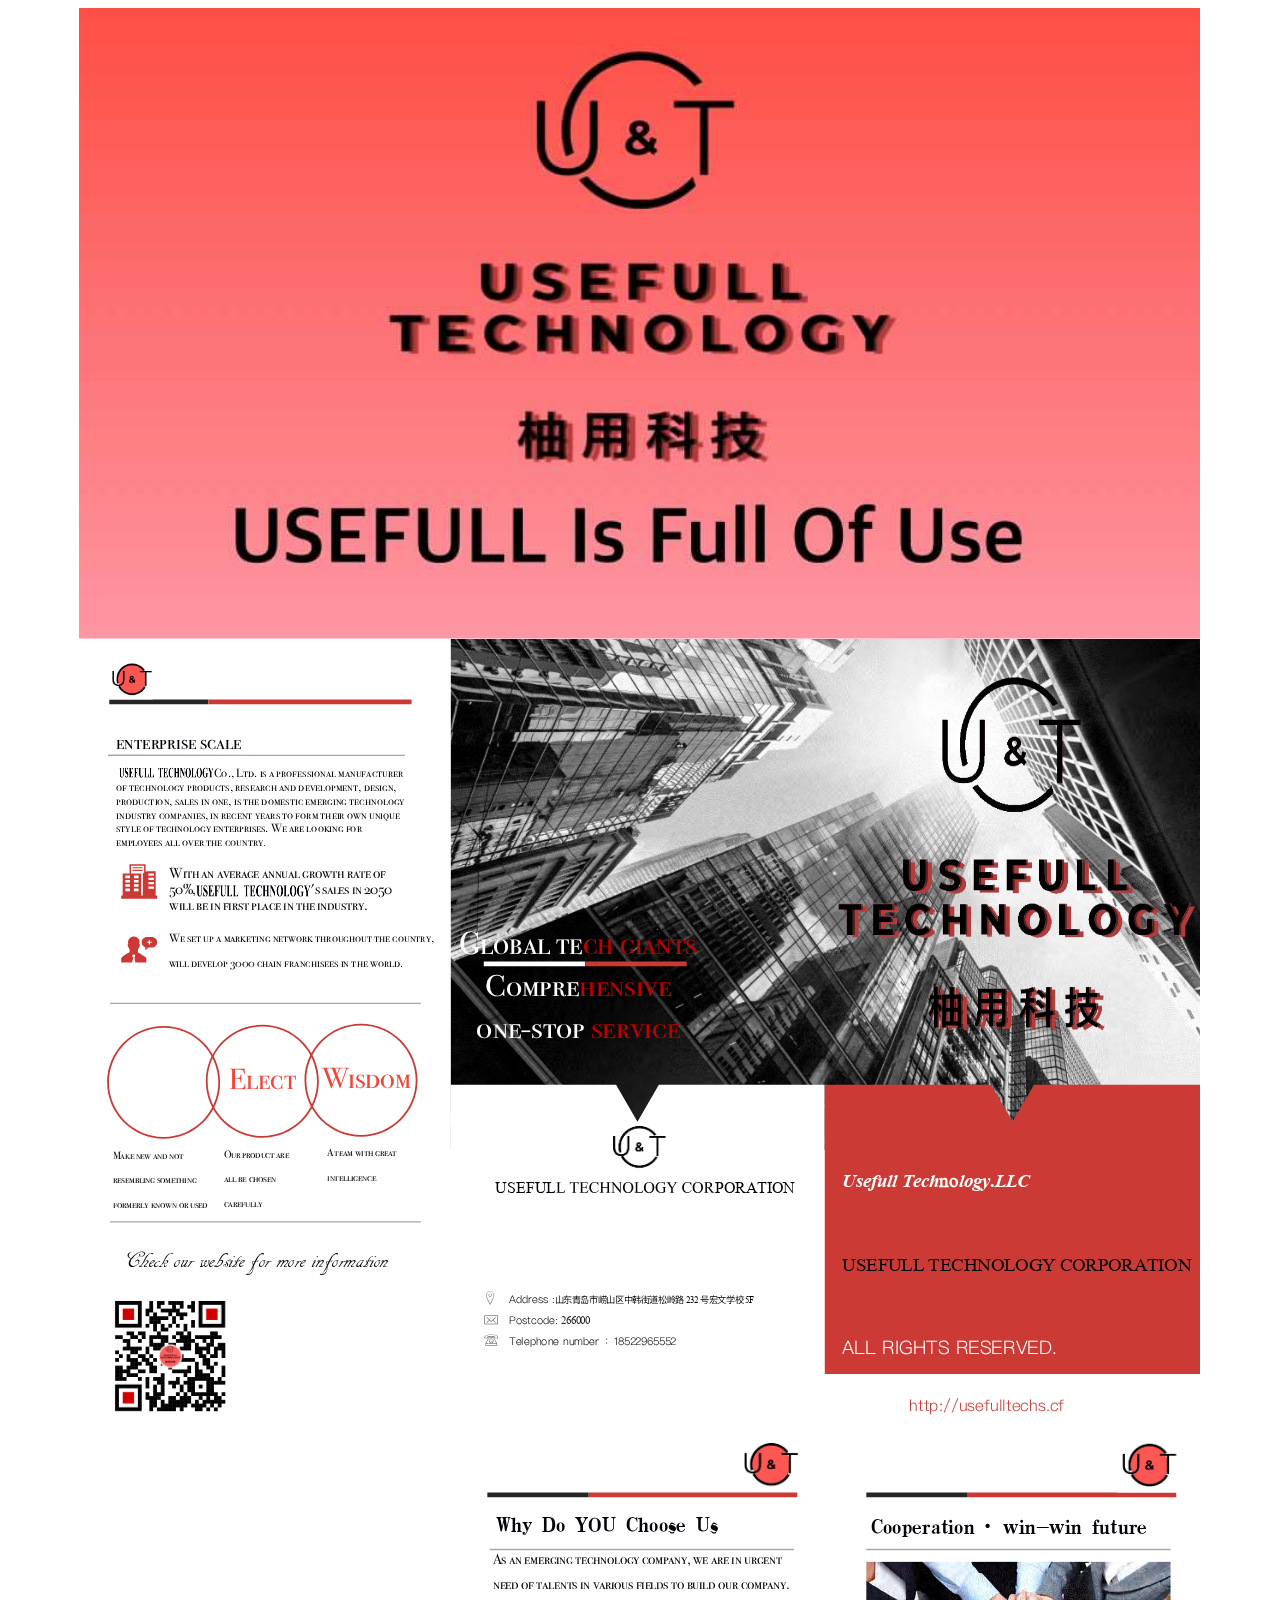
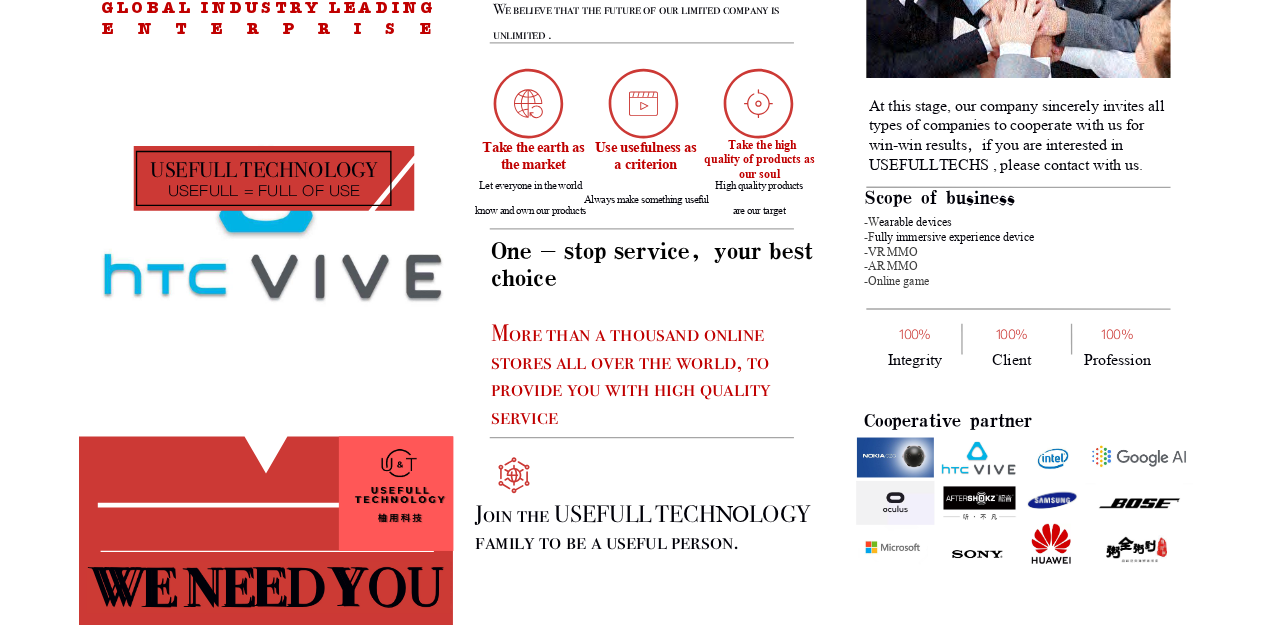
==== commit bf4b2077: "Update index.html" ====
--- a/index.html
+++ b/index.html
@@ -6,7 +6,7 @@
 Uesfulltechs</title>
 		<link rel="stylesheet" type="text/css" href="./index_files/style.css">
 	</head>
-	<body>
+	<body><center>
 		<div class="stl_02">
 			<div class="stl_03">
 				<object data="./index_files/img_02.svg" type="image/svg+xml" class="stl_04" style="position:absolute; width:70.0833em; height:39.4167em;">
@@ -148,5 +148,6 @@
 				</div>
 			</div>
 		</div>
+		</center>
 	
-</body></html>+</body></html>
